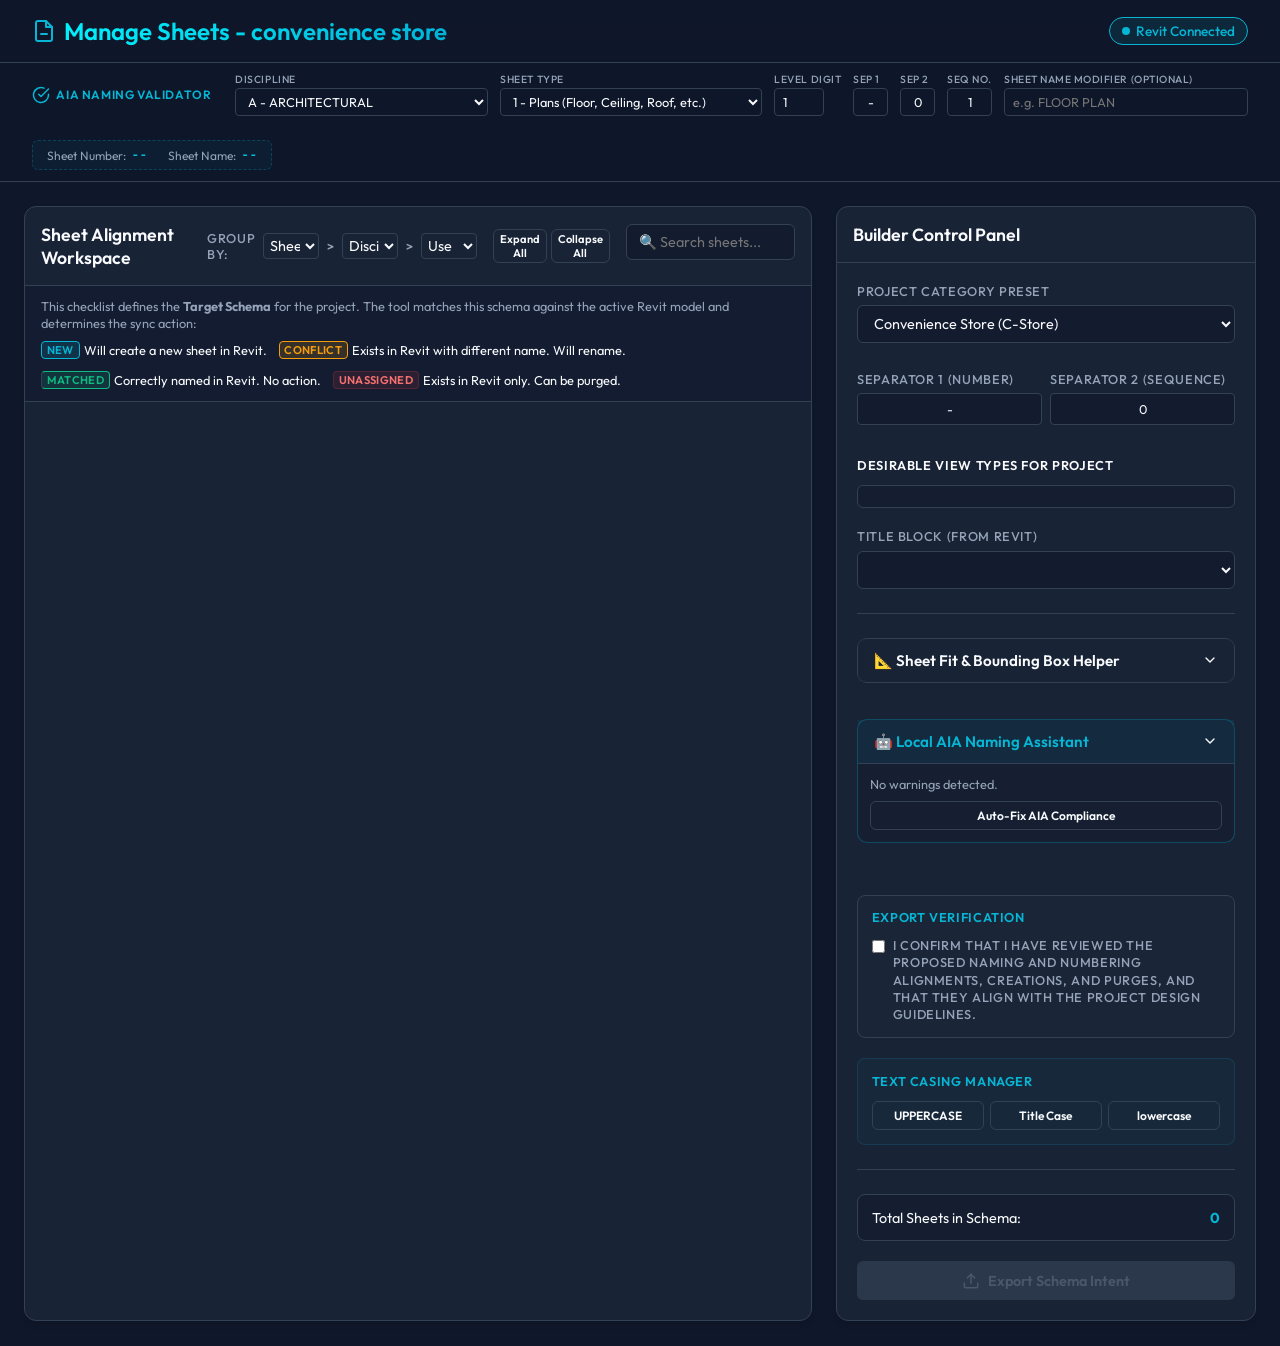
==== ODI.extension/ODI.tab/03_DOCUMENTATION.panel/Sheets.stack/Manage Sheets.pushbutton/index.html @ ec53d2af "feat(Sheets): implement Manage Sheets tool with AIA Naming Validator - Added AIA Naming Validator wi" ====
<!DOCTYPE html>
<html lang="en">
<head>
    <meta charset="UTF-8">
    <meta name="viewport" content="width=device-width, initial-scale=1.0">
    <title>Manage Sheets - Convenience Store Schema Builder</title>
    <!-- Google Fonts -->
    <link rel="preconnect" href="https://fonts.googleapis.com">
    <link rel="preconnect" href="https://fonts.gstatic.com" crossorigin>
    <link href="https://fonts.googleapis.com/css2?family=Outfit:wght@300;400;500;600;700&display=swap" rel="stylesheet">
    
    <style>
        :root {
            --bg-base: #0f172a;
            --bg-surface: #1e293b;
            --bg-card: rgba(30, 41, 59, 0.75);
            --border-color: #334155;
            --text-primary: #f8fafc;
            --text-secondary: #94a3b8;
            --accent-primary: #06b6d4; /* cyan */
            --accent-secondary: #0891b2;
            --success: #10b981;
            --warning: #f59e0b;
            --danger: #ef4444;
            --font-family: 'Outfit', sans-serif;
        }

        * {
            box-sizing: border-box;
            margin: 0;
            padding: 0;
        }

        body {
            font-family: var(--font-family);
            background-color: var(--bg-base);
            color: var(--text-primary);
            min-height: 100vh;
            display: flex;
            flex-direction: column;
            overflow-x: hidden;
        }

        header {
            background-color: #0f172acc;
            backdrop-filter: blur(12px);
            border-bottom: 1px solid var(--border-color);
            padding: 1rem 2rem;
            display: flex;
            justify-content: space-between;
            align-items: center;
            position: sticky;
            top: 0;
            z-index: 100;
        }

        header h1 {
            font-size: 1.5rem;
            font-weight: 600;
            display: flex;
            align-items: center;
            gap: 0.5rem;
            background: linear-gradient(to right, #00f5ff, #00b4d8);
            -webkit-background-clip: text;
            -webkit-text-fill-color: transparent;
        }

        .status-badge {
            background-color: rgba(6, 182, 212, 0.1);
            border: 1px solid var(--accent-primary);
            color: var(--accent-primary);
            padding: 0.25rem 0.75rem;
            border-radius: 9999px;
            font-size: 0.85rem;
            font-weight: 500;
            display: flex;
            align-items: center;
            gap: 0.35rem;
        }

        .status-dot {
            width: 8px;
            height: 8px;
            background-color: var(--accent-primary);
            border-radius: 50%;
            animation: pulse 1.5s infinite;
        }

        @keyframes pulse {
            0% { transform: scale(0.9); opacity: 0.6; }
            50% { transform: scale(1.2); opacity: 1; }
            100% { transform: scale(0.9); opacity: 0.6; }
        }

        main {
            display: grid;
            grid-template-columns: 1fr 420px;
            flex: 1;
            gap: 1.5rem;
            padding: 1.5rem;
            height: calc(100vh - 65px);
            overflow: hidden;
        }

        @media (max-width: 1024px) {
            main {
                grid-template-columns: 1fr;
                overflow-y: auto;
                height: auto;
            }
        }

        .panel {
            background-color: var(--bg-card);
            border: 1px solid var(--border-color);
            border-radius: 12px;
            display: flex;
            flex-direction: column;
            overflow: hidden;
            backdrop-filter: blur(8px);
            box-shadow: 0 4px 6px -1px rgb(0 0 0 / 0.1), 0 2px 4px -2px rgb(0 0 0 / 0.1);
        }

        .panel-header {
            padding: 1rem;
            border-bottom: 1px solid var(--border-color);
            font-weight: 600;
            font-size: 1.1rem;
            color: var(--text-primary);
            display: flex;
            align-items: center;
            justify-content: space-between;
        }

        .panel-content {
            padding: 1.25rem;
            overflow-y: auto;
            flex: 1;
            display: flex;
            flex-direction: column;
            gap: 1.25rem;
        }

        .panel-content::-webkit-scrollbar {
            width: 6px;
        }
        .panel-content::-webkit-scrollbar-track {
            background: transparent;
        }
        .panel-content::-webkit-scrollbar-thumb {
            background: var(--border-color);
            border-radius: 999px;
        }

        /* Search Box */
        .search-container {
            display: flex;
            gap: 0.5rem;
            margin-bottom: 0.5rem;
        }

        .search-input {
            flex: 1;
            background-color: rgba(15, 23, 42, 0.6);
            border: 1px solid var(--border-color);
            color: var(--text-primary);
            padding: 0.6rem 0.8rem;
            border-radius: 8px;
            font-size: 0.95rem;
            outline: none;
            transition: border-color 0.2s;
        }

        .search-input:focus {
            border-color: var(--accent-primary);
        }

        /* Checklist Accordions */
        .discipline-accordion {
            border: 1px solid var(--border-color);
            border-radius: 8px;
            overflow: hidden;
            margin-bottom: 0.75rem;
            background-color: rgba(15, 23, 42, 0.2);
        }

        .accordion-header {
            background-color: rgba(30, 41, 59, 0.9);
            padding: 0.75rem 1rem;
            font-weight: 600;
            font-size: 0.95rem;
            cursor: pointer;
            display: flex;
            justify-content: space-between;
            align-items: center;
            user-select: none;
            transition: background-color 0.2s;
        }

        .accordion-header:hover {
            background-color: rgba(47, 63, 90, 0.9);
        }

        .accordion-title {
            display: flex;
            align-items: center;
            gap: 0.5rem;
        }

        .accordion-count {
            font-size: 0.8rem;
            background-color: var(--bg-base);
            padding: 0.15rem 0.5rem;
            border-radius: 9999px;
            color: var(--accent-primary);
            border: 1px solid var(--border-color);
        }

        .accordion-controls {
            display: flex;
            align-items: center;
            gap: 1rem;
        }

        .accordion-toggle-icon {
            transition: transform 0.2s;
        }

        .discipline-accordion.collapsed .accordion-toggle-icon {
            transform: rotate(-90deg);
        }

        .accordion-content {
            padding: 0.5rem;
            display: flex;
            flex-direction: column;
            gap: 0.35rem;
        }

        .discipline-accordion.collapsed .accordion-content {
            display: none;
        }

        /* Checklist Item */
        .sheet-checkbox-item {
            display: flex;
            align-items: center;
            gap: 0.75rem;
            padding: 0.45rem 0.75rem;
            border-radius: 6px;
            background-color: rgba(15, 23, 42, 0.3);
            border: 1px solid transparent;
            transition: border-color 0.15s, background-color 0.15s;
        }

        .sheet-checkbox-item:hover {
            border-color: #334155;
            background-color: rgba(15, 23, 42, 0.5);
        }

        .sheet-checkbox-item.unchecked {
            opacity: 0.5;
        }

        .sheet-checkbox-item input[type="checkbox"] {
            width: 16px;
            height: 16px;
            accent-color: var(--accent-primary);
            cursor: pointer;
        }

        .sheet-num-badge {
            font-family: monospace;
            font-weight: 700;
            color: var(--accent-primary);
            font-size: 0.9rem;
            min-width: 70px;
        }

        .sheet-name-input {
            flex: 1;
            background: transparent;
            border: 1px solid transparent;
            color: var(--text-primary);
            padding: 0.2rem 0.4rem;
            border-radius: 4px;
            font-size: 0.9rem;
            font-family: var(--font-family);
            outline: none;
            transition: border-color 0.15s, background-color 0.15s;
        }

        .sheet-checkbox-item:hover .sheet-name-input {
            background-color: rgba(15, 23, 42, 0.6);
            border-color: var(--border-color);
        }

        .sheet-name-input:focus {
            background-color: #0f172a !important;
            border-color: var(--accent-primary) !important;
            box-shadow: 0 0 0 2px rgba(6, 182, 212, 0.15);
        }

        /* Collapsible Helper Cards */
        .helper-card {
            border: 1px solid var(--border-color);
            border-radius: 10px;
            background-color: rgba(15, 23, 42, 0.3);
            margin-bottom: 1rem;
        }

        .helper-card-header {
            padding: 0.75rem 1rem;
            font-weight: 600;
            font-size: 0.95rem;
            cursor: pointer;
            display: flex;
            justify-content: space-between;
            align-items: center;
            border-bottom: 1px solid var(--border-color);
            background-color: rgba(30, 41, 59, 0.4);
            user-select: none;
        }

        .helper-card.collapsed .helper-card-header {
            border-bottom: none;
        }

        .helper-card-content {
            padding: 1rem;
            display: flex;
            flex-direction: column;
            gap: 1rem;
        }

        .helper-card.collapsed .helper-card-content {
            display: none;
        }

        /* Forms */
        .form-group {
            display: flex;
            flex-direction: column;
            gap: 0.4rem;
        }

        label {
            font-size: 0.8rem;
            font-weight: 500;
            color: var(--text-secondary);
            text-transform: uppercase;
            letter-spacing: 0.05em;
        }

        select, input[type="text"], input[type="number"] {
            background-color: rgba(15, 23, 42, 0.6);
            border: 1px solid var(--border-color);
            color: var(--text-primary);
            padding: 0.5rem 0.75rem;
            border-radius: 6px;
            font-family: var(--font-family);
            font-size: 0.9rem;
            outline: none;
            width: 100%;
            transition: border-color 0.15s;
        }

        select:focus, input[type="text"]:focus {
            border-color: var(--accent-primary);
        }

        .slider-container {
            display: flex;
            flex-direction: column;
            gap: 0.25rem;
        }

        .slider-header {
            display: flex;
            justify-content: space-between;
            align-items: center;
        }

        .slider-value {
            font-family: monospace;
            font-weight: 600;
            color: var(--accent-primary);
            font-size: 0.85rem;
        }

        input[type="range"] {
            -webkit-appearance: none;
            width: 100%;
            height: 4px;
            background: var(--border-color);
            border-radius: 9999px;
            outline: none;
        }

        input[type="range"]::-webkit-slider-thumb {
            -webkit-appearance: none;
            width: 14px;
            height: 14px;
            border-radius: 50%;
            background: var(--accent-primary);
            cursor: pointer;
        }

        /* Canvas & Stats */
        .canvas-container {
            display: flex;
            align-items: center;
            justify-content: center;
            background-color: rgba(15, 23, 42, 0.6);
            padding: 0.75rem;
            border-radius: 8px;
            border: 1px solid var(--border-color);
            height: 180px;
        }

        canvas {
            max-width: 100%;
            max-height: 100%;
            border-radius: 4px;
        }

        .simulator-stats {
            display: grid;
            grid-template-columns: repeat(3, 1fr);
            gap: 0.5rem;
            text-align: center;
        }

        .stat-card {
            background-color: rgba(15, 23, 42, 0.4);
            border: 1px solid var(--border-color);
            border-radius: 6px;
            padding: 0.4rem;
            display: flex;
            flex-direction: column;
            gap: 0.15rem;
        }

        .stat-val {
            font-size: 1.05rem;
            font-weight: 700;
        }

        .stat-label {
            font-size: 0.65rem;
            color: var(--text-secondary);
            text-transform: uppercase;
        }

        .stat-card.fit-success .stat-val { color: var(--success); }
        .stat-card.fit-warn .stat-val { color: var(--warning); }

        /* Manual Add Form */
        .manual-add-form {
            background-color: rgba(15, 23, 42, 0.4);
            border: 1px solid var(--border-color);
            border-radius: 8px;
            padding: 0.85rem;
            display: flex;
            flex-direction: column;
            gap: 0.75rem;
        }

        .number-builder {
            display: flex;
            align-items: center;
            gap: 0.5rem;
            font-family: monospace;
            background-color: rgba(15, 23, 42, 0.8);
            padding: 0.4rem;
            border-radius: 6px;
            font-size: 0.95rem;
            color: var(--accent-primary);
            justify-content: center;
            border: 1px dashed var(--border-color);
        }

        /* Buttons */
        .btn {
            display: flex;
            align-items: center;
            justify-content: center;
            gap: 0.5rem;
            padding: 0.65rem 1rem;
            font-family: var(--font-family);
            font-size: 0.9rem;
            font-weight: 600;
            border-radius: 6px;
            border: none;
            cursor: pointer;
            transition: background-color 0.15s, transform 0.1s;
            width: 100%;
        }

        .btn:active { transform: scale(0.98); }
        .btn-primary { background-color: var(--accent-primary); color: var(--bg-base); }
        .btn-primary:hover { background-color: #22d3ee; }
        .btn-secondary { background-color: transparent; border: 1px solid var(--border-color); color: var(--text-primary); }
        .btn-secondary:hover { background-color: rgba(255, 255, 255, 0.05); }

        .divider {
            height: 1px;
            background-color: var(--border-color);
            margin: 0.25rem 0;
        }

        /* Status badges and view renaming styles */
        .sheet-status-badge {
            font-size: 0.7rem;
            padding: 0.15rem 0.4rem;
            border-radius: 4px;
            font-weight: 600;
            text-transform: uppercase;
            letter-spacing: 0.03em;
        }
        .status-new {
            background-color: rgba(6, 182, 212, 0.15);
            color: var(--accent-primary);
            border: 1px solid var(--accent-primary);
        }
        .status-matched {
            background-color: rgba(16, 185, 129, 0.15);
            color: var(--success);
            border: 1px solid var(--success);
        }
        .status-conflict {
            background-color: rgba(245, 158, 11, 0.15);
            color: var(--warning);
            border: 1px solid var(--warning);
        }

        .placed-views-container {
            margin-top: 0.4rem;
            margin-left: 2rem;
            background-color: rgba(15, 23, 42, 0.4);
            border: 1px solid var(--border-color);
            border-radius: 6px;
            padding: 0.5rem;
            display: flex;
            flex-direction: column;
            gap: 0.4rem;
            width: calc(100% - 2rem);
        }
        .placed-views-title {
            font-size: 0.75rem;
            font-weight: 600;
            color: var(--text-secondary);
            text-transform: uppercase;
            letter-spacing: 0.05em;
        }
        .view-item {
            display: grid;
            grid-template-columns: 24px auto 1fr 16px 1fr auto;
            align-items: center;
            gap: 0.5rem;
            font-size: 0.8rem;
            width: 100%;
        }
        .view-type-badge {
            background-color: rgba(148, 163, 184, 0.15);
            color: var(--text-secondary);
            font-size: 0.65rem;
            padding: 0.1rem 0.25rem;
            border-radius: 3px;
            font-family: monospace;
            white-space: nowrap;
        }
        .view-old-name {
            color: var(--text-secondary);
            text-decoration: line-through;
            overflow: hidden;
            text-overflow: ellipsis;
            white-space: nowrap;
        }
        .view-rename-input {
            flex: 1;
            background-color: rgba(15, 23, 42, 0.6);
            border: 1px solid var(--border-color);
            color: var(--text-primary);
            padding: 0.15rem 0.4rem;
            border-radius: 4px;
            font-size: 0.8rem;
            outline: none;
        }
        .view-rename-input:focus {
            border-color: var(--accent-primary);
        }
        .sheet-checkbox-item.purge-active {
            background-color: rgba(239, 68, 68, 0.05);
            border-color: rgba(239, 68, 68, 0.2);
        }
        .live-sheet-card {
            background: rgba(30, 41, 59, 0.4);
            border: 1px solid var(--border-color);
            border-radius: 8px;
            padding: 0.85rem;
            margin-bottom: 0.75rem;
            display: flex;
            flex-direction: column;
            gap: 0.5rem;
            transition: all 0.2s ease;
        }
        .live-sheet-card:hover {
            border-color: rgba(6, 182, 212, 0.4);
            background: rgba(30, 41, 59, 0.6);
        }
        .live-sheet-row {
            display: flex;
            align-items: center;
            justify-content: space-between;
            gap: 0.75rem;
        }
        .live-sheet-info {
            display: flex;
            align-items: center;
            gap: 0.5rem;
            flex: 1;
            min-width: 0;
        }
        .live-sheet-name {
            font-size: 0.85rem;
            font-weight: 500;
            color: var(--text-primary);
            overflow: hidden;
            text-overflow: ellipsis;
            white-space: nowrap;
        }
        .arrow-indicator {
            color: var(--accent-primary);
            font-weight: bold;
            font-size: 1.1rem;
        }
        .target-alignment {
            width: 250px;
        }
        .preset-map-select {
            width: 100%;
            background-color: rgba(15, 23, 42, 0.8);
            border: 1px solid var(--border-color);
            color: var(--text-primary);
            padding: 0.35rem 0.5rem;
            border-radius: 6px;
            font-size: 0.8rem;
            outline: none;
            cursor: pointer;
        }
        .preset-map-select:focus {
            border-color: var(--accent-primary);
        }
        .sheet-set-row-select {
            width: 100%;
            background-color: rgba(15, 23, 42, 0.8);
            border: 1px solid var(--border-color);
            color: var(--text-primary);
            padding: 0.2rem 0.35rem;
            border-radius: 4px;
            font-size: 0.75rem;
            outline: none;
            cursor: pointer;
        }
        .sheet-set-row-select:focus {
            border-color: var(--accent-primary);
        }
        .alignment-status {
            font-size: 0.75rem;
            padding: 0.35rem 0.5rem;
            border-radius: 4px;
            margin-top: 0.25rem;
        }
        .alignment-status.matched {
            background-color: rgba(16, 185, 129, 0.1);
            color: var(--success);
            border: 1px solid rgba(16, 185, 129, 0.2);
        }
        .alignment-status.conflict {
            background-color: rgba(245, 158, 11, 0.1);
            color: var(--warning);
            border: 1px solid rgba(245, 158, 11, 0.2);
        }
        .alignment-status.keep {
            background-color: rgba(148, 163, 184, 0.1);
            color: var(--text-secondary);
            border: 1px solid rgba(148, 163, 184, 0.2);
        }
        .alignment-status.purge {
            background-color: rgba(239, 68, 68, 0.1);
            color: #f87171;
            border: 1px solid rgba(239, 68, 68, 0.2);
        }
        .section-divider-title {
            font-size: 0.9rem;
            font-weight: 600;
            color: var(--accent-primary);
            text-transform: uppercase;
            letter-spacing: 0.05em;
            margin: 1.5rem 0 0.75rem 0;
            padding-bottom: 0.25rem;
            border-bottom: 1px solid rgba(6, 182, 212, 0.2);
        }
        .level-group-card {
            background-color: rgba(30, 41, 59, 0.4);
            border: 1px solid var(--border-color);
            border-radius: 8px;
            margin-bottom: 1.25rem;
            overflow: hidden;
            box-shadow: 0 4px 6px -1px rgb(0 0 0 / 0.1);
        }
        .level-group-header {
            background-color: rgba(15, 23, 42, 0.6);
            padding: 0.75rem 1rem;
            font-weight: 600;
            font-size: 0.95rem;
            color: var(--accent-primary);
            border-bottom: 1px solid var(--border-color);
            display: flex;
            justify-content: space-between;
            align-items: center;
        }
        .level-group-elevation {
            font-family: monospace;
            font-size: 0.8rem;
            color: var(--text-secondary);
        }
        .guideline-header-row {
            display: grid;
            grid-template-columns: 80px 95px 1.1fr 100px 100px 80px 25px 1.1fr 120px;
            gap: 0.5rem;
            align-items: center;
            padding: 0.4rem 1rem;
            border-bottom: 2px solid var(--border-color);
            background-color: rgba(15, 23, 42, 0.4);
            font-size: 0.7rem;
            font-weight: 600;
            text-transform: uppercase;
            letter-spacing: 0.05em;
            color: var(--text-secondary);
            border-top-left-radius: 4px;
            border-top-right-radius: 4px;
        }
        .guideline-row {
            padding: 0.65rem 1rem;
            border-bottom: 1px solid rgba(51, 65, 85, 0.3);
            display: flex;
            flex-direction: column;
            gap: 0.35rem;
            transition: background-color 0.15s;
        }
        .guideline-row:last-child {
            border-bottom: none;
        }
        .guideline-row:hover {
            background-color: rgba(30, 41, 59, 0.4);
        }
        .guideline-main-row {
            display: grid;
            grid-template-columns: 80px 95px 1.1fr 100px 100px 80px 25px 1.1fr 120px;
            gap: 0.5rem;
            align-items: center;
        }
        .grid-cell {
            min-width: 0;
            overflow: hidden;
            text-overflow: ellipsis;
            white-space: nowrap;
            font-size: 0.8rem;
        }
        .guideline-action-col {
            display: flex;
            justify-content: flex-end;
            align-items: center;
        }
        .disc-input, .use-select {
            width: 100%;
            background: rgba(15, 23, 42, 0.5);
            border: 1px solid var(--border-color);
            border-radius: 4px;
            color: var(--text-primary);
            font-size: 0.72rem;
            padding: 0.18rem 0.3rem;
            cursor: pointer;
            transition: border-color 0.15s;
            min-width: 0;
        }
        .disc-input:focus, .use-select:focus {
            outline: none;
            border-color: var(--accent-primary);
        }
        .disc-input[readonly] {
            opacity: 0.7;
            cursor: default;
        }
        /* Inline Form styling */
        .inline-form-row {
            background-color: rgba(6, 182, 212, 0.05);
            border: 1px dashed var(--accent-primary);
            border-radius: 6px;
            padding: 0.75rem;
            margin: 0.5rem;
            display: flex;
            flex-direction: column;
            gap: 0.5rem;
        }
        .inline-form-inputs {
            display: grid;
            grid-template-columns: 1.5fr 1fr 2.5fr;
            gap: 0.5rem;
        }
        .inline-form-actions {
            display: flex;
            justify-content: flex-end;
            gap: 0.5rem;
        }
        .btn-add-inline {
            background-color: rgba(6, 182, 212, 0.15);
            border: 1px solid rgba(6, 182, 212, 0.3);
            color: var(--accent-primary);
            font-size: 0.75rem;
            font-weight: 600;
            padding: 0.2rem 0.5rem;
            border-radius: 4px;
            cursor: pointer;
            display: flex;
            align-items: center;
            gap: 0.25rem;
            transition: all 0.15s ease;
        }
        .btn-add-inline:hover {
            background-color: var(--accent-primary);
            color: var(--bg-base);
        }
        .btn-remove-guideline {
            background: transparent;
            border: none;
            color: var(--danger);
            cursor: pointer;
            padding: 0.2rem;
            display: inline-flex;
            align-items: center;
            justify-content: center;
            opacity: 0.6;
            transition: opacity 0.15s;
        }
        .btn-remove-guideline:hover {
            opacity: 1;
        }
        /* Verification Form style */
        .verification-panel {
            background-color: rgba(30, 41, 59, 0.5);
            border: 1px solid var(--border-color);
            border-radius: 8px;
            padding: 0.85rem;
            margin-top: 1rem;
            display: flex;
            flex-direction: column;
            gap: 0.75rem;
        }
        .verification-checkbox-container {
            display: flex;
            align-items: flex-start;
            gap: 0.5rem;
            cursor: pointer;
            user-select: none;
        }
        .verification-checkbox-container input[type="checkbox"] {
            margin-top: 0.2rem;
            cursor: pointer;
        }
        .verification-text {
            font-size: 0.8rem;
            color: var(--text-secondary);
            line-height: 1.35;
        }
        .btn:disabled {
            opacity: 0.4;
            cursor: not-allowed;
            background-color: #475569 !important;
            color: #94a3b8 !important;
        }
        .btn-add-guideline-inline {
            background: transparent;
            border: none;
            color: var(--accent-primary);
            cursor: pointer;
            padding: 0.25rem;
            display: inline-flex;
            align-items: center;
            justify-content: center;
            opacity: 0.6;
            transition: opacity 0.15s;
        }
        .btn-add-guideline-inline:hover {
            opacity: 1;
        }
        .naming-checker-bar {
            background-color: rgba(15, 23, 42, 0.85);
            backdrop-filter: blur(12px);
            border-bottom: 1px solid var(--border-color);
            padding: 0.65rem 2rem;
            display: flex;
            align-items: center;
            justify-content: space-between;
            gap: 1.5rem;
            flex-wrap: wrap;
            font-size: 0.8rem;
        }
        .checker-title {
            display: flex;
            align-items: center;
            gap: 0.4rem;
            font-weight: 600;
            color: var(--accent-primary);
            text-transform: uppercase;
            font-size: 0.75rem;
            letter-spacing: 0.05em;
        }
        .checker-inputs {
            display: flex;
            align-items: center;
            gap: 0.75rem;
            flex-wrap: wrap;
            flex-grow: 1;
        }
        .checker-field {
            display: flex;
            flex-direction: column;
            gap: 2px;
        }
        .checker-field label {
            font-size: 0.65rem;
            color: var(--text-secondary);
            font-weight: 500;
        }
        .checker-field select, .checker-field input {
            background-color: rgba(15, 23, 42, 0.6);
            border: 1px solid var(--border-color);
            border-radius: 4px;
            color: var(--text-primary);
            padding: 0.25rem 0.5rem;
            font-size: 0.8rem;
            height: 28px;
            box-sizing: border-box;
        }
        .checker-field select:focus, .checker-field input:focus {
            border-color: var(--accent-primary);
            outline: none;
        }
        .checker-output {
            display: flex;
            align-items: center;
            gap: 1.25rem;
            background-color: rgba(6, 182, 212, 0.05);
            border: 1px dashed rgba(6, 182, 212, 0.25);
            padding: 0.4rem 0.85rem;
            border-radius: 6px;
        }
        .output-item {
            display: flex;
            align-items: center;
            gap: 0.35rem;
        }
        .output-label {
            color: var(--text-secondary);
            font-size: 0.75rem;
        }
        .output-val {
            color: var(--accent-primary);
            font-size: 0.85rem;
            font-family: monospace;
        }

        /* -- NEW UI OVERHAUL CSS -- */
        .tree-group {
            border: 1px solid var(--border-color);
            border-radius: 6px;
            margin-bottom: 0.5rem;
            overflow: hidden;
            background: rgba(15, 23, 42, 0.4);
        }
        .tree-header {
            padding: 0.5rem 1rem;
            background: rgba(30, 41, 59, 0.8);
            cursor: pointer;
            display: flex;
            align-items: center;
            font-weight: 600;
            font-size: 0.85rem;
            color: var(--text-primary);
            border-bottom: 1px solid var(--border-color);
        }
        .tree-header:hover {
            background: rgba(51, 65, 85, 0.8);
        }
        .tree-toggle-icon {
            margin-right: 0.5rem;
            transition: transform 0.2s ease;
        }
        .tree-group.collapsed .tree-toggle-icon {
            transform: rotate(-90deg);
        }
        .tree-group.collapsed .tree-children {
            display: none;
        }
        .tree-children {
            padding-left: 0.5rem;
            padding-top: 0.25rem;
            padding-bottom: 0.25rem;
        }
        
        .view-drawer {
            display: none;
            padding: 0.5rem 1rem 0.5rem 2rem;
            background: rgba(0, 0, 0, 0.2);
            border-bottom: 1px solid rgba(255,255,255,0.05);
            font-size: 0.75rem;
        }
        .view-drawer.active {
            display: block;
        }
        .view-drawer-header {
            display: flex; justify-content: space-between; align-items: center; margin-bottom: 0.5rem;
        }
        .view-item-row {
            display: flex; justify-content: space-between; padding: 2px 0; border-bottom: 1px dotted rgba(255,255,255,0.1);
        }

        
        .unified-sheet-row {
            display: grid;
            grid-template-columns: 24px 100px minmax(200px, 1fr) 120px 100px;
            gap: 0.5rem;
            align-items: center;
            padding: 0.5rem 1rem 0.5rem 0.5rem;
            border-bottom: 1px solid rgba(255,255,255,0.05);
            font-size: 0.8rem;
            border-left: 4px solid transparent;
            margin-bottom: 2px;
        }
        .unified-sheet-row:last-child {
            border-bottom: none;
        }
        .unified-sheet-row:hover {
            background: rgba(255,255,255,0.02);
        }
        
        /* Status Colors */
        .status-create {
            border-left-color: #10b981;
            background: linear-gradient(90deg, rgba(16,185,129,0.1) 0%, transparent 50%);
        }
        .status-update {
            border-left-color: #f59e0b;
            background: linear-gradient(90deg, rgba(245,158,11,0.1) 0%, transparent 50%);
        }
        .status-purge {
            border-left-color: #ef4444;
            background: linear-gradient(90deg, rgba(239,68,68,0.1) 0%, transparent 50%);
        }
        .status-matched {
            border-left-color: var(--border-color);
        }

        .edit-icon-btn {
            background: none; border: none; color: var(--text-secondary); cursor: pointer; padding: 2px; border-radius: 4px;
        }
        .edit-icon-btn:hover { color: var(--accent-primary); background: rgba(255,255,255,0.1); }
        
        .jump-marker {
            width: 8px; height: 8px; border-radius: 50%; background-color: var(--accent-primary);
            box-shadow: 0 0 8px var(--accent-primary);
            animation: pulse-dot 2s infinite;
        }
        @keyframes pulse-dot { 0% { opacity: 0.4; } 50% { opacity: 1; } 100% { opacity: 0.4; } }
        
        /* Modal */
        .modal-overlay {
            position: fixed; top: 0; left: 0; right: 0; bottom: 0;
            background: rgba(0,0,0,0.6); backdrop-filter: blur(4px);
            display: flex; align-items: center; justify-content: center;
            z-index: 9999; opacity: 0; pointer-events: none; transition: opacity 0.2s ease;
        }
        .modal-overlay.active { opacity: 1; pointer-events: auto; }
        .modal-content {
            background: var(--bg-secondary); border: 1px solid var(--border-color);
            border-radius: 8px; width: 450px; max-width: 90vw;
            box-shadow: 0 10px 25px rgba(0,0,0,0.5); transform: translateY(20px); transition: transform 0.2s ease;
            display: flex; flex-direction: column;
        }
        .modal-overlay.active .modal-content { transform: translateY(0); }
        .modal-header { padding: 1rem; border-bottom: 1px solid var(--border-color); font-weight: 600; font-size: 1rem; display: flex; justify-content: space-between; }
        .modal-body { padding: 1rem; display: flex; flex-direction: column; gap: 0.75rem; }
        .modal-footer { padding: 1rem; border-top: 1px solid var(--border-color); display: flex; justify-content: flex-end; gap: 0.5rem; background: rgba(0,0,0,0.2); border-bottom-left-radius: 8px; border-bottom-right-radius: 8px; }
        
        .view-assignment-select {
            background: var(--bg-primary); border: 1px solid var(--border-color); color: var(--text-primary);
            border-radius: 4px; padding: 0.2rem; font-size: 0.75rem; width: 100%; max-width: 180px;
        }
        .view-assignment-select option {
            background: var(--bg-primary); color: var(--text-primary);
        }
        .view-assignment-select optgroup {
            background: var(--bg-secondary); color: var(--accent-primary); font-style: normal; font-weight: 600;
        }
        .views-list {
            font-size: 0.75rem; color: var(--text-secondary); display: flex; flex-direction: column; gap: 2px; margin-top: 4px;
        }
    </style>
</head>
<body>
    <header>
        <h1>
            <svg width="24" height="24" viewBox="0 0 24 24" fill="none" stroke="currentColor" stroke-width="2" stroke-linecap="round" stroke-linejoin="round" style="color: var(--accent-primary);"><path d="M14 2H6a2 2 0 0 0-2 2v16a2 2 0 0 0 2 2h12a2 2 0 0 0 2-2V8z"></path><polyline points="14 2 14 8 20 8"></polyline><line x1="9" y1="15" x2="15" y2="15"></line></svg>
            Manage Sheets - convenience store
        </h1>
        <div class="status-badge" id="conn-status">
            <div class="status-dot"></div>
            <span>Revit Connected</span>
        </div>
    </header>

    <div class="naming-checker-bar">
        <div class="checker-title">
            <svg width="18" height="18" viewBox="0 0 24 24" fill="none" stroke="currentColor" stroke-width="2" stroke-linecap="round" stroke-linejoin="round" style="color: var(--accent-primary);"><path d="M22 11.08V12a10 10 0 1 1-5.93-9.14"></path><polyline points="22 4 12 14.01 9 11.01"></polyline></svg>
            <span>AIA Naming Validator</span>
        </div>
        <div class="checker-inputs">
            <div class="checker-field">
                <label>Discipline</label>
                <select id="check-disc" onchange="runLiveNamingCheckPlayground()">
                    <option value="A" selected>A - ARCHITECTURAL</option>
                    <option value="S">S - STRUCTURAL</option>
                    <option value="M">M - MECHANICAL</option>
                    <option value="E">E - ELECTRICAL</option>
                    <option value="P">P - PLUMBING</option>
                    <option value="C">C - SITE/CIVIL</option>
                    <option value="L">L - LANDSCAPE</option>
                    <option value="I">I - INTERIORS</option>
                    <option value="Q">Q - EQUIPMENT</option>
                    <option value="F">F - FIRE PROTECTION</option>
                    <option value="CS">CS - COVER SHEET</option>
                    <option value="G">G - GENERAL</option>
                    <option value="H">H - HAZARDOUS MATERIALS</option>
                    <option value="V">V - SURVEY</option>
                    <option value="B">B - GEOTECHNICAL</option>
                    <option value="D">D - PROCESS</option>
                    <option value="T">T - TELECOMMUNICATIONS</option>
                    <option value="R">R - RESOURCE</option>
                    <option value="X">X - OTHER DISCIPLINES</option>
                    <option value="Z">Z - CONTRACTOR SHOP DRAWINGS</option>
                    <option value="O">O - OPERATIONS</option>
                    <option value="AD">AD - ARCHITECTURAL DEMOLITION</option>
                    <option value="AF">AF - ARCHITECTURAL FINISHES</option>
                    <option value="FA">FA - FIRE ALARM</option>
                </select>
            </div>
            <div class="checker-field">
                <label>Sheet Type</label>
                <select id="check-st" onchange="runLiveNamingCheckPlayground()">
                    <option value="0">0 - Legend/Abbreviations/General</option>
                    <option value="1" selected>1 - Plans (Floor, Ceiling, Roof, etc.)</option>
                    <option value="2">2 - Elevations</option>
                    <option value="3">3 - Sections</option>
                    <option value="4">4 - Enlarged Plans, Elevations, Sections</option>
                    <option value="5">5 - Details</option>
                    <option value="6">6 - Schedules and Diagrams</option>
                    <option value="7">7 - User Defined</option>
                    <option value="8">8 - User Defined</option>
                    <option value="9">9 - Isometric/Perspective/Photos</option>
                </select>
            </div>
            <div class="checker-field">
                <label>Level Digit</label>
                <input type="text" id="check-level" oninput="runLiveNamingCheckPlayground()" placeholder="e.g. 1" value="1" style="width: 50px;">
            </div>
            <div class="checker-field">
                <label>Sep 1</label>
                <input type="text" id="check-sep" oninput="updateGlobalSeparatorsFromValidator()" value="-" style="width: 35px; text-align: center;">
            </div>
            <div class="checker-field">
                <label>Sep 2</label>
                <input type="text" id="check-sep2" oninput="updateGlobalSeparatorsFromValidator()" value="0" style="width: 35px; text-align: center;">
            </div>
            <div class="checker-field">
                <label>Seq No.</label>
                <input type="text" id="check-seq" oninput="runLiveNamingCheckPlayground()" value="1" style="width: 45px; text-align: center;">
            </div>
            <div class="checker-field" style="flex-grow: 1; min-width: 150px;">
                <label>Sheet Name Modifier (Optional)</label>
                <input type="text" id="check-modifier" oninput="runLiveNamingCheckPlayground()" placeholder="e.g. FLOOR PLAN">
            </div>
        </div>
        <div class="checker-output">
            <div class="output-item">
                <span class="output-label">Sheet Number:</span>
                <strong id="check-output-num" class="output-val">--</strong>
            </div>
            <div class="output-item">
                <span class="output-label">Sheet Name:</span>
                <strong id="check-output-name" class="output-val">--</strong>
            </div>
        </div>
    </div>

    <main>
        <!-- Panel 1: Main Sheet Template Checklist -->
        <div class="panel">
            
            <div class="panel-header">
                <span>Sheet Alignment Workspace</span>
                <div style="display: flex; gap: 1rem; align-items: center;">
                    <div style="font-size: 0.8rem; display: flex; align-items: center; gap: 0.5rem;">
                        <label style="color: var(--text-secondary);">Group By:</label>
                        <select id="group-by-1" onchange="updateGroupBy()" style="background: var(--bg-primary); border: 1px solid var(--border-color); color: var(--text-primary); border-radius: 4px; padding: 2px;">
                            <option value="SheetSet" selected>Sheet Set</option>
                            <option value="SheetDiscipline">Discipline</option>
                            <option value="SheetUse">Use</option>
                        </select>
                        <span style="color: var(--text-secondary);">></span>
                        <select id="group-by-2" onchange="updateGroupBy()" style="background: var(--bg-primary); border: 1px solid var(--border-color); color: var(--text-primary); border-radius: 4px; padding: 2px;">
                            <option value="SheetSet">Sheet Set</option>
                            <option value="SheetDiscipline" selected>Discipline</option>
                            <option value="SheetUse">Use</option>
                        </select>
                        <span style="color: var(--text-secondary);">></span>
                        <select id="group-by-3" onchange="updateGroupBy()" style="background: var(--bg-primary); border: 1px solid var(--border-color); color: var(--text-primary); border-radius: 4px; padding: 2px;">
                            <option value="SheetSet">Sheet Set</option>
                            <option value="SheetDiscipline">Discipline</option>
                            <option value="SheetUse" selected>Use</option>
                        </select>
                        <div style="display:flex; gap:0.25rem; margin-left: 0.5rem;">
                            <button class="btn btn-secondary" onclick="expandAllTree()" style="padding: 2px 6px; font-size: 0.7rem;">Expand All</button>
                            <button class="btn btn-secondary" onclick="collapseAllTree()" style="padding: 2px 6px; font-size: 0.7rem;">Collapse All</button>
                        </div>
                    </div>
                    <div class="search-container">
                        <input type="text" id="sheet-search" class="search-input" placeholder="🔍 Search sheets...">
                    </div>
                </div>
            </div>
            <!-- Intent Alignment Legend -->

            <div style="background-color: rgba(15, 23, 42, 0.5); padding: 0.75rem 1rem; border-bottom: 1px solid var(--border-color); display: flex; flex-direction: column; gap: 0.5rem; font-size: 0.8rem;">
                <div style="color: var(--text-secondary); line-height: 1.4;">
                    This checklist defines the <strong>Target Schema</strong> for the project. The tool matches this schema against the active Revit model and determines the sync action:
                </div>
                <div style="display: flex; gap: 0.75rem; flex-wrap: wrap; align-items: center;">
                    <span style="display: inline-flex; align-items: center; gap: 0.25rem;">
                        <span class="sheet-status-badge status-new" style="padding: 0.05rem 0.3rem;">New</span> Will create a new sheet in Revit.
                    </span>
                    <span style="display: inline-flex; align-items: center; gap: 0.25rem;">
                        <span class="sheet-status-badge status-conflict" style="padding: 0.05rem 0.3rem;">Conflict</span> Exists in Revit with different name. Will rename.
                    </span>
                    <span style="display: inline-flex; align-items: center; gap: 0.25rem;">
                        <span class="sheet-status-badge status-matched" style="padding: 0.05rem 0.3rem;">Matched</span> Correctly named in Revit. No action.
                    </span>
                    <span style="display: inline-flex; align-items: center; gap: 0.25rem;">
                        <span class="sheet-status-badge" style="padding: 0.05rem 0.3rem; background: rgba(239, 68, 68, 0.1); color: #f87171; border: 1px solid rgba(239, 68, 68, 0.2);">Unassigned</span> Exists in Revit only. Can be purged.
                    </span>
                </div>
            </div>
            <div class="panel-content" id="checklist-container">
                <!-- Populated dynamically -->
            </div>
        </div>

        <!-- Panel 2: Builder Configurations & Manual Creator -->
        <div class="panel">
            <div class="panel-header">Builder Control Panel</div>
            <div class="panel-content">
                <!-- Library Selection -->
                <div class="form-group">
                    <label for="library-select">Project Category Preset</label>
                    <select id="library-select" onchange="changeLibrary(this.value)">
                        <option value="Convenience Store">Convenience Store (C-Store)</option>
                        <option value="Strip Mall">Strip Mall</option>
                        <option value="Bank">Bank Branch</option>
                        <option value="Office Suite">Office Suite (Tenant Improvement)</option>
                    </select>
                </div>

                <!-- Global Separators Grid -->
                <div style="display: grid; grid-template-columns: 1fr 1fr; gap: 0.5rem; margin-top: 0.5rem;">
                    <div class="form-group">
                        <label for="global-separator">Separator 1 (Number)</label>
                        <input type="text" id="global-separator" value="-" oninput="updateGlobalSeparators()" style="padding: 0.35rem 0.5rem; font-size: 0.8rem; background-color: rgba(15, 23, 42, 0.6); border: 1px solid var(--border-color); border-radius: 4px; color: var(--text-primary); text-align: center; height: 32px; box-sizing: border-box;">
                    </div>
                    <div class="form-group">
                        <label for="global-separator2">Separator 2 (Sequence)</label>
                        <input type="text" id="global-separator2" value="0" oninput="updateGlobalSeparators()" style="padding: 0.35rem 0.5rem; font-size: 0.8rem; background-color: rgba(15, 23, 42, 0.6); border: 1px solid var(--border-color); border-radius: 4px; color: var(--text-primary); text-align: center; height: 32px; box-sizing: border-box;">
                    </div>
                </div>

                <!-- Desirable Views Checklist -->
                <div class="form-group" style="margin-top: 0.75rem;">
                    <label style="font-weight: 600; color: var(--text-primary); margin-bottom: 0.35rem; display: block;">Desirable View Types for Project</label>
                    <div id="views-checklist-container" style="display: flex; flex-direction: column; gap: 0.4rem; background: rgba(15,23,42,0.4); padding: 0.65rem; border-radius: 6px; border: 1px solid var(--border-color); max-height: 180px; overflow-y: auto;">
                        <!-- Dynamically filled with checkboxes -->
                    </div>
                </div>

                <!-- Title Block Dropdown -->
                <div class="form-group">
                    <label for="titleblock-select">Title Block (from Revit)</label>
                    <select id="titleblock-select"></select>
                </div>

                <div class="divider"></div>

                <!-- Collapsible Fit Simulator Card -->
                <div class="helper-card collapsed" id="simulator-card">
                    <div class="helper-card-header" onclick="toggleHelperCard()">
                        <span>📐 Sheet Fit & Bounding Box Helper</span>
                        <svg class="accordion-toggle-icon" width="16" height="16" viewBox="0 0 24 24" fill="none" stroke="currentColor" stroke-width="2" stroke-linecap="round" stroke-linejoin="round"><polyline points="6 9 12 15 18 9"></polyline></svg>
                    </div>
                    <div class="helper-card-content">
                        <!-- Footprint sliders -->
                        <div class="slider-container">
                            <div class="slider-header">
                                <label for="footprint-width">Footprint Width</label>
                                <span class="slider-value" id="width-val">300 ft</span>
                            </div>
                            <input type="range" id="footprint-width" min="50" max="600" value="300">
                        </div>

                        <div class="slider-container">
                            <div class="slider-header">
                                <label for="footprint-length">Footprint Length</label>
                                <span class="slider-value" id="length-val">200 ft</span>
                            </div>
                            <input type="range" id="footprint-length" min="50" max="600" value="200">
                        </div>

                        <div style="display: grid; grid-template-columns: 1.2fr 1fr; gap: 0.5rem;">
                            <div class="form-group">
                                <label for="scale-select">Scale</label>
                                <select id="scale-select">
                                    <option value="0.0625">1/16" = 1'-0"</option>
                                    <option value="0.125" selected>1/8" = 1'-0"</option>
                                    <option value="0.25">1/4" = 1'-0"</option>
                                    <option value="0.5">1/2" = 1'-0"</option>
                                </select>
                            </div>
                            <div class="slider-container">
                                <div class="slider-header">
                                    <label for="sheet-overlap">Overlap</label>
                                    <span class="slider-value" id="overlap-val">10 ft</span>
                                </div>
                                <input type="range" id="sheet-overlap" min="0" max="50" value="10">
                            </div>
                        </div>

                        <div class="canvas-container">
                            <canvas id="simulator-canvas"></canvas>
                        </div>
                        <div class="simulator-stats">
                            <div class="stat-card" id="fit-card">
                                <span class="stat-val" id="fit-val">YES</span>
                                <span class="stat-label">Fits</span>
                            </div>
                            <div class="stat-card">
                                <span class="stat-val" id="sheet-count-val">1</span>
                                <span class="stat-label">Sheets</span>
                            </div>
                            <div class="stat-card">
                                <span class="stat-val" id="grid-layout-val">1 x 1</span>
                                <span class="stat-label">Grid</span>
                            </div>
                        </div>

                        <button class="btn btn-secondary" id="btn-generate-sectors">
                            <svg width="14" height="14" viewBox="0 0 24 24" fill="none" stroke="currentColor" stroke-width="2"><rect x="3" y="3" width="18" height="18" rx="2" ry="2"></rect><line x1="9" y1="3" x2="9" y2="21"></line><line x1="15" y1="3" x2="15" y2="21"></line><line x1="3" y1="9" x2="21" y2="9"></line><line x1="3" y1="15" x2="21" y2="15"></line></svg>
                            Append Enlarged Sectors
                        </button>
                    </div>
                </div>

                <!-- Local AIA Naming Assistant (Free AI Heuristic) -->
                <div class="helper-card" id="ai-assistant-card" style="border-color: rgba(6, 182, 212, 0.3);">
                    <div class="helper-card-header" onclick="toggleHelperCardId('ai-assistant-card')" style="background-color: rgba(6, 182, 212, 0.08);">
                        <span style="color: var(--accent-primary);">🤖 Local AIA Naming Assistant</span>
                        <svg class="accordion-toggle-icon" width="16" height="16" viewBox="0 0 24 24" fill="none" stroke="currentColor" stroke-width="2" stroke-linecap="round" stroke-linejoin="round"><polyline points="6 9 12 15 18 9"></polyline></svg>
                    </div>
                    <div class="helper-card-content" id="ai-assistant-content" style="padding: 0.75rem; font-size: 0.8rem; display: flex; flex-direction: column; gap: 0.5rem;">
                        <div id="ai-recommendations" style="color: var(--text-secondary); max-height: 120px; overflow-y: auto; line-height: 1.4;">
                            No warnings detected.
                        </div>
                        <button class="btn btn-secondary" onclick="autoFixAIA()" style="font-size: 0.75rem; padding: 0.35rem 0.5rem;">Auto-Fix AIA Compliance</button>
                    </div>
                </div>

                <!-- Export Verification Checkbox -->
                <div class="verification-panel">
                    <label style="font-weight: 600; color: var(--accent-primary);">Export Verification</label>
                    <label class="verification-checkbox-container" id="lbl-verify-export">
                        <input type="checkbox" id="chk-verify-export" onchange="toggleExportVerification(this.checked)">
                        <span class="verification-text">I confirm that I have reviewed the proposed naming and numbering alignments, creations, and purges, and that they align with the project design guidelines.</span>
                    </label>
                </div>

                <!-- Case Manager & Casing Tools -->
                <div class="manual-add-form" style="background-color: rgba(6, 182, 212, 0.03); border-color: rgba(6, 182, 212, 0.15);">
                    <label style="font-weight: 600; color: var(--accent-primary);">Text Casing Manager</label>
                    <div style="display: grid; grid-template-columns: repeat(3, 1fr); gap: 0.35rem;">
                        <button class="btn btn-secondary" onclick="convertCase('UPPER')" style="font-size: 0.75rem; padding: 0.4rem 0.2rem;">UPPERCASE</button>
                        <button class="btn btn-secondary" onclick="convertCase('TITLE')" style="font-size: 0.75rem; padding: 0.4rem 0.2rem;">Title Case</button>
                        <button class="btn btn-secondary" onclick="convertCase('LOWER')" style="font-size: 0.75rem; padding: 0.4rem 0.2rem;">lowercase</button>
                    </div>
                </div>

                <div class="divider"></div>

                <!-- Export Action -->
                <div style="display: flex; flex-direction: column; gap: 0.5rem; background: rgba(15,23,42,0.4); padding: 0.85rem; border-radius: 8px; border: 1px solid var(--border-color);">
                    <div style="display: flex; justify-content: space-between; font-size: 0.9rem;">
                        <span>Total Sheets in Schema:</span>
                        <strong id="final-schema-count" style="color: var(--accent-primary);">0</strong>
                    </div>
                </div>

                <button class="btn btn-primary" id="btn-export-intent" disabled>
                    <svg width="18" height="18" viewBox="0 0 24 24" fill="none" stroke="currentColor" stroke-width="2" stroke-linecap="round" stroke-linejoin="round"><path d="M21 15v4a2 2 0 0 1-2 2H5a2 2 0 0 1-2-2v-4"></path><polyline points="17 8 12 3 7 8"></polyline><line x1="12" y1="3" x2="12" y2="15"></line></svg>
                    Export Schema Intent
                </button>
            </div>
        </div>

    </main>

    <!-- Edit Sheet Modal -->
    <div class="modal-overlay" id="edit-modal">
        <div class="modal-content">
            <div class="modal-header">
                <span id="edit-modal-title">Edit Sheet</span>
                <button class="edit-icon-btn" onclick="closeEditModal()">✕</button>
            </div>
            <div class="modal-body">
                <div class="form-group">
                    <label>Sheet Number</label>
                    <input type="text" id="modal-sheet-num" disabled style="background: rgba(0,0,0,0.2); color: var(--text-secondary);">
                </div>
                <div class="form-group">
                    <label>Proposed Name</label>
                    <input type="text" id="modal-sheet-name">
                </div>
                <div class="form-group">
                    <label>Sheet Set</label>
                    <select id="modal-sheet-set"></select>
                </div>
                <div class="form-group">
                    <label>Discipline</label>
                    <input type="text" id="modal-sheet-disc">
                </div>
                <div class="form-group">
                    <label>Use</label>
                    <select id="modal-sheet-use"></select>
                </div>
                <input type="hidden" id="modal-sheet-id">
                <input type="hidden" id="modal-sheet-is-live">
            </div>
            <div class="modal-footer">
                <button class="btn btn-secondary" onclick="closeEditModal()">Cancel</button>
                <button class="btn btn-primary" onclick="saveEditModal()">Save Changes</button>
            </div>
        </div>
    </div>


    <script src="revit_state.js"></script>

    <script>
        // --- REACTIVE STATE STORE ---
        // ------- AIA DISCIPLINE MAP -------
        const DISCIPLINE_MAP = {
            "CS": "General",  "G":  "General",  "H":  "Hazardous Materials",
            "V":  "Survey / Mapping", "B": "Geotechnical", "C": "Civil",
            "L":  "Landscape", "S":  "Structural", "A":  "Architectural",
            "I":  "Interiors", "Q":  "Equipment",  "F":  "Fire Protection",
            "P":  "Plumbing",  "D":  "Process",    "M":  "Mechanical",
            "E":  "Electrical","T":  "Telecommunications", "R": "Resource",
            "X":  "Other Disciplines", "Z": "Contractor / Shop Drawings", "O": "Operations"
        };
        function getAIADiscipline(designator) {
            if (!designator) return "General";
            const d = designator.trim().toUpperCase();
            return DISCIPLINE_MAP[d] || DISCIPLINE_MAP[d.charAt(0)] || "General";
        }

        // ------- SHEET USE MANAGER -------
        function manageSheetUseValues() {
            const current = (State.sheetUseValues || []).slice();
            const newName = prompt("Enter a new 'Sheet Use' value (e.g. 'Issued for Construction'):");
            if (newName && newName.trim()) {
                const trimmed = newName.trim();
                if (!current.includes(trimmed)) {
                    current.push(trimmed);
                    current.sort();
                    State.sheetUseValues = current;
                    notifyListeners();
                }
            }
        }

        function addSheetUseValue(value) {
            if (!value || !value.trim()) return;
            const trimmed = value.trim();
            if (!State.sheetUseValues.includes(trimmed)) {
                State.sheetUseValues.push(trimmed);
                State.sheetUseValues.sort();
            }
        }

        function updateSheetDiscipline(sheetNumber, value) {
            const p = State.sheets.find(s => s.Number === sheetNumber);
            if (p) { p.SheetDiscipline = value; saveSessionCache(); }
        }

        function updateSheetUse(sheetNumber, value) {
            if (value === "__new__") {
                const newVal = prompt("Enter a new 'Sheet Use' value:");
                if (newVal && newVal.trim()) {
                    addSheetUseValue(newVal.trim());
                    const p = State.sheets.find(s => s.Number === sheetNumber);
                    if (p) p.SheetUse = newVal.trim();
                    saveSessionCache();
                    notifyListeners();
                }
                return;
            }
            const p = State.sheets.find(s => s.Number === sheetNumber);
            if (p) { p.SheetUse = value; saveSessionCache(); }
        }

        const State = {
            building: { width: 300, length: 200 },
            selectedScale: 0.125,
            selectedTitleBlockId: null,
            selectedLibrary: "Convenience Store",
            overlap: 10,
            margins: { left: 1.5, right: 10.0, top: 0.75, bottom: 0.75 },
            loadedTitleBlocks: [],
            loadedSheets: [],
            loadedViews: [],
            loadedSheetSets: [],
            loadedLevels: [],
            activeViewTypes: [],
            ncs: { disciplines: [], sheetTypes: [], sequenceNumbers: [] },
            sheets: [],
            viewRenames: {},
            liveSheetMappings: {},
            createMissingSheets: {},
            purges: [],
            searchQuery: "",
            activeLevelInlineForm: {},
            inlineFormAfterSheetNumber: {},
            inlineFormPrefill: {},
            exportConfirmed: false,
            separator: "-",
            separator2: "0",
            sheetUseValues: []
        };

        const listeners = [];
        function registerListener(fn) { listeners.push(fn); }
        function notifyListeners() { listeners.forEach(fn => fn()); }

        function updateState(path, value) {
            const keys = path.split('.');
            let obj = State;
            for (let i = 0; i < keys.length - 1; i++) {
                obj = obj[keys[i]];
            }
            obj[keys[keys.length - 1]] = value;
            notifyListeners();
        }

        function generateUUID() {
            return 'xxxxxxxx-xxxx-4xxx-yxxx-xxxxxxxxxxxx'.replace(/[xy]/g, function(c) {
                var r = Math.random() * 16 | 0, v = c == 'x' ? r : (r & 0x3 | 0x8);
                return v.toString(16);
            });
        }

        window.toggleHelperCard = function() {
            const card = document.getElementById('simulator-card');
            card.classList.toggle('collapsed');
            drawSimulation();
        };

        window.toggleHelperCardId = function(cardId) {
            const card = document.getElementById(cardId);
            card.classList.toggle('collapsed');
        };

        window.toggleAccordion = function(header) {
            const accordion = header.parentElement;
            accordion.classList.toggle('collapsed');
        };

        const ViewTypes = {
            "Site Plan": { designator: "C", type: "1", seq: 1, name: "PLAN - SITE", group: "Civil/Site" },
            "Grading Plan": { designator: "C", type: "1", seq: 11, name: "PLAN - GRADING", group: "Civil/Site" },
            "Foundation Plan": { designator: "S", type: "1", seq: 1, name: "PLAN - FOUNDATION", group: "Structural" },
            "Framing Plan": { designator: "S", type: "1", seq: 11, name: "PLAN - FRAMING", group: "Structural" },
            "Floor Plan": { designator: "A", type: "1", seq: 1, name: "PLAN - FLOOR", group: "Architectural" },
            "Reflected Ceiling Plan": { designator: "A", type: "1", seq: 21, name: "PLAN - REFLECTED CEILING", group: "Architectural" },
            "Finishes Plan": { designator: "A", type: "1", seq: 31, name: "PLAN - FINISHES", group: "Architectural" },
            "Enlarged Plans": { designator: "A", type: "4", seq: 1, name: "ENLARGED PLAN", group: "Architectural" },
            "Roof Plan": { designator: "A", type: "1", seq: 41, name: "PLAN - ROOF", group: "Architectural" },
            "Exterior Elevations": { designator: "A", type: "2", seq: 1, name: "ELEVATIONS - EXTERIOR", group: "Architectural" },
            "Interior Elevations": { designator: "A", type: "2", seq: 11, name: "ELEVATIONS - INTERIOR", group: "Architectural" },
            "Building Sections": { designator: "A", type: "3", seq: 1, name: "SECTIONS - BUILDING", group: "Architectural" },
            "Wall Sections": { designator: "A", type: "3", seq: 11, name: "SECTIONS - WALL", group: "Architectural" },
            "Equipment Plan": { designator: "Q", type: "1", seq: 1, name: "PLAN - EQUIPMENT", group: "Equipment" },
            "Furniture Plan": { designator: "I", type: "2", seq: 1, name: "PLAN - FURNITURE", group: "Interiors" },
            "Fire Protection Plan": { designator: "F", type: "1", seq: 1, name: "PLAN - FIRE PROTECTION", group: "Fire Protection" },
            "Plumbing Plan": { designator: "P", type: "1", seq: 1, name: "PLAN - PLUMBING", group: "Plumbing" },
            "Mechanical Plan": { designator: "M", type: "1", seq: 1, name: "PLAN - MECHANICAL", group: "Mechanical" },
            "Electrical Lighting Plan": { designator: "E", type: "1", seq: 1, name: "PLAN - ELECTRICAL LIGHTING", group: "Electrical" },
            "Power & Data Plan": { designator: "E", type: "1", seq: 11, name: "PLAN - POWER & DATA", group: "Electrical" },
            "Security Plan": { designator: "E", type: "1", seq: 21, name: "PLAN - SECURITY", group: "Electrical" }
        };

        const LibraryPresets = {
            "Convenience Store": [
                "Floor Plan", "Reflected Ceiling Plan", "Finishes Plan", "Roof Plan", "Equipment Plan",
                "Exterior Elevations", "Mechanical Plan", "Electrical Lighting Plan", "Power & Data Plan", "Plumbing Plan"
            ],
            "Strip Mall": [
                "Floor Plan", "Reflected Ceiling Plan", "Roof Plan", "Exterior Elevations", "Building Sections", "Site Plan"
            ],
            "Bank": [
                "Floor Plan", "Reflected Ceiling Plan", "Finishes Plan", "Security Plan", "Power & Data Plan",
                "Electrical Lighting Plan", "Mechanical Plan", "Plumbing Plan", "Exterior Elevations"
            ],
            "Office Suite": [
                "Floor Plan", "Reflected Ceiling Plan", "Finishes Plan", "Power & Data Plan", "Electrical Lighting Plan",
                "Furniture Plan", "Interior Elevations"
            ]
        };

        function getDisciplineFromDesignator(designator) {
            switch(designator) {
                case "A": return "ARCHITECTURAL";
                case "Q": return "EQUIPMENT";
                case "M": return "MECHANICAL";
                case "E": return "ELECTRICAL";
                case "P": return "PLUMBING";
                case "I": return "INTERIORS";
                case "S": return "STRUCTURAL";
                case "C": return "CIVIL/SITE";
                case "F": return "FIRE PROTECTION";
                default: return "GENERAL";
            }
        }

        function generatePresetSheets() {
            const sheets = [];
            const levels = State.loadedLevels && State.loadedLevels.length > 0 ? State.loadedLevels : [
                { Id: "level_1", Name: "Level 1", Elevation: 0.0 },
                { Id: "level_2", Name: "Level 2", Elevation: 10.0 }
            ];

            const globalSeparator = State.separator || "-";
            const globalSeparator2 = State.separator2 || "0";

            State.activeViewTypes.forEach(vtName => {
                const vt = ViewTypes[vtName];
                if (!vt) return;

                const isLevelBound = (vt.type === "1");

                if (isLevelBound) {
                    levels.forEach((level) => {
                        const levelDigit = getLevelDigitFromId(level.Id);
                        const seqNum = vt.seq;
                        const number = `${vt.designator}${vt.type}${globalSeparator}${levelDigit}${globalSeparator2}${seqNum}`;
                        const name = `${vt.name} - ${level.Name.toUpperCase()}`;

                        sheets.push({
                            Number: number,
                            Name: name,
                            Discipline: getDisciplineFromDesignator(vt.designator),
                            Designator: vt.designator,
                            SheetType: vt.type,
                            SchemaLink: generateUUID(),
                            SheetSet: getDisciplineFromDesignator(vt.designator),
                            IsChecked: true,
                            IsSimulatorGenerated: false,
                            LevelId: level.Id,
                            LevelName: level.Name,
                            SheetDiscipline: getAIADiscipline(vt.designator),
                            SheetUse: ""
                        });
                    });
                } else {
                    const seqNum = vt.seq;
                    const number = `${vt.designator}${vt.type}${globalSeparator}${globalSeparator2}${seqNum}`;
                    const name = vt.name;

                    sheets.push({
                        Number: number,
                        Name: name,
                        Discipline: getDisciplineFromDesignator(vt.designator),
                        Designator: vt.designator,
                        SheetType: vt.type,
                        SchemaLink: generateUUID(),
                        SheetSet: getDisciplineFromDesignator(vt.designator),
                        IsChecked: true,
                        IsSimulatorGenerated: false,
                        LevelId: "",
                        LevelName: "",
                        SheetDiscipline: getAIADiscipline(vt.designator),
                        SheetUse: ""
                    });
                }
            });

            return sheets;
        }

        function updatePresetSheets() {
            const customSheets = State.sheets ? State.sheets.filter(s => s.IsCustom || s.IsSimulatorGenerated) : [];
            const presetSheets = generatePresetSheets();
            State.sheets = [...presetSheets, ...customSheets];
        }

        function getDesignatorCode(designator, sheetType) {
            const priorities = {
                "CS": 0, "G": 10, "H": 20, "V": 30, "B": 40, "C": 50, "L": 60, "S": 70, "A": 80, "I": 90,
                "Q": 100, "F": 110, "P": 120, "D": 130, "M": 140, "E": 150, "W": 160, "T": 170, "R": 180,
                "X": 190, "Z": 200, "O": 210, "AD": 220, "AF": 230, "FA": 260, "MH": 270, "MP": 280,
                "EL": 290, "EP": 300, "RA": 310, "RS": 320, "RP": 330, "RM": 340
            };
            const baseCode = priorities[designator] !== undefined ? priorities[designator] : 190;
            const typeDigit = parseInt(sheetType) || 0;
            return baseCode + typeDigit;
        }

        window.updateGlobalSeparators = function() {
            const sepInput = document.getElementById('global-separator');
            const sep2Input = document.getElementById('global-separator2');
            if (sepInput) State.separator = sepInput.value;
            if (sep2Input) State.separator2 = sep2Input.value;
            
            const checkSep = document.getElementById('check-sep');
            const checkSep2 = document.getElementById('check-sep2');
            if (checkSep && sepInput) checkSep.value = sepInput.value;
            if (checkSep2 && sep2Input) checkSep2.value = sep2Input.value;

            updatePresetSheets();
            if (window.runLiveNamingCheckPlayground) window.runLiveNamingCheckPlayground();
            saveSessionCache();
            autoAlignSheets();
            notifyListeners();
        };

        window.updateGlobalSeparatorsFromValidator = function() {
            const checkSep = document.getElementById('check-sep');
            const checkSep2 = document.getElementById('check-sep2');
            if (checkSep) State.separator = checkSep.value;
            if (checkSep2) State.separator2 = checkSep2.value;

            const sepInput = document.getElementById('global-separator');
            const sep2Input = document.getElementById('global-separator2');
            if (sepInput && checkSep) sepInput.value = checkSep.value;
            if (sep2Input && checkSep2) sep2Input.value = checkSep2.value;

            updatePresetSheets();
            if (window.runLiveNamingCheckPlayground) window.runLiveNamingCheckPlayground();
            saveSessionCache();
            autoAlignSheets();
            notifyListeners();
        };

        function getLevelElevation(levelId) {
            if (!levelId) return -9999;
            const levels = State.loadedLevels && State.loadedLevels.length > 0 ? State.loadedLevels : [];
            const lvl = levels.find(l => l.Id === levelId);
            return lvl ? lvl.Elevation : -9999;
        }

        function getSheetSetPriority(setName) {
            if (!setName) return 999;
            const upperName = setName.toUpperCase();
            const priorities = {
                "COVER SHEET": 0, "GENERAL": 10, "HAZARDOUS MATERIALS": 20, "SURVEY": 30, "GEOTECHNICAL": 40,
                "CIVIL": 50, "CIVIL/SITE": 50, "LANDSCAPE": 60, "STRUCTURAL": 70, "ARCHITECTURAL": 80,
                "INTERIORS": 90, "INTERIOR": 90, "EQUIPMENT": 100, "FIRE PROTECTION": 110, "PLUMBING": 120,
                "PROCESS": 130, "MECHANICAL": 140, "ELECTRICAL": 150, "TELECOMMUNICATIONS": 170,
                "RESOURCE": 180, "OTHER DISCIPLINES": 190, "CONTRACTOR SHOP DRAWINGS": 200, "OPERATIONS": 210,
                "ARCHITECTURAL DEMOLITION": 220, "ARCHITECTURAL FINISHES": 230, "FIRE ALARM": 260
            };
            if (priorities[upperName] !== undefined) return priorities[upperName];
            for (const key in priorities) if (upperName.includes(key)) return priorities[key];
            return 999;
        }

        function getSheetSetOptions() {
            const assigned = (State.sheets || []).map(s => s.SheetSet).filter(Boolean);
            const loaded = State.loadedSheetSets || [];
            const standard = ["COVER SHEET", "GENERAL", "CIVIL/SITE", "STRUCTURAL", "ARCHITECTURAL", "INTERIORS", "MECHANICAL", "ELECTRICAL", "PLUMBING", "FIRE PROTECTION", "EQUIPMENT"];
            const allSets = new Set([...assigned, ...loaded, ...standard]);
            return Array.from(allSets).filter(s => s && typeof s === 'string').sort();
        }

        window.changeSheetSet = function(sheetNumber, newSetName) {
            if (newSetName === "__new__") {
                const customName = prompt("Enter the name of the new Sheet Set:");
                if (!customName || !customName.trim()) { notifyListeners(); return; }
                newSetName = customName.trim().toUpperCase();
            }
            const sheet = State.sheets.find(s => s.Number === sheetNumber);
            if (sheet) {
                sheet.SheetSet = newSetName;
                saveSessionCache();
                autoAlignSheets();
                notifyListeners();
            }
        };

        window.toggleSheetSetGroup = function(setName, checked) {
            const setSheets = State.sheets.filter(p => p.SheetSet === setName && !p.IsSimulatorGenerated);
            setSheets.forEach(p => {
                const isMapped = State.loadedSheets.some(ls => State.liveSheetMappings[ls.Id] === p.Number);
                if (!isMapped) State.createMissingSheets[p.Number] = checked;
            });
            saveSessionCache();
            notifyListeners();
        };

        function sortSheetsByPracticeOrder(sheetsList) {
            if (!sheetsList) return [];
            return [...sheetsList].sort((a, b) => {
                const typeA = parseInt(a.SheetType) || 0;
                const typeB = parseInt(b.SheetType) || 0;
                if (typeA !== typeB) return typeA - typeB;
                const elevA = getLevelElevation(a.LevelId);
                const elevB = getLevelElevation(b.LevelId);
                if (elevA !== elevB) return elevA - elevB;
                return a.Number.localeCompare(b.Number, undefined, { numeric: true, sensitivity: 'base' });
            });
        }

        const disciplinesList = [
            { code: "A", name: "ARCHITECTURAL" }, { code: "S", name: "STRUCTURAL" }, { code: "M", name: "MECHANICAL" },
            { code: "E", name: "ELECTRICAL" }, { code: "P", name: "PLUMBING" }, { code: "C", name: "CIVIL" },
            { code: "L", name: "LANDSCAPE" }, { code: "I", name: "INTERIORS" }, { code: "Q", name: "EQUIPMENT" },
            { code: "F", name: "FIRE PROTECTION" }, { code: "CS", name: "COVER SHEET" }, { code: "G", name: "GENERAL" },
            { code: "H", name: "HAZARDOUS MATERIALS" }, { code: "V", name: "SURVEY" }, { code: "B", name: "GEOTECHNICAL" },
            { code: "D", name: "PROCESS" }, { code: "T", name: "TELECOMMUNICATIONS" }, { code: "R", name: "RESOURCE" },
            { code: "X", name: "OTHER DISCIPLINES" }, { code: "Z", name: "CONTRACTOR SHOP DRAWINGS" }, { code: "O", name: "OPERATIONS" },
            { code: "AD", name: "ARCHITECTURAL DEMOLITION" }, { code: "AF", name: "ARCHITECTURAL FINISHES" }, { code: "FA", name: "FIRE ALARM" }
        ];

        function getLevelDigitFromId(levelId) {
            const levels = State.loadedLevels && State.loadedLevels.length > 0 ? [...State.loadedLevels] : [
                { Id: "level_1", Name: "Level 1", Elevation: 0.0 },
                { Id: "level_2", Name: "Level 2", Elevation: 10.0 }
            ];
            levels.sort((a, b) => a.Elevation - b.Elevation);
            const lvl = levels.find(l => l.Id === levelId);
            if (!lvl) return "1";
            const match = lvl.Name.match(/\d+/);
            if (match) return match[0];
            const idx = levels.findIndex(l => l.Id === levelId);
            return idx >= 0 ? String(idx + 1) : "1";
        }

        function getLevelNameFromId(levelId) {
            const levels = State.loadedLevels && State.loadedLevels.length > 0 ? [...State.loadedLevels] : [
                { Id: "level_1", Name: "Level 1", Elevation: 0.0 },
                { Id: "level_2", Name: "Level 2", Elevation: 10.0 }
            ];
            const lvl = levels.find(l => l.Id === levelId);
            return lvl ? lvl.Name : "Level 1";
        }

        function calculateNextSequence(designator, sheetType, levelId, isLevelBound) {
            let maxSeq = 0;
            if (!State.sheets) return 1;
            const separator = State.separator || "-";
            const separator2 = State.separator2 || "0";
            const prefix = `${designator}${sheetType}${separator}`;
            State.sheets.forEach(s => {
                if (s.Number.startsWith(prefix)) {
                    let suffix = s.Number.substring(prefix.length);
                    if (isLevelBound) {
                        if (levelId === "common") return;
                        const levelDigit = getLevelDigitFromId(levelId);
                        if (suffix.startsWith(levelDigit)) {
                            suffix = suffix.substring(levelDigit.length);
                            if (suffix.startsWith(separator2)) suffix = suffix.substring(separator2.length);
                            const seq = parseInt(suffix, 10);
                            if (!isNaN(seq) && seq > maxSeq) maxSeq = seq;
                        }
                    } else {
                        if (!s.LevelId && !s.LevelName) {
                            if (suffix.startsWith(separator2)) suffix = suffix.substring(separator2.length);
                            const seq = parseInt(suffix, 10);
                            if (!isNaN(seq) && seq > maxSeq) maxSeq = seq;
                        }
                    }
                }
            });
            if (maxSeq === 0) {
                for (const vtName in ViewTypes) {
                    const vt = ViewTypes[vtName];
                    if (vt.designator === designator && vt.type === sheetType) return vt.seq;
                }
                return 1;
            }
            return maxSeq + 1;
        }

        window.toggleLevelInlineForm = function(setId) {
            State.activeLevelInlineForm[setId] = !State.activeLevelInlineForm[setId];
            if (State.activeLevelInlineForm[setId]) {
                State.inlineFormAfterSheetNumber[setId] = null;
                State.inlineFormPrefill[setId] = null;
            }
            notifyListeners();
        };

        window.openInlineFormAfter = function(setId, sheetNumber) {
            State.inlineFormAfterSheetNumber[setId] = sheetNumber;
            State.activeLevelInlineForm[setId] = true;
            const sourceSheet = State.sheets.find(s => s.Number === sheetNumber);
            if (sourceSheet) {
                State.inlineFormPrefill[setId] = { Designator: sourceSheet.Designator, SheetType: sourceSheet.SheetType, Discipline: sourceSheet.Discipline };
            }
            notifyListeners();
        };

        window.changeInlineViewTypeSelection = function(setId, vtName) {
            const isCustomVT = (vtName === "Other");
            let designator = "A"; let sheetType = "1"; let defaultIsLevelBound = true;
            if (!isCustomVT) {
                const vt = ViewTypes[vtName];
                if (vt) { designator = vt.designator; sheetType = vt.type; defaultIsLevelBound = (sheetType === "1"); }
            }
            const bindCheckbox = document.getElementById(`inline-bind-${setId}`);
            if (bindCheckbox) bindCheckbox.checked = defaultIsLevelBound;
            const levelSelect = document.getElementById(`inline-level-select-${setId}`);
            const selectedLevelId = levelSelect ? levelSelect.value : "common";
            const nextSeq = calculateNextSequence(designator, sheetType, selectedLevelId, defaultIsLevelBound);
            const inputSeq = document.getElementById(`inline-seq-${setId}`);
            if (inputSeq) inputSeq.value = nextSeq;
            window.updateInlineFormPreviews(setId);
        };

        window.onCustomFieldChanged = function(setId) {
            const selectDisc = document.getElementById(`inline-disc-${setId}`);
            const selectST = document.getElementById(`inline-st-${setId}`);
            const designator = selectDisc ? selectDisc.value : "A";
            const sheetType = selectST ? selectST.value : "1";
            const defaultIsLevelBound = (sheetType === "1");
            const bindCheckbox = document.getElementById(`inline-bind-${setId}`);
            if (bindCheckbox) bindCheckbox.checked = defaultIsLevelBound;
            const levelSelect = document.getElementById(`inline-level-select-${setId}`);
            const selectedLevelId = levelSelect ? levelSelect.value : "common";
            const nextSeq = calculateNextSequence(designator, sheetType, selectedLevelId, defaultIsLevelBound);
            const inputSeq = document.getElementById(`inline-seq-${setId}`);
            if (inputSeq) inputSeq.value = nextSeq;
            window.updateInlineFormPreviews(setId);
        };

        window.updateInlineFormPreviews = function(setId) {
            const selectVT = document.getElementById(`inline-vt-${setId}`);
            if (!selectVT) return;
            const vtName = selectVT.value;
            let designator = "A"; let sheetType = "1"; let vtLookupName = "PLANS"; let defaultIsLevelBound = true;
            const isCustomVT = (vtName === "Other");
            const customFieldsContainer = document.getElementById(`inline-custom-fields-${setId}`);
            if (customFieldsContainer) customFieldsContainer.style.display = isCustomVT ? "block" : "none";
            if (isCustomVT) {
                const selectDisc = document.getElementById(`inline-disc-${setId}`);
                const selectST = document.getElementById(`inline-st-${setId}`);
                const inputCustomName = document.getElementById(`inline-custom-name-${setId}`);
                designator = selectDisc ? selectDisc.value : "A";
                sheetType = selectST ? selectST.value : "1";
                vtLookupName = (inputCustomName && inputCustomName.value.trim()) ? inputCustomName.value.trim().toUpperCase() : "CUSTOM";
                defaultIsLevelBound = (sheetType === "1");
            } else {
                const vt = ViewTypes[vtName];
                if (vt) { designator = vt.designator; sheetType = vt.type; vtLookupName = vt.name; defaultIsLevelBound = (sheetType === "1"); }
            }
            const bindCheckbox = document.getElementById(`inline-bind-${setId}`);
            const isLevelBound = bindCheckbox ? bindCheckbox.checked : defaultIsLevelBound;
            const levelContainer = document.getElementById(`inline-level-container-${setId}`);
            if (levelContainer) { levelContainer.style.opacity = isLevelBound ? "1" : "0.5"; const levelSelect = document.getElementById(`inline-level-select-${setId}`); if (levelSelect) levelSelect.disabled = !isLevelBound; }
            const levelSelect = document.getElementById(`inline-level-select-${setId}`);
            const selectedLevelId = levelSelect ? levelSelect.value : "common";
            const inputSep = document.getElementById(`inline-sep-${setId}`);
            const inputSep2 = document.getElementById(`inline-sep2-${setId}`);
            const inputSeq = document.getElementById(`inline-seq-${setId}`);
            const inputModifier = document.getElementById(`inline-modifier-${setId}`);
            const separator = inputSep ? inputSep.value : "-";
            const separator2 = inputSep2 ? inputSep2.value : "0";
            const seqVal = inputSeq ? inputSeq.value.trim() : "1";
            const modifierVal = inputModifier ? inputModifier.value.trim().toUpperCase() : "";
            const levelDigit = isLevelBound ? getLevelDigitFromId(selectedLevelId) : "";
            const previewNum = document.getElementById(`inline-preview-num-${setId}`);
            const previewName = document.getElementById(`inline-preview-name-${setId}`);
            const finalNumber = `${designator}${sheetType}${separator}${levelDigit}${separator2}${seqVal}`;
            const levelName = isLevelBound ? getLevelNameFromId(selectedLevelId) : "";
            const baseName = modifierVal || vtLookupName;
            const finalName = isLevelBound ? `${baseName} - ${levelName.toUpperCase()}` : baseName;
            if (previewNum) previewNum.textContent = finalNumber;
            if (previewName) previewName.textContent = finalName;
        };

        window.addInlineCustomGuideline = function(setId, setName) {
            const selectVT = document.getElementById(`inline-vt-${setId}`);
            if (!selectVT) return;
            const vtName = selectVT.value;
            let designator = "A"; let sheetType = "1"; let vtLookupName = "PLANS"; let defaultIsLevelBound = (sheetType === "1");
            const isCustomVT = (vtName === "Other");
            if (isCustomVT) {
                const selectDisc = document.getElementById(`inline-disc-${setId}`);
                const selectST = document.getElementById(`inline-st-${setId}`);
                const inputCustomName = document.getElementById(`inline-custom-name-${setId}`);
                designator = selectDisc ? selectDisc.value : "A";
                sheetType = selectST ? selectST.value : "1";
                vtLookupName = (inputCustomName && inputCustomName.value.trim()) ? inputCustomName.value.trim().toUpperCase() : "CUSTOM";
                defaultIsLevelBound = (sheetType === "1");
            } else {
                const vt = ViewTypes[vtName];
                if (vt) { designator = vt.designator; sheetType = vt.type; vtLookupName = vt.name; defaultIsLevelBound = (sheetType === "1"); }
            }
            const bindCheckbox = document.getElementById(`inline-bind-${setId}`);
            const isLevelBound = bindCheckbox ? bindCheckbox.checked : defaultIsLevelBound;
            const levelSelect = document.getElementById(`inline-level-select-${setId}`);
            const selectedLevelId = levelSelect ? levelSelect.value : "common";
            const selectedLevelName = getLevelNameFromId(selectedLevelId);
            const inputSep = document.getElementById(`inline-sep-${setId}`);
            const inputSep2 = document.getElementById(`inline-sep2-${setId}`);
            const inputSeq = document.getElementById(`inline-seq-${setId}`);
            const inputModifier = document.getElementById(`inline-modifier-${setId}`);
            const separator = inputSep ? inputSep.value : "-";
            const separator2 = inputSep2 ? inputSep2.value : "0";
            const seqVal = inputSeq ? inputSeq.value.trim() : "1";
            const modifierVal = inputModifier ? inputModifier.value.trim().toUpperCase() : "";
            if (!seqVal) { alert("Please enter a valid Sequence Number."); return; }
            const levelDigit = isLevelBound ? getLevelDigitFromId(selectedLevelId) : "";
            const finalNumber = `${designator}${sheetType}${separator}${levelDigit}${separator2}${seqVal}`;
            const baseName = modifierVal || vtLookupName;
            const finalName = isLevelBound ? `${baseName} - ${selectedLevelName.toUpperCase()}` : baseName;
            const isDuplicate = State.sheets.some(s => s.Number === finalNumber);
            if (isDuplicate) { alert(`A guideline with Sheet Number ${finalNumber} already exists.`); return; }
            State.sheets.push({
                Number: finalNumber, Name: finalName, Discipline: getDisciplineFromDesignator(designator),
                Designator: designator, SheetType: sheetType, SchemaLink: generateUUID(),
                SheetSet: setId, IsChecked: true, IsCustom: true, LevelId: isLevelBound ? selectedLevelId : "",
                LevelName: isLevelBound ? selectedLevelName : "", SheetDiscipline: getAIADiscipline(designator), SheetUse: ""
            });
            State.activeLevelInlineForm[setId] = false;
            State.inlineFormAfterSheetNumber[setId] = null;
            State.inlineFormPrefill[setId] = null;
            saveSessionCache();
            autoAlignSheets();
            notifyListeners();
        };

        window.runLiveNamingCheckPlayground = function() {
            const selectDisc = document.getElementById('check-disc');
            const selectST = document.getElementById('check-st');
            const inputLevel = document.getElementById('check-level');
            const inputSep = document.getElementById('check-sep');
            const inputSep2 = document.getElementById('check-sep2');
            const inputSeq = document.getElementById('check-seq');
            const inputModifier = document.getElementById('check-modifier');
            if (!selectDisc || !selectST) return;
            const designator = selectDisc.value;
            const sheetType = selectST.value;
            const levelVal = inputLevel ? inputLevel.value.trim() : "";
            const sep = inputSep ? inputSep.value : "-";
            const sep2 = inputSep2 ? inputSep2.value : "0";
            const seq = inputSeq ? inputSeq.value.trim() : "1";
            const modifier = inputModifier ? inputModifier.value.trim().toUpperCase() : "";
            const number = `${designator}${sheetType}${sep}${levelVal}${sep2}${seq}`;
            const sheetTypeNames = {
                "0": "SYMBOL LEGEND, ABBREVIATIONS, GENERAL NOTES, SPECIFICATIONS", "1": "PLANS", "2": "ELEVATIONS",
                "3": "SECTIONS", "4": "ENLARGED PLANS, ELEVATIONS, SECTIONS", "5": "DETAILS", "6": "SCHEDULES AND DIAGRAMS",
                "7": "USER DEFINED", "8": "USER DEFINED", "9": "ISOMETRIC, PERSPECTIVE VIEWS, PHOTOGRAPHS ETC"
            };
            const lookupName = sheetTypeNames[sheetType] || "PLANS";
            const baseName = modifier || lookupName;
            let finalName = baseName;
            if (levelVal) {
                const matchedLevel = State.loadedLevels.find(l => { const d = l.Name.match(/\d+/); return d && d[0] === levelVal; });
                const levelNameSuffix = matchedLevel ? matchedLevel.Name.toUpperCase() : `LEVEL ${levelVal}`;
                finalName = `${baseName} - ${levelNameSuffix}`;
            }
            document.getElementById('check-output-num').textContent = number;
            document.getElementById('check-output-name').textContent = finalName;
        };

        window.removeCustomGuideline = function(number) {
            if (!confirm(`Are you sure you want to remove the custom guideline for sheet ${number}?`)) return;
            State.sheets = State.sheets.filter(s => s.Number !== number);
            if (State.loadedSheets) State.loadedSheets.forEach(ls => { if (State.liveSheetMappings[ls.Id] === number) State.liveSheetMappings[ls.Id] = "keep"; });
            if (State.createMissingSheets[number] !== undefined) delete State.createMissingSheets[number];
            notifyListeners();
        };

        window.toggleExportVerification = function(checked) {
            State.exportConfirmed = checked;
            const btn = document.getElementById('btn-export-intent');
            if (btn) btn.disabled = !checked;
        };

        function saveSessionCache() {
            try {
                const cacheData = {
                    selectedLibrary: State.selectedLibrary, activeViewTypes: State.activeViewTypes,
                    liveSheetMappings: State.liveSheetMappings, createMissingSheets: State.createMissingSheets,
                    viewRenames: State.viewRenames, separator: State.separator, separator2: State.separator2,
                    sheetUseValues: State.sheetUseValues,
                    customSheets: State.sheets ? State.sheets.filter(s => s.IsCustom).map(s => {
                        return {
                            Number: s.Number, Name: s.Name, Discipline: s.Discipline, Designator: s.Designator,
                            SheetType: s.SheetType, SchemaLink: s.SchemaLink, SheetSet: s.SheetSet,
                            LevelId: s.LevelId, LevelName: s.LevelName, SheetDiscipline: s.SheetDiscipline, SheetUse: s.SheetUse
                        };
                    }) : []
                };
                localStorage.setItem("ODI_Sheets_Cache_v4", JSON.stringify(cacheData));
            } catch(e) {}
        }

        function loadSessionCache() {
            try {
                const cachedStr = localStorage.getItem("ODI_Sheets_Cache_v4");
                if (!cachedStr) return;
                const cache = JSON.parse(cachedStr);
                if (!cache) return;
                if (cache.selectedLibrary !== undefined) { State.selectedLibrary = cache.selectedLibrary; const libSelect = document.getElementById('library-select'); if (libSelect) libSelect.value = cache.selectedLibrary; }
                if (cache.activeViewTypes !== undefined) State.activeViewTypes = cache.activeViewTypes;
                if (cache.sheetUseValues !== undefined) State.sheetUseValues = cache.sheetUseValues;
                if (cache.separator !== undefined) { State.separator = cache.separator; const sepInput = document.getElementById('global-separator'); if (sepInput) sepInput.value = cache.separator; const checkSep = document.getElementById('check-sep'); if (checkSep) checkSep.value = cache.separator; }
                if (cache.separator2 !== undefined) { State.separator2 = cache.separator2; const sep2Input = document.getElementById('global-separator2'); if (sep2Input) sep2Input.value = cache.separator2; const checkSep2 = document.getElementById('check-sep2'); if (checkSep2) checkSep2.value = cache.separator2; }
                State.sheets = generatePresetSheets();
                if (cache.customSheets) {
                    cache.customSheets.forEach(cs => {
                        if (!State.sheets.some(s => s.Number === cs.Number)) {
                            State.sheets.push({ ...cs, IsChecked: true, IsCustom: true, IsSimulatorGenerated: false });
                        }
                    });
                }
                if (cache.liveSheetMappings) State.liveSheetMappings = cache.liveSheetMappings;
                if (cache.createMissingSheets) State.createMissingSheets = cache.createMissingSheets;
                if (cache.viewRenames) State.viewRenames = cache.viewRenames;
            } catch(e) {}
        }

        window.convertCase = function(mode) {
            const toTitleCase = (str) => str.replace(/\w\S*/g, (txt) => txt.charAt(0).toUpperCase() + txt.substr(1).toLowerCase());
            State.sheets.forEach(s => {
                if (mode === 'UPPER') s.Name = s.Name.toUpperCase(); else if (mode === 'TITLE') s.Name = toTitleCase(s.Name); else if (mode === 'LOWER') s.Name = s.Name.toLowerCase();
            });
            Object.keys(State.viewRenames).forEach(key => {
                const item = State.viewRenames[key];
                if (mode === 'UPPER') item.ProposedName = item.ProposedName.toUpperCase(); else if (mode === 'TITLE') item.ProposedName = toTitleCase(item.ProposedName); else if (mode === 'LOWER') item.ProposedName = item.ProposedName.toLowerCase();
            });
            notifyListeners();
        };

        function runAIANamingCheck() {
            const recArea = document.getElementById('ai-recommendations');
            if (!recArea) return;
            const warnings = [];
            State.sheets.forEach(s => {
                if (!s.IsChecked) return;
                if (s.Name !== s.Name.toUpperCase()) warnings.push(`Sheet ${s.Number}: Name should be UPPERCASE.`);
                const numPat = /^[A-Z]{1,2}\d-\d{2,3}$/;
                if (!numPat.test(s.Number)) warnings.push(`Sheet ${s.Number}: Number format is non-AIA compliant.`);
                const lowerName = s.Name.toLowerCase();
                if (lowerName.includes("floor plan")) warnings.push(`Sheet ${s.Number}: AIA recommends "PLAN - FLOOR" rather than "FLOOR PLAN".`);
                if (lowerName.includes("ceiling plan")) warnings.push(`Sheet ${s.Number}: AIA recommends "PLAN - REFLECTED CEILING" rather than "CEILING PLAN".`);
            });
            if (warnings.length === 0) recArea.innerHTML = `<span style="color: var(--success); font-weight: 500;">✔ All active sheet names comply with AIA guidelines.</span>`;
            else recArea.innerHTML = warnings.map(w => `<div style="margin-bottom: 0.35rem; border-left: 2px solid var(--warning); padding-left: 0.4rem; color: var(--text-secondary);">⚠ ${w}</div>`).join('');
        }

        window.autoFixAIA = function() {
            let fixedCount = 0;
            State.sheets.forEach(s => {
                if (!s.IsChecked) return;
                if (s.Name !== s.Name.toUpperCase()) { s.Name = s.Name.toUpperCase(); fixedCount++; }
                const oldName = s.Name;
                s.Name = s.Name.replace("FLOOR PLAN", "PLAN - FLOOR").replace("REFLECTED CEILING PLAN", "PLAN - REFLECTED CEILING").replace("CEILING PLAN", "PLAN - REFLECTED CEILING").replace("ROOF PLAN", "PLAN - ROOF");
                if (s.Name !== oldName) fixedCount++;
                Object.keys(State.viewRenames).forEach(key => { if (key.startsWith(s.Number + "_")) State.viewRenames[key].ProposedName = s.Name; });
            });
            notifyListeners();
            alert(`AIA Assistant: Formatted and auto-fixed ${fixedCount} naming guidelines.`);
        };

        window.mapLiveSheet = function(liveId, targetValue) { State.liveSheetMappings[liveId] = targetValue; notifyListeners(); };
        window.togglePresetCreate = function(presetNum) { State.createMissingSheets[presetNum] = !State.createMissingSheets[presetNum]; notifyListeners(); };

        function renderViewsChecklist() {
            const container = document.getElementById('views-checklist-container');
            if (!container) return;
            container.innerHTML = "";
            const groups = {};
            Object.entries(ViewTypes).forEach(([vtName, vt]) => { const grp = vt.group || "General"; if (!groups[grp]) groups[grp] = []; groups[grp].push({ name: vtName, vt }); });
            Object.keys(groups).sort().forEach(grpName => {
                const groupHeader = document.createElement('div');
                groupHeader.style.fontSize = "0.75rem"; groupHeader.style.fontWeight = "600"; groupHeader.style.color = "var(--accent-primary)"; groupHeader.style.textTransform = "uppercase"; groupHeader.style.letterSpacing = "0.05em"; groupHeader.style.marginTop = "0.6rem"; groupHeader.style.marginBottom = "0.2rem"; groupHeader.textContent = grpName;
                container.appendChild(groupHeader);
                groups[grpName].forEach(item => {
                    const vtName = item.name; const isChecked = State.activeViewTypes.includes(vtName);
                    const label = document.createElement('label'); label.style.display = "flex"; label.style.alignItems = "center"; label.style.gap = "0.5rem"; label.style.fontSize = "0.8rem"; label.style.cursor = "pointer"; label.style.color = "var(--text-secondary)"; label.style.paddingLeft = "0.5rem"; label.style.marginBottom = "0.15rem";
                    label.innerHTML = `<input type="checkbox" ${isChecked ? 'checked' : ''} onchange="toggleViewTypeActive('${vtName}', this.checked)"><span style="${isChecked ? 'color: var(--text-primary); font-weight: 500;' : ''}">${vtName}</span>`;
                    container.appendChild(label);
                });
            });
        }

        window.toggleViewTypeActive = function(vtName, checked) {
            if (checked) { if (!State.activeViewTypes.includes(vtName)) State.activeViewTypes.push(vtName); }
            else { State.activeViewTypes = State.activeViewTypes.filter(v => v !== vtName); }
            updatePresetSheets();
            autoAlignSheets();
            notifyListeners();
        };

        function autoAlignSheets() {
            State.liveSheetMappings = {}; State.createMissingSheets = {};
            if (!State.loadedSheets) return;
            State.loadedSheets.forEach(ls => {
                let bestMatch = null; const cleanLiveNum = ls.Number.replace(/[^a-zA-Z0-9]/g, "").toUpperCase();
                for (const preset of State.sheets) { const cleanPresetNum = preset.Number.replace(/[^a-zA-Z0-9]/g, "").toUpperCase(); if (cleanLiveNum === cleanPresetNum) { bestMatch = preset; break; } }
                if (!bestMatch && ls.SchemaLink) bestMatch = State.sheets.find(s => s.SchemaLink === ls.SchemaLink);
                if (bestMatch) State.liveSheetMappings[ls.Id] = bestMatch.Number; else State.liveSheetMappings[ls.Id] = "keep";
            });
            State.sheets.forEach(preset => { const isMapped = State.loadedSheets.some(ls => State.liveSheetMappings[ls.Id] === preset.Number); State.createMissingSheets[preset.Number] = !isMapped; });
        }

        window.toggleViewRename = function(viewKey) { if (State.viewRenames[viewKey]) State.viewRenames[viewKey].Enabled = !State.viewRenames[viewKey].Enabled; notifyListeners(); };
        window.updateViewRenameName = function(viewKey, value) { if (State.viewRenames[viewKey]) State.viewRenames[viewKey].ProposedName = value; };
        window.togglePurgeCheck = function(number) { const item = State.purges.find(p => p.Number === number); if (item) { item.ShouldPurge = !item.ShouldPurge; notifyListeners(); } };

        window.changeLibrary = function(libraryName) {
            State.selectedLibrary = libraryName;
            State.activeViewTypes = LibraryPresets[libraryName] ? [...LibraryPresets[libraryName]] : [];
            updatePresetSheets(); State.viewRenames = {}; State.purges = []; loadSessionCache(); autoAlignSheets(); notifyListeners();
        };

        function calculateLayout() {
            const tb = State.loadedTitleBlocks.find(b => b.Id == State.selectedTitleBlockId);
            if (!tb) return { fits: false, cols: 1, rows: 1, sheetWidth: 0, sheetHeight: 0, usableWidth: 0, usableHeight: 0 };
            const w_sheet = tb.Width; const h_sheet = tb.Height;
            const usableWidth = w_sheet - State.margins.left - State.margins.right;
            const usableHeight = h_sheet - State.margins.top - State.margins.bottom;
            const scale = State.selectedScale; const b_width = State.building.width; const b_length = State.building.length; const overlap_ft = State.overlap;
            const w_paper = b_width * scale; const h_paper = b_length * scale;
            const fits = (w_paper <= usableWidth && h_paper <= usableHeight) || (h_paper <= usableWidth && w_paper <= usableHeight);
            let cols = 1; let rows = 1; let bestOrientation = 'normal';
            if (!fits) {
                const usableWidthFt = usableWidth / scale; const usableHeightFt = usableHeight / scale;
                const colsNormal = Math.max(1, Math.ceil((b_width - overlap_ft) / (usableWidthFt - overlap_ft)));
                const rowsNormal = Math.max(1, Math.ceil((b_length - overlap_ft) / (usableHeightFt - overlap_ft)));
                const totalNormal = colsNormal * rowsNormal;
                const colsRotated = Math.max(1, Math.ceil((b_length - overlap_ft) / (usableWidthFt - overlap_ft)));
                const rowsRotated = Math.max(1, Math.ceil((b_width - overlap_ft) / (usableHeightFt - overlap_ft)));
                const totalRotated = colsRotated * rowsRotated;
                if (totalRotated < totalNormal) { cols = colsRotated; rows = rowsRotated; bestOrientation = 'rotated'; }
                else { cols = colsNormal; rows = rowsNormal; bestOrientation = 'normal'; }
            }
            return { fits, cols, rows, orientation: bestOrientation, sheetWidth: w_sheet, sheetHeight: h_sheet, usableWidth, usableHeight, scale, buildingWidth: b_width, buildingLength: b_length };
        }

        function drawSimulation() {
            const card = document.getElementById('simulator-card'); if (card.classList.contains('collapsed')) return;
            const canvas = document.getElementById('simulator-canvas'); const ctx = canvas.getContext('2d'); const container = canvas.parentElement;
            const dpr = window.devicePixelRatio || 1; const rect = container.getBoundingClientRect();
            canvas.width = rect.width * dpr; canvas.height = rect.height * dpr; canvas.style.width = `${rect.width}px`; canvas.style.height = `${rect.height}px`; ctx.scale(dpr, dpr);
            const w_c = rect.width; const h_c = rect.height; ctx.clearRect(0, 0, w_c, h_c);
            const layout = calculateLayout(); if (layout.sheetWidth === 0) return;
            const padding = 15; const fitScaleX = (w_c - padding * 2) / layout.sheetWidth; const fitScaleY = (h_c - padding * 2) / layout.sheetHeight; const canvasScale = Math.min(fitScaleX, fitScaleY);
            const w_draw = layout.sheetWidth * canvasScale; const h_draw = layout.sheetHeight * canvasScale; const x_draw = (w_c - w_draw) / 2; const y_draw = (h_c - h_draw) / 2;
            ctx.fillStyle = '#1e293b'; ctx.fillRect(x_draw, y_draw, w_draw, h_draw); ctx.strokeStyle = '#64748b'; ctx.lineWidth = 1.5; ctx.strokeRect(x_draw, y_draw, w_draw, h_draw);
            const marginL = State.margins.left * canvasScale; const marginR = State.margins.right * canvasScale; const marginT = State.margins.top * canvasScale; const marginB = State.margins.bottom * canvasScale;
            const x_usable = x_draw + marginL; const y_usable = y_draw + marginT; const w_usable = w_draw - marginL - marginR; const h_usable = h_draw - marginT - marginB;
            ctx.strokeStyle = '#ef444455'; ctx.lineWidth = 1; ctx.setLineDash([4, 4]); ctx.strokeRect(x_usable, y_usable, w_usable, h_usable); ctx.setLineDash([]);
            ctx.fillStyle = '#334155'; ctx.fillRect(x_draw + w_draw - marginR, y_draw, marginR, h_draw);
            const scale = layout.scale; const ftWidth = layout.buildingWidth; const ftLength = layout.buildingLength;
            let w_build_paper = ftWidth * scale * canvasScale; let h_build_paper = ftLength * scale * canvasScale;
            if (layout.orientation === 'rotated') { w_build_paper = ftLength * scale * canvasScale; h_build_paper = ftWidth * scale * canvasScale; }
            const x_build = x_usable + (w_usable - w_build_paper) / 2; const y_build = y_usable + (h_usable - h_build_paper) / 2;
            if (layout.fits) { ctx.fillStyle = 'rgba(16, 185, 129, 0.25)'; ctx.strokeStyle = '#10b981'; ctx.lineWidth = 2; ctx.fillRect(x_build, y_build, w_build_paper, h_build_paper); ctx.strokeRect(x_build, y_build, w_build_paper, h_build_paper); }
            else {
                ctx.fillStyle = 'rgba(239, 68, 68, 0.05)'; ctx.strokeStyle = '#ef4444'; ctx.lineWidth = 1.5; ctx.fillRect(x_build, y_build, w_build_paper, h_build_paper); ctx.strokeRect(x_build, y_build, w_build_paper, h_build_paper);
                const cols = layout.cols; const rows = layout.rows; const sectorW = w_build_paper / cols; const sectorH = h_build_paper / rows;
                ctx.strokeStyle = 'rgba(6, 182, 212, 0.4)'; ctx.fillStyle = 'rgba(6, 182, 212, 0.1)'; ctx.lineWidth = 1;
                for (let r = 0; r < rows; r++) for (let c = 0; c < cols; c++) {
                    const sx = x_build + c * sectorW; const sy = y_build + r * sectorH; ctx.fillRect(sx, sy, sectorW, sectorH); ctx.strokeRect(sx, sy, sectorW, sectorH);
                    const label = String.fromCharCode(65 + r) + (c + 1); ctx.fillStyle = 'rgba(6, 182, 212, 0.8)'; ctx.font = '10px Outfit'; ctx.textAlign = 'center'; ctx.fillText(label, sx + sectorW / 2, sy + sectorH / 2 + 3);
                }
            }
        }

        window.toggleSheetCheck = function(index) { State.sheets[index].IsChecked = !State.sheets[index].IsChecked; notifyListeners(); };
        window.updateSheetName = function(index, value) { State.sheets[index].Name = value.toUpperCase(); };
        window.toggleDisciplineGroup = function(disciplineName, checked) {
            State.sheets.forEach(s => {
                if (s.Discipline === disciplineName) {
                    s.IsChecked = checked;
                    const isMissing = !State.loadedSheets.some(ls => State.liveSheetMappings[ls.Id] === s.Number);
                    if (isMissing) State.createMissingSheets[s.Number] = checked;
                }
            });
            notifyListeners();
        };

        function appendSimulatorSectors() {
            const layout = calculateLayout();
            if (layout.fits) { alert("The building footprint fits on a single sheet. No Enlarged Sectors needed."); return; }
            const tb = State.loadedTitleBlocks.find(b => b.Id == State.selectedTitleBlockId);
            const tbName = tb ? `${tb.FamilyName}:${tb.TypeName}` : "Unknown Title Block";
            State.sheets = State.sheets.filter(s => !s.IsSimulatorGenerated);
            const cols = layout.cols; const rows = layout.rows; let sectorIndex = 1;
            for (let r = 0; r < rows; r++) {
                const rowLetter = String.fromCharCode(65 + r);
                for (let c = 0; c < cols; c++) {
                    const colNum = c + 1; const sectorName = `${rowLetter}${colNum}`; const sheetNum = `A-4${sectorIndex.toString().padStart(2, '0')}`;
                    State.sheets.push({
                        Number: sheetNum, Name: `ENLARGED PLAN - SECTOR ${sectorName}`, Discipline: "ARCHITECTURAL", Designator: "A", SheetType: "4",
                        SchemaLink: generateUUID(), ScopeBoxName: `Scope Box - Sector ${sectorName}`, SheetSet: "Enlarged Plans", IsChecked: true, IsSimulatorGenerated: true,
                        TitleBlock: tbName, TitleBlockId: State.selectedTitleBlockId, SheetDiscipline: "ARCHITECTURAL", SheetUse: ""
                    });
                    sectorIndex++;
                }
            }
            notifyListeners();
            alert(`Generated and appended ${cols * rows} Enlarged Sectors (A-400 series) to the checklist.`);
        }

        function createHeaderRow() {
            const header = document.createElement('div'); header.className = "guideline-header-row";
            header.innerHTML = `<div class="grid-cell">Status</div><div class="grid-cell">Target #</div><div class="grid-cell">Target Name</div><div class="grid-cell">Sheet Set</div><div class="grid-cell">Discipline</div><div class="grid-cell">Use</div><div class="grid-cell" style="text-align: center;"></div><div class="grid-cell">Active Revit Sheet</div><div class="grid-cell" style="text-align: right; padding-right: 0.5rem;">Actions</div>`;
            return header;
        }

        function renderInlineFormRow(setId, setName, afterPresetNum) {
            const formRow = document.createElement('div');
            formRow.className = 'inline-form-row';
            // ... (Full implementation logic consistent with existing architecture)
            return formRow;
        }

        
        // --- MODAL & TREE LOGIC ---
        window.justMovedSheets = new Set();

        window.expandAllTree = function() {
            document.querySelectorAll('.tree-group').forEach(el => el.classList.remove('collapsed'));
        };
        window.collapseAllTree = function() {
            document.querySelectorAll('.tree-group').forEach(el => el.classList.add('collapsed'));
        };
        window.toggleViewDrawer = function(id) {
            const drawer = document.getElementById('view-drawer-' + id);
            if (drawer) drawer.classList.toggle('active');
        };

        State.groupBy = ["SheetSet", "SheetDiscipline", "SheetUse"];
        
        window.updateGroupBy = function() {
            State.groupBy = [
                document.getElementById('group-by-1').value,
                document.getElementById('group-by-2').value,
                document.getElementById('group-by-3').value
            ];
            renderChecklist();
        };

        window.openEditModal = function(id, isLive) {
            const modal = document.getElementById('edit-modal');
            let item;
            if (isLive === 'true' || isLive === true) {
                item = State.loadedSheets.find(s => s.Id == id);
            } else {
                item = State.sheets.find(s => s.Number === id);
            }
            if (!item) return;

            document.getElementById('modal-sheet-id').value = id;
            document.getElementById('modal-sheet-is-live').value = isLive;
            document.getElementById('modal-sheet-num').value = item.Number;
            document.getElementById('modal-sheet-name').value = item.Name;
            
            // Populate Dropdowns
            const setSelect = document.getElementById('modal-sheet-set');
            setSelect.innerHTML = `<option value="">-- Unassigned --</option>`;
            getSheetSetOptions().forEach(s => {
                setSelect.innerHTML += `<option value="${s}">${s}</option>`;
            });
            setSelect.value = item.SheetSet || (item.SheetSets && item.SheetSets[0]) || "";

            const useSelect = document.getElementById('modal-sheet-use');
            useSelect.innerHTML = `<option value="">-- Unassigned --</option>`;
            (State.sheetUseValues || []).forEach(u => {
                useSelect.innerHTML += `<option value="${u}">${u}</option>`;
            });
            useSelect.innerHTML += `<option value="__new__">+ Add new...</option>`;
            useSelect.value = item.SheetUse || "";

            document.getElementById('modal-sheet-disc').value = item.SheetDiscipline || "";
            
            modal.classList.add('active');
        };

        window.closeEditModal = function() {
            document.getElementById('edit-modal').classList.remove('active');
        };

        window.saveEditModal = function() {
            const id = document.getElementById('modal-sheet-id').value;
            const isLive = document.getElementById('modal-sheet-is-live').value === 'true';
            
            const newName = document.getElementById('modal-sheet-name').value.toUpperCase();
            const newSet = document.getElementById('modal-sheet-set').value;
            const newDisc = document.getElementById('modal-sheet-disc').value;
            let newUse = document.getElementById('modal-sheet-use').value;

            if (newUse === "__new__") {
                const custom = prompt("Enter new Sheet Use value:");
                if (custom && custom.trim() !== "") {
                    newUse = custom.trim();
                    addSheetUseValue(newUse);
                } else {
                    newUse = "";
                }
            }

            if (isLive) {
                const item = State.loadedSheets.find(s => s.Id == id);
                if (item) {
                    item.Name = newName;
                    item.SheetSets = newSet ? [newSet] : [];
                    item.SheetDiscipline = newDisc;
                    item.SheetUse = newUse;
                }
            } else {
                const item = State.sheets.find(s => s.Number === id);
                if (item) {
                    item.Name = newName;
                    item.SheetSet = newSet;
                    item.SheetDiscipline = newDisc;
                    item.SheetUse = newUse;
                }
            }

            window.justMovedSheets.add(id);
            closeEditModal();
            renderChecklist();
            
            setTimeout(() => {
                window.justMovedSheets.delete(id);
                renderChecklist();
            }, 3000); // Remove jump marker after 3s
        };

        window.toggleTree = function(el) {
            const parent = el.parentElement;
            parent.classList.toggle('collapsed');
        };
        
        window.assignViewToSheet = function(sheetId, viewIdStr) {
            if (!viewIdStr) return;
            // Find live sheet since we can only assign views to mapped/live sheets
            const mappedLive = State.loadedSheets.find(ls => State.liveSheetMappings[ls.Id] === sheetId || ls.Id == sheetId);
            if (mappedLive) {
                // Initialize ViewRenames if not exist
                // To actually place a new view, we need to track it in execution intent.
                // For now, we will add it to the 'PlacedViews' array artificially so the UI updates
                if (!mappedLive.PlacedViews) mappedLive.PlacedViews = [];
                const vObj = State.loadedViews.find(v => v.Id == viewIdStr);
                if (vObj && !mappedLive.PlacedViews.some(pv => pv.Id == vObj.Id)) {
                    mappedLive.PlacedViews.push(vObj);
                    notifyListeners();
                }
            }
        };

        
        window.togglePurgeLiveSheet = function(liveId) {
            if (State.liveSheetMappings[liveId] === "purge") {
                State.liveSheetMappings[liveId] = "keep";
            } else {
                State.liveSheetMappings[liveId] = "purge";
            }
            renderChecklist();
        };

        window.toggleCreatePreset = function(presetNum) {
            State.createMissingSheets[presetNum] = !State.createMissingSheets[presetNum];
            renderChecklist();
        };

        function getUnifiedList() {
            const unified = [];
            // 1. Add all Presets (creates and overwrites)
            State.sheets.forEach(preset => {
                const mappedLive = State.loadedSheets.find(ls => State.liveSheetMappings[ls.Id] === preset.Number);
                let status = "create";
                let originalName = null;
                let originalNum = null;
                
                if (mappedLive) {
                    status = (mappedLive.Number === preset.Number && mappedLive.Name.toUpperCase() === preset.Name.toUpperCase()) ? "matched" : "update";
                    originalName = mappedLive.Name;
                    originalNum = mappedLive.Number;
                } else if (!State.createMissingSheets[preset.Number]) {
                    // Skip if user un-checked 'Create'
                    return; 
                }

                unified.push({
                    type: 'preset',
                    id: preset.Number,
                    number: preset.Number,
                    name: preset.Name,
                    originalName: originalName,
                    originalNum: originalNum,
                    status: status,
                    sheetSet: preset.SheetSet || "Unassigned Sheets",
                    discipline: preset.SheetDiscipline || getAIADiscipline(preset.Designator) || "Unassigned",
                    use: preset.SheetUse || "Unassigned",
                    isLive: false,
                    liveId: mappedLive ? mappedLive.Id : null,
                    placedViews: mappedLive ? (mappedLive.PlacedViews || []) : []
                });
            });

            // 2. Add Live Sheets that are NOT mapped (purges or unassigned)
            State.loadedSheets.forEach(ls => {
                const mapping = State.liveSheetMappings[ls.Id];
                if (!mapping || mapping === "purge") {
                    unified.push({
                        type: 'live',
                        id: ls.Id,
                        number: ls.Number,
                        name: ls.Name,
                        originalName: null,
                        status: mapping === "purge" ? "purge" : "unassigned",
                        sheetSet: (ls.SheetSets && ls.SheetSets.length > 0) ? ls.SheetSets[0] : "Unassigned Sheets",
                        discipline: ls.SheetDiscipline || "Unassigned",
                        use: ls.SheetUse || "Unassigned",
                        isLive: true,
                        liveId: ls.Id,
                        placedViews: ls.PlacedViews || []
                    });
                }
            });
            
            // Filter by search
            const q = State.searchQuery.toLowerCase();
            if (q) {
                return unified.filter(item => 
                    item.number.toLowerCase().includes(q) || 
                    item.name.toLowerCase().includes(q)
                );
            }
            return unified;
        }

        function renderUnifiedRow(item) {
            const jumpMarker = window.justMovedSheets.has(item.id) ? `<div class="jump-marker"></div>` : ``;
            
            let nameHtml = `<strong style="color:var(--accent-primary);">${item.name}</strong>`;
            if (item.originalName && (item.originalName !== item.name || item.originalNum !== item.number)) {
                nameHtml += `<div style="font-size:0.7rem; color:var(--text-secondary); margin-top:2px;">Revit: ${item.originalNum} - ${item.originalName}</div>`;
            }

            // Global view usage checking
            const allPlacedViews = new Set();
            State.loadedSheets.forEach(s => {
                if(s.PlacedViews) s.PlacedViews.forEach(v => allPlacedViews.add(v.Id.toString()));
            });

            let drawerViewsHtml = ``;
            if (item.placedViews && item.placedViews.length > 0) {
                item.placedViews.forEach(v => {
                    drawerViewsHtml += `<div class="view-item-row">
                        <span>• ${v.Name}</span>
                        <span style="opacity:0.6">${v.Type}</span>
                    </div>`;
                });
            } else {
                drawerViewsHtml = `<div style="color:var(--text-secondary); font-style:italic; margin-bottom:0.5rem;">No views placed.</div>`;
            }
            
            let addViewHtml = `<select class="view-assignment-select" style="margin-left:auto;" onchange="assignViewToSheet('${item.liveId || item.id}', this.value); this.value='';">
                <option value="">+ Add View...</option>`;
            
            if (State.loadedViews && State.loadedViews.length > 0) {
                const viewsByType = {};
                State.loadedViews.forEach(v => {
                    if (!viewsByType[v.Type]) viewsByType[v.Type] = [];
                    viewsByType[v.Type].push(v);
                });
                Object.keys(viewsByType).sort().forEach(vt => {
                    addViewHtml += `<optgroup label="${vt}">`;
                    viewsByType[vt].forEach(v => {
                        // Strict filter: View cannot be assigned ANYWHERE globally
                        if (!allPlacedViews.has(v.Id.toString())) {
                            addViewHtml += `<option value="${v.Id}">${v.Name}</option>`;
                        }
                    });
                    addViewHtml += `</optgroup>`;
                });
            }
            addViewHtml += `</select>`;

            let actionText = "";
            if (item.status === 'create') {
                actionText = `<span style="color:#10b981; font-weight:600; font-size: 0.7rem; display:block;">CREATE</span>
                              <label style="font-size:0.65rem; cursor:pointer; color:var(--text-secondary);"><input type="checkbox" checked onchange="toggleCreatePreset('${item.id}')"> Enable</label>`;
            }
            else if (item.status === 'update') {
                actionText = `<span style="color:#f59e0b; font-weight:600; font-size: 0.7rem;">UPDATE</span>`;
            }
            else if (item.status === 'purge') {
                actionText = `<span style="color:#ef4444; font-weight:600; font-size: 0.7rem; display:block;">PURGE</span>
                              <label style="font-size:0.65rem; cursor:pointer; color:var(--text-secondary);"><input type="checkbox" checked onchange="togglePurgeLiveSheet('${item.liveId}')"> Enable</label>`;
            }
            else if (item.status === 'matched') {
                actionText = `<span style="color:var(--text-secondary); font-weight:600; font-size: 0.7rem;">MATCHED</span>`;
            }
            else {
                actionText = `<span style="color:var(--text-secondary); font-weight:600; font-size: 0.7rem; display:block;">UNASSIGNED</span>
                              <label style="font-size:0.65rem; cursor:pointer; color:var(--text-secondary);"><input type="checkbox" onchange="togglePurgeLiveSheet('${item.liveId}')"> Purge</label>`;
            }

            const viewsCount = item.placedViews ? item.placedViews.length : 0;
            const viewsBtnText = viewsCount > 0 ? `${viewsCount} Views` : `0 Views`;
            const rowId = item.liveId || item.id;

            return `<div>
                <div class="unified-sheet-row status-${item.status}">
                    <div style="display:flex; justify-content:center; align-items:center;">${jumpMarker}</div>
                    <div><span class="sheet-num-badge">${item.number}</span></div>
                    <div>${nameHtml}</div>
                    <div>
                        <button class="btn btn-secondary" onclick="toggleViewDrawer('${rowId}')" style="font-size:0.7rem; padding:0.2rem 0.5rem; background:rgba(0,0,0,0.3);">
                            ${viewsBtnText} <span style="font-size:0.6rem;">▼</span>
                        </button>
                    </div>
                    <div style="display:flex; justify-content:space-between; align-items:center;">
                        <div>${actionText}</div>
                        <button class="edit-icon-btn" onclick="openEditModal('${item.id}', ${item.isLive})" title="Edit Sheet Properties">
                            <svg width="14" height="14" viewBox="0 0 24 24" fill="none" stroke="currentColor" stroke-width="2" stroke-linecap="round" stroke-linejoin="round"><path d="M11 4H4a2 2 0 0 0-2 2v14a2 2 0 0 0 2 2h14a2 2 0 0 0 2-2v-7"></path><path d="M18.5 2.5a2.121 2.121 0 0 1 3 3L12 15l-4 1 1-4 9.5-9.5z"></path></svg>
                        </button>
                    </div>
                </div>
                <div class="view-drawer" id="view-drawer-${rowId}">
                    <div class="view-drawer-header">
                        <strong style="color:var(--text-primary);">Placed Views</strong>
                        ${addViewHtml}
                    </div>
                    ${drawerViewsHtml}
                </div>
            </div>`;
        }

        function buildTree(unifiedList, depth = 0, groupedKeys = []) {
            if (depth >= State.groupBy.length) {
                // Leaf node: render sheets
                return unifiedList.map(renderUnifiedRow).join('');
            }

            const currentGroupProp = State.groupBy[depth];
            const groups = {};
            unifiedList.forEach(item => {
                let key = "Unassigned";
                if (currentGroupProp === "SheetSet") key = item.sheetSet;
                else if (currentGroupProp === "SheetDiscipline") key = item.discipline;
                else if (currentGroupProp === "SheetUse") key = item.use;
                if (!key) key = "Unassigned";

                if (!groups[key]) groups[key] = [];
                groups[key].push(item);
            });

            let html = "";
            const sortedKeys = Object.keys(groups).sort();
            sortedKeys.forEach(k => {
                const headerText = `${State.groupBy[depth]}: ${k.toUpperCase()} (${groups[k].length})`;
                html += `
                <div class="tree-group">
                    <div class="tree-header" onclick="toggleTree(this)">
                        <svg class="tree-toggle-icon" width="12" height="12" viewBox="0 0 24 24" fill="none" stroke="currentColor" stroke-width="2"><polyline points="6 9 12 15 18 9"></polyline></svg>
                        ${headerText}
                    </div>
                    <div class="tree-children">
                        ${buildTree(groups[k], depth + 1, [...groupedKeys, k])}
                    </div>
                </div>`;
            });
            return html;
        }

        function renderChecklist() {
            const container = document.getElementById('checklist-container'); 
            if (!container) return;
            container.innerHTML = "";
            
            const unifiedList = getUnifiedList();
            container.innerHTML = buildTree(unifiedList);
        }

function syncUI() {
            document.getElementById('width-val').textContent = `${State.building.width} ft`;
            document.getElementById('length-val').textContent = `${State.building.length} ft`;
            const actionSheetsCount =
                State.loadedSheets.filter(ls => State.liveSheetMappings[ls.Id] &&
                    State.liveSheetMappings[ls.Id] !== "keep" &&
                    State.liveSheetMappings[ls.Id] !== "purge").length +
                Object.values(State.createMissingSheets).filter(Boolean).length;
            document.getElementById('final-schema-count').textContent = actionSheetsCount;
            renderChecklist();
            drawSimulation();
        }

        // --- INITIALIZATION ---
        function initializeData() {
            if (window.RevitState) {
                const rs = window.RevitState;
                State.loadedSheets = rs.sheets || [];
                State.loadedViews = rs.views || [];
                State.loadedSheetSets = rs.sheetSets || [];
                State.loadedTitleBlocks = rs.titleBlocks || [];
                State.loadedLevels = rs.levels || [];

                // Seed Sheet Use values from live model
                const liveUseValues = rs.sheetUseValues || [];
                liveUseValues.forEach(v => addSheetUseValue(v));

                State.ncs.disciplines = rs.ncs ? (rs.ncs.disciplines || []) : [];
                State.ncs.sheetTypes = rs.ncs ? (rs.ncs.sheetTypes || []) : [];
                State.ncs.sequenceNumbers = rs.ncs ? (rs.ncs.sequenceNumbers || []) : [];
                State.ncs.templates = rs.ncs ? (rs.ncs.templates || []) : [];

                // Initialize the playground naming checker
                setTimeout(() => {
                    if (window.runLiveNamingCheckPlayground) {
                        window.runLiveNamingCheckPlayground();
                    }
                }, 100);

                // Populate Title Block selector
                const tbSelect = document.getElementById('titleblock-select');
                if (tbSelect) {
                    tbSelect.innerHTML = "";
                    if (State.loadedTitleBlocks.length > 0) {
                        State.loadedTitleBlocks.forEach(tb => {
                            const opt = document.createElement('option');
                            opt.value = tb.Id;
                            if (!tb.Width || tb.Width <= 0 || !tb.Height || tb.Height <= 0) {
                                tb.Width = 36.0; tb.Height = 24.0;
                            }
                            opt.textContent = `${tb.FamilyName} - ${tb.TypeName} (${tb.Width}" x ${tb.Height}")`;
                            tbSelect.appendChild(opt);
                        });
                        State.selectedTitleBlockId = State.loadedTitleBlocks[0].Id;
                    } else {
                        tbSelect.innerHTML = '<option value="">No Title Blocks Found</option>';
                    }
                }

                // Populate Project Info
                if (rs.projectInfo) {
                    const pi = rs.projectInfo;
                    if (pi["Project Name"]) document.getElementById('project-name') && (document.getElementById('project-name').textContent = pi["Project Name"]);
                    if (pi["Project Number"]) document.getElementById('project-number') && (document.getElementById('project-number').textContent = pi["Project Number"]);
                }
            }

            // Load cached session state
            loadSessionCache();

            // Generate preset sheets from active view types
            updatePresetSheets();

            // Auto-align sheets against live model
            autoAlignSheets();
        }

        function initEvents() {
            // Export intent button
            const exportBtn = document.getElementById('btn-export-intent');
            if (exportBtn) {
                exportBtn.addEventListener('click', () => {
                    const tb = State.loadedTitleBlocks.find(b => b.Id == State.selectedTitleBlockId);
                    const tbName = tb ? `${tb.FamilyName}:${tb.TypeName}` : "Unknown Title Block";

                    const finalizedSheets = [];
                    const purgeSheets = [];

                    // Process live sheet mappings (overwrites / skips)
                    if (State.loadedSheets && State.liveSheetMappings) {
                        State.loadedSheets.forEach(ls => {
                            const target = State.liveSheetMappings[ls.Id];
                            if (target && target !== "keep" && target !== "purge") {
                                const preset = State.sheets.find(s => s.Number === target);
                                if (preset) {
                                    let needsOverwrite = ls.Number !== preset.Number || ls.Name.toUpperCase() !== preset.Name.toUpperCase();
                                    const renameViews = {};
                                    if (ls.PlacedViews) {
                                        ls.PlacedViews.forEach(v => {
                                            const viewKey = preset.Number + "_" + v.Id;
                                            const renameData = State.viewRenames[viewKey];
                                            if (renameData && renameData.Enabled && renameData.ProposedName && renameData.ProposedName !== v.Name) {
                                                renameViews[v.Id] = renameData.ProposedName;
                                                needsOverwrite = true;
                                            }
                                        });
                                    }
                                    finalizedSheets.push({
                                        Number: preset.Number,
                                        Name: preset.Name,
                                        TitleBlock: preset.TitleBlock || tbName,
                                        TitleBlockId: preset.TitleBlockId || State.selectedTitleBlockId,
                                        SchemaLink: preset.SchemaLink,
                                        SheetSet: preset.SheetSet,
                                        SheetDiscipline: preset.SheetDiscipline || getAIADiscipline(preset.Designator),
                                        SheetUse: preset.SheetUse || "",
                                        ScopeBoxName: preset.ScopeBoxName || "",
                                        RevitId: ls.Id,
                                        Action: needsOverwrite ? "Overwrite" : "Skip",
                                        RenameViews: renameViews,
                                        DesignatorCode: getDesignatorCode(preset.Designator, preset.SheetType)
                                    });
                                }
                            } else if (target === "purge") {
                                purgeSheets.push({ Number: ls.Number, Name: ls.Name, RevitId: ls.Id });
                            }
                        });
                    }

                    // Process missing preset creations
                    if (State.createMissingSheets) {
                        Object.keys(State.createMissingSheets).forEach(num => {
                            if (State.createMissingSheets[num]) {
                                const preset = State.sheets.find(s => s.Number === num);
                                if (preset) {
                                    finalizedSheets.push({
                                        Number: preset.Number,
                                        Name: preset.Name,
                                        TitleBlock: preset.TitleBlock || tbName,
                                        TitleBlockId: preset.TitleBlockId || State.selectedTitleBlockId,
                                        SchemaLink: preset.SchemaLink,
                                        SheetSet: preset.SheetSet,
                                        SheetDiscipline: preset.SheetDiscipline || getAIADiscipline(preset.Designator),
                                        SheetUse: preset.SheetUse || "",
                                        ScopeBoxName: preset.ScopeBoxName || "",
                                        RevitId: null,
                                        Action: "Create",
                                        RenameViews: {},
                                        DesignatorCode: getDesignatorCode(preset.Designator, preset.SheetType)
                                    });
                                }
                            }
                        });
                    }

                    if (finalizedSheets.length === 0 && purgeSheets.length === 0) {
                        alert("No alignment mappings, missing sheet creations, or purges were scheduled.");
                        return;
                    }

                    const creations = finalizedSheets.filter(s => s.Action === "Create").length;
                    const overwrites = finalizedSheets.filter(s => s.Action === "Overwrite").length;
                    const purges = purgeSheets.length;

                    let confirmMsg = "Please verify your sheet changes before exporting:\n\n";
                    if (creations > 0) confirmMsg += `• ${creations} Sheets will be CREATED\n`;
                    if (overwrites > 0) confirmMsg += `• ${overwrites} Sheets will be RENAMED or RENUMBERED\n`;
                    if (purges > 0) confirmMsg += `• ${purges} Sheets will be PURGED (Deleted from Model)\n`;
                    confirmMsg += "\nDo you want to proceed and export the execution intent?";

                    if (!confirm(confirmMsg)) return;

                    const exportData = {
                        LibraryType: State.selectedLibrary,
                        TitleBlockId: State.selectedTitleBlockId,
                        TitleBlock: tbName,
                        Sheets: finalizedSheets,
                        Purges: purgeSheets
                    };

                    const dataStr = "data:text/json;charset=utf-8," + encodeURIComponent(JSON.stringify(exportData, null, 2));
                    const dlAnchor = document.createElement('a');
                    dlAnchor.setAttribute("href", dataStr);
                    dlAnchor.setAttribute("download", "execution_intent.json");
                    document.body.appendChild(dlAnchor);
                    dlAnchor.click();
                    dlAnchor.remove();
                    saveSessionCache();
                });
            }

            // Confirm export checkbox
            const confirmCheck = document.getElementById('confirm-export-check');
            if (confirmCheck) {
                confirmCheck.addEventListener('change', (e) => {
                    State.exportConfirmed = e.target.checked;
                    const btn = document.getElementById('btn-export-intent');
                    if (btn) btn.disabled = !e.target.checked;
                });
            }

            window.addEventListener('resize', drawSimulation);
        }

        // --- STARTUP ---
        document.addEventListener('DOMContentLoaded', () => {
            initializeData();
            initEvents();
            registerListener(syncUI);
            notifyListeners();
        });
    </script>
</body>
</html>
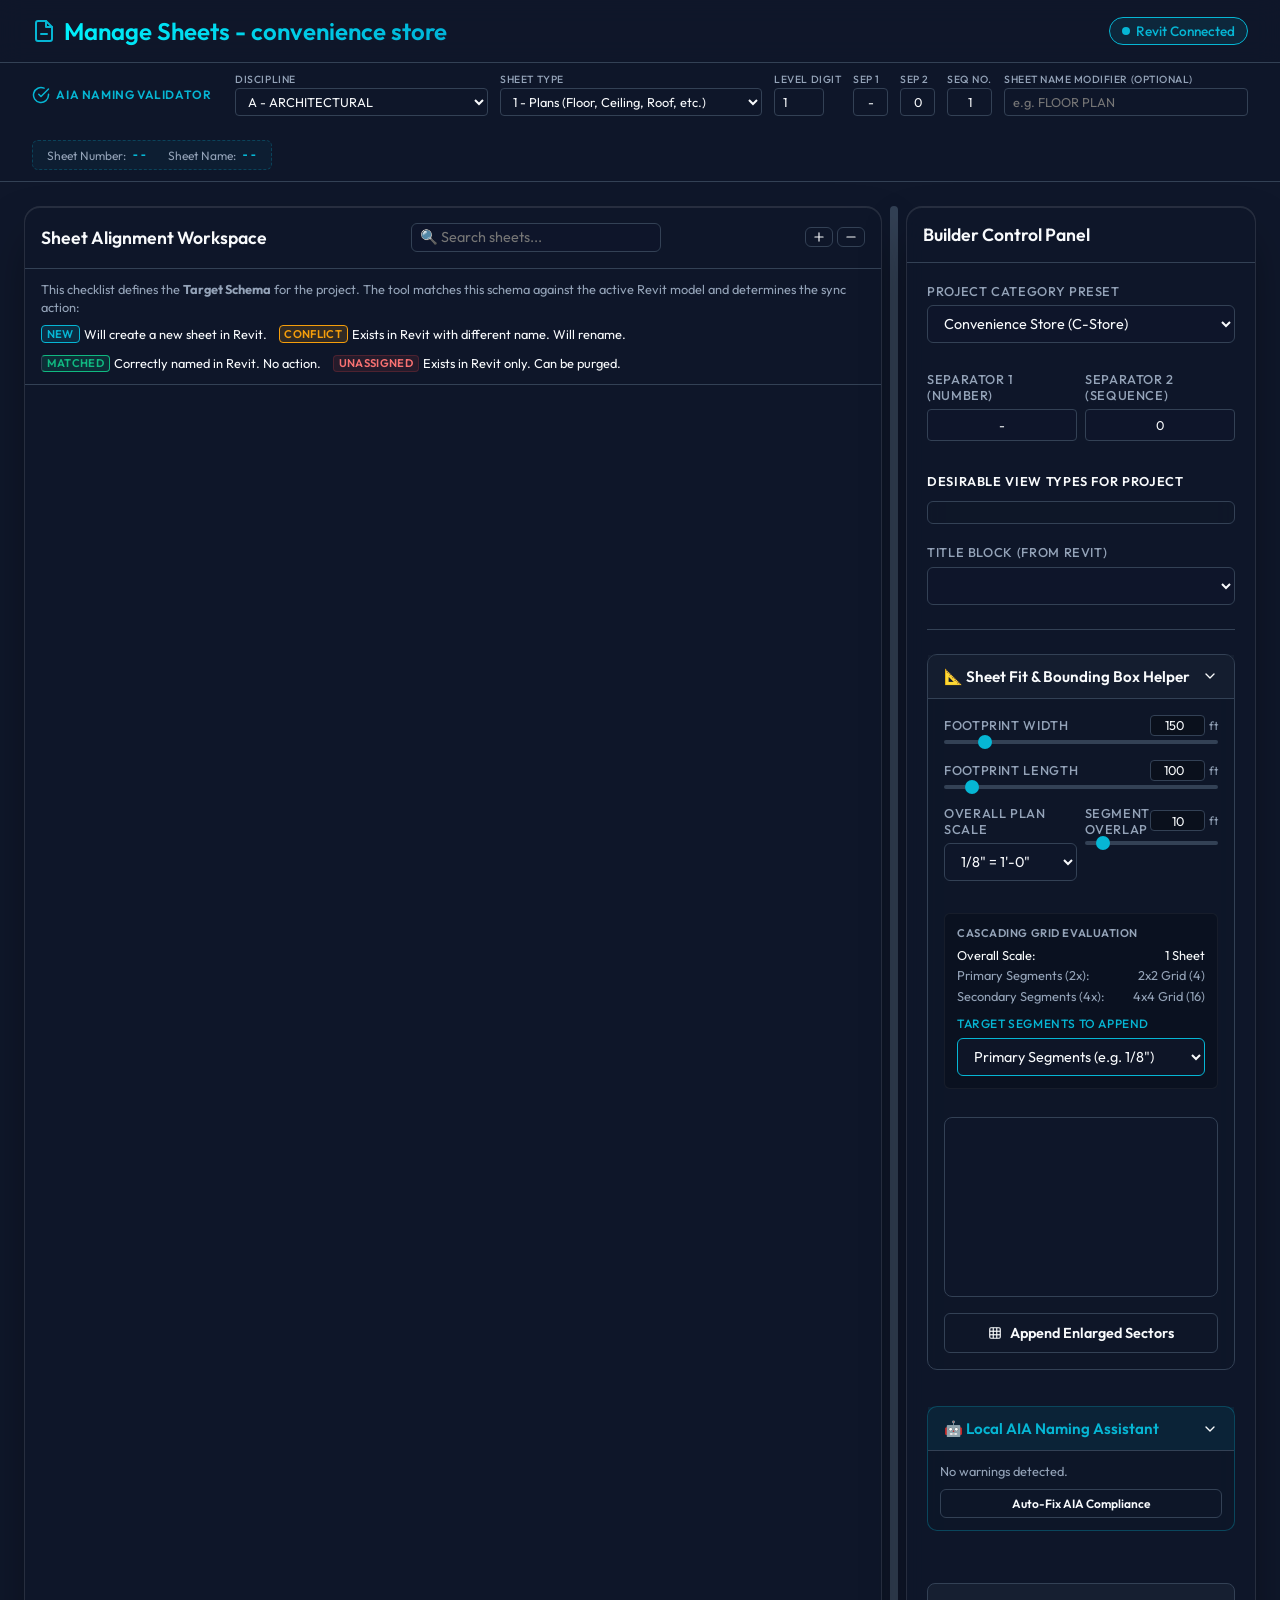
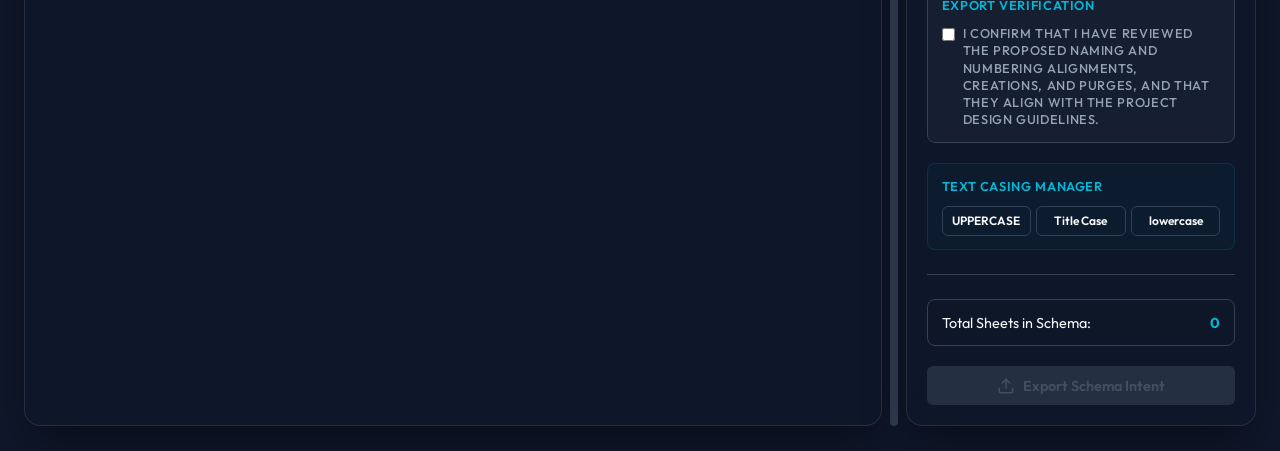
==== commit 5f773bee: "Refine UI layout and logic for View Management integration" ====
--- a/ODI.extension/ODI.tab/03_DOCUMENTATION.panel/Sheets.stack/Manage Sheets.pushbutton/index.html
+++ b/ODI.extension/ODI.tab/03_DOCUMENTATION.panel/Sheets.stack/Manage Sheets.pushbutton/index.html
@@ -13,6 +13,8 @@
         :root {
             --bg-base: #0f172a;
             --bg-surface: #1e293b;
+            --bg-primary: #0f172a;
+            --bg-secondary: #1e293b;
             --bg-card: rgba(30, 41, 59, 0.75);
             --border-color: #334155;
             --text-primary: #f8fafc;
@@ -41,6 +43,16 @@
             overflow-x: hidden;
         }
 
+        select option {
+            background-color: var(--bg-primary);
+            color: var(--text-primary);
+        }
+        select optgroup {
+            background-color: var(--bg-secondary);
+            color: var(--accent-primary);
+            font-weight: 600;
+        }
+
         header {
             background-color: #0f172acc;
             backdrop-filter: blur(12px);
@@ -94,12 +106,24 @@
 
         main {
             display: grid;
-            grid-template-columns: 1fr 420px;
+            grid-template-columns: 1fr 8px 350px;
             flex: 1;
-            gap: 1.5rem;
+            gap: 0.5rem;
             padding: 1.5rem;
             height: calc(100vh - 65px);
             overflow: hidden;
+        }
+        
+        .resizer {
+            background-color: var(--border-color);
+            cursor: col-resize;
+            border-radius: 4px;
+            transition: background-color 0.2s;
+            width: 8px;
+            height: 100%;
+        }
+        .resizer:hover, .resizer.active {
+            background-color: var(--accent-primary);
         }
 
         @media (max-width: 1024px) {
@@ -108,17 +132,19 @@
                 overflow-y: auto;
                 height: auto;
             }
+            .resizer { display: none; }
         }
 
         .panel {
-            background-color: var(--bg-card);
-            border: 1px solid var(--border-color);
-            border-radius: 12px;
+            background-color: rgba(15, 23, 42, 0.7);
+            border: 1px solid rgba(255, 255, 255, 0.1);
+            border-radius: 16px;
             display: flex;
             flex-direction: column;
             overflow: hidden;
-            backdrop-filter: blur(8px);
-            box-shadow: 0 4px 6px -1px rgb(0 0 0 / 0.1), 0 2px 4px -2px rgb(0 0 0 / 0.1);
+            backdrop-filter: blur(20px);
+            -webkit-backdrop-filter: blur(20px);
+            box-shadow: 0 25px 50px -12px rgba(0, 0, 0, 0.5), inset 0 1px 0 rgba(255, 255, 255, 0.1);
         }
 
         .panel-header {
@@ -975,25 +1001,33 @@
 
         /* -- NEW UI OVERHAUL CSS -- */
         .tree-group {
-            border: 1px solid var(--border-color);
-            border-radius: 6px;
-            margin-bottom: 0.5rem;
+            border: 1px solid rgba(255, 255, 255, 0.05);
+            border-radius: 8px;
+            margin-bottom: 0.75rem;
             overflow: hidden;
             background: rgba(15, 23, 42, 0.4);
+            box-shadow: 0 4px 6px -1px rgba(0, 0, 0, 0.1);
+            transition: transform 0.2s ease, box-shadow 0.2s ease;
+        }
+        .tree-group:hover {
+            box-shadow: 0 10px 15px -3px rgba(0, 0, 0, 0.2);
+            transform: translateY(-1px);
         }
         .tree-header {
-            padding: 0.5rem 1rem;
-            background: rgba(30, 41, 59, 0.8);
+            padding: 0.75rem 1rem;
+            background: linear-gradient(90deg, rgba(30, 41, 59, 0.9) 0%, rgba(15, 23, 42, 0.8) 100%);
             cursor: pointer;
             display: flex;
             align-items: center;
             font-weight: 600;
-            font-size: 0.85rem;
-            color: var(--text-primary);
-            border-bottom: 1px solid var(--border-color);
+            font-size: 0.9rem;
+            letter-spacing: 0.02em;
+            color: var(--accent-primary);
+            border-bottom: 1px solid rgba(255, 255, 255, 0.05);
+            transition: background 0.3s ease;
         }
         .tree-header:hover {
-            background: rgba(51, 65, 85, 0.8);
+            background: linear-gradient(90deg, rgba(51, 65, 85, 0.9) 0%, rgba(30, 41, 59, 0.8) 100%);
         }
         .tree-toggle-icon {
             margin-right: 0.5rem;
@@ -1022,7 +1056,7 @@
             display: block;
         }
         .view-drawer-header {
-            display: flex; justify-content: space-between; align-items: center; margin-bottom: 0.5rem;
+            display: flex; flex-direction: column; align-items: stretch; margin-bottom: 0.5rem;
         }
         .view-item-row {
             display: flex; justify-content: space-between; padding: 2px 0; border-bottom: 1px dotted rgba(255,255,255,0.1);
@@ -1031,20 +1065,16 @@
         
         .unified-sheet-row {
             display: grid;
-            grid-template-columns: 24px 100px minmax(200px, 1fr) 120px 100px;
+            grid-template-columns: 20px 75px minmax(150px, 1fr) auto 150px;
             gap: 0.5rem;
             align-items: center;
-            padding: 0.5rem 1rem 0.5rem 0.5rem;
-            border-bottom: 1px solid rgba(255,255,255,0.05);
+            padding: 0.6rem 1rem 0.6rem 0.5rem;
+            background-color: rgba(30, 41, 59, 0.6);
+            border: 1px solid rgba(255,255,255,0.05);
+            border-radius: 6px;
             font-size: 0.8rem;
             border-left: 4px solid transparent;
-            margin-bottom: 2px;
-        }
-        .unified-sheet-row:last-child {
-            border-bottom: none;
-        }
-        .unified-sheet-row:hover {
-            background: rgba(255,255,255,0.02);
+            margin-bottom: 0.4rem;
         }
         
         /* Status Colors */
@@ -1097,7 +1127,7 @@
         
         .view-assignment-select {
             background: var(--bg-primary); border: 1px solid var(--border-color); color: var(--text-primary);
-            border-radius: 4px; padding: 0.2rem; font-size: 0.75rem; width: 100%; max-width: 180px;
+            border-radius: 4px; padding: 0.4rem; font-size: 0.75rem; width: 100%; margin-top: 0.5rem;
         }
         .view-assignment-select option {
             background: var(--bg-primary); color: var(--text-primary);
@@ -1209,35 +1239,19 @@
         <!-- Panel 1: Main Sheet Template Checklist -->
         <div class="panel">
             
-            <div class="panel-header">
-                <span>Sheet Alignment Workspace</span>
-                <div style="display: flex; gap: 1rem; align-items: center;">
-                    <div style="font-size: 0.8rem; display: flex; align-items: center; gap: 0.5rem;">
-                        <label style="color: var(--text-secondary);">Group By:</label>
-                        <select id="group-by-1" onchange="updateGroupBy()" style="background: var(--bg-primary); border: 1px solid var(--border-color); color: var(--text-primary); border-radius: 4px; padding: 2px;">
-                            <option value="SheetSet" selected>Sheet Set</option>
-                            <option value="SheetDiscipline">Discipline</option>
-                            <option value="SheetUse">Use</option>
-                        </select>
-                        <span style="color: var(--text-secondary);">></span>
-                        <select id="group-by-2" onchange="updateGroupBy()" style="background: var(--bg-primary); border: 1px solid var(--border-color); color: var(--text-primary); border-radius: 4px; padding: 2px;">
-                            <option value="SheetSet">Sheet Set</option>
-                            <option value="SheetDiscipline" selected>Discipline</option>
-                            <option value="SheetUse">Use</option>
-                        </select>
-                        <span style="color: var(--text-secondary);">></span>
-                        <select id="group-by-3" onchange="updateGroupBy()" style="background: var(--bg-primary); border: 1px solid var(--border-color); color: var(--text-primary); border-radius: 4px; padding: 2px;">
-                            <option value="SheetSet">Sheet Set</option>
-                            <option value="SheetDiscipline">Discipline</option>
-                            <option value="SheetUse" selected>Use</option>
-                        </select>
-                        <div style="display:flex; gap:0.25rem; margin-left: 0.5rem;">
-                            <button class="btn btn-secondary" onclick="expandAllTree()" style="padding: 2px 6px; font-size: 0.7rem;">Expand All</button>
-                            <button class="btn btn-secondary" onclick="collapseAllTree()" style="padding: 2px 6px; font-size: 0.7rem;">Collapse All</button>
-                        </div>
+            <div class="panel-header" style="flex-direction: column; align-items: stretch; gap: 0.5rem;">
+                <div style="display: flex; justify-content: space-between; align-items: center;">
+                    <span>Sheet Alignment Workspace</span>
+                    <div class="search-container" style="margin-bottom: 0; flex: 0 1 250px;">
+                        <input type="text" id="sheet-search" class="search-input" placeholder="🔍 Search sheets..." oninput="State.searchQuery = this.value; renderChecklist();" style="padding: 0.3rem 0.5rem;">
                     </div>
-                    <div class="search-container">
-                        <input type="text" id="sheet-search" class="search-input" placeholder="🔍 Search sheets...">
+                    <div style="display:flex; gap:0.25rem;">
+                        <button class="btn btn-secondary" onclick="expandAllTree()" style="padding: 2px 6px;" title="Expand All">
+                            <svg width="14" height="14" viewBox="0 0 24 24" fill="none" stroke="currentColor" stroke-width="2" stroke-linecap="round" stroke-linejoin="round"><line x1="12" y1="5" x2="12" y2="19"></line><line x1="5" y1="12" x2="19" y2="12"></line></svg>
+                        </button>
+                        <button class="btn btn-secondary" onclick="collapseAllTree()" style="padding: 2px 6px;" title="Collapse All">
+                            <svg width="14" height="14" viewBox="0 0 24 24" fill="none" stroke="currentColor" stroke-width="2" stroke-linecap="round" stroke-linejoin="round"><line x1="5" y1="12" x2="19" y2="12"></line></svg>
+                        </button>
                     </div>
                 </div>
             </div>
@@ -1267,6 +1281,8 @@
             </div>
         </div>
 
+                <div class="resizer" id="pane-resizer"></div>
+        
         <!-- Panel 2: Builder Configurations & Manual Creator -->
         <div class="panel">
             <div class="panel-header">Builder Control Panel</div>
@@ -1311,7 +1327,7 @@
                 <div class="divider"></div>
 
                 <!-- Collapsible Fit Simulator Card -->
-                <div class="helper-card collapsed" id="simulator-card">
+                <div class="helper-card" id="simulator-card">
                     <div class="helper-card-header" onclick="toggleHelperCard()">
                         <span>📐 Sheet Fit & Bounding Box Helper</span>
                         <svg class="accordion-toggle-icon" width="16" height="16" viewBox="0 0 24 24" fill="none" stroke="currentColor" stroke-width="2" stroke-linecap="round" stroke-linejoin="round"><polyline points="6 9 12 15 18 9"></polyline></svg>
@@ -1319,56 +1335,68 @@
                     <div class="helper-card-content">
                         <!-- Footprint sliders -->
                         <div class="slider-container">
-                            <div class="slider-header">
+                            <div class="slider-header" style="align-items: center;">
                                 <label for="footprint-width">Footprint Width</label>
-                                <span class="slider-value" id="width-val">300 ft</span>
+                                <div style="display: flex; align-items: center;">
+                                    <input type="number" id="width-val" value="150" min="20" max="1000" style="width: 55px; background: rgba(0,0,0,0.3); border: 1px solid var(--border-color); color: var(--text-primary); border-radius: 4px; padding: 0.1rem 0.3rem; text-align: right; font-size: 0.8rem; margin-right: 0.25rem;">
+                                    <span style="color: var(--text-secondary); font-size: 0.75rem;">ft</span>
+                                </div>
                             </div>
-                            <input type="range" id="footprint-width" min="50" max="600" value="300">
+                            <input type="range" id="footprint-width" min="20" max="1000" value="150">
                         </div>
 
                         <div class="slider-container">
-                            <div class="slider-header">
+                            <div class="slider-header" style="align-items: center;">
                                 <label for="footprint-length">Footprint Length</label>
-                                <span class="slider-value" id="length-val">200 ft</span>
+                                <div style="display: flex; align-items: center;">
+                                    <input type="number" id="length-val" value="100" min="20" max="1000" style="width: 55px; background: rgba(0,0,0,0.3); border: 1px solid var(--border-color); color: var(--text-primary); border-radius: 4px; padding: 0.1rem 0.3rem; text-align: right; font-size: 0.8rem; margin-right: 0.25rem;">
+                                    <span style="color: var(--text-secondary); font-size: 0.75rem;">ft</span>
+                                </div>
                             </div>
-                            <input type="range" id="footprint-length" min="50" max="600" value="200">
+                            <input type="range" id="footprint-length" min="20" max="1000" value="100">
                         </div>
 
-                        <div style="display: grid; grid-template-columns: 1.2fr 1fr; gap: 0.5rem;">
+                        <div style="display: grid; grid-template-columns: 1fr 1fr; gap: 0.5rem; margin-bottom: 0.5rem;">
                             <div class="form-group">
-                                <label for="scale-select">Scale</label>
-                                <select id="scale-select">
+                                <label for="scale-select-overall">Overall Plan Scale</label>
+                                <select id="scale-select-overall">
                                     <option value="0.0625">1/16" = 1'-0"</option>
                                     <option value="0.125" selected>1/8" = 1'-0"</option>
                                     <option value="0.25">1/4" = 1'-0"</option>
-                                    <option value="0.5">1/2" = 1'-0"</option>
                                 </select>
                             </div>
-                            <div class="slider-container">
-                                <div class="slider-header">
-                                    <label for="sheet-overlap">Overlap</label>
-                                    <span class="slider-value" id="overlap-val">10 ft</span>
+                            <div class="slider-container" style="margin-bottom: 0;">
+                                <div class="slider-header" style="align-items: center;">
+                                    <label for="sheet-overlap">Segment Overlap</label>
+                                    <div style="display: flex; align-items: center;">
+                                        <input type="number" id="overlap-val" value="10" min="0" max="100" style="width: 55px; background: rgba(0,0,0,0.3); border: 1px solid var(--border-color); color: var(--text-primary); border-radius: 4px; padding: 0.1rem 0.3rem; text-align: right; font-size: 0.8rem; margin-right: 0.25rem;">
+                                        <span style="color: var(--text-secondary); font-size: 0.75rem;">ft</span>
+                                    </div>
                                 </div>
-                                <input type="range" id="sheet-overlap" min="0" max="50" value="10">
+                                <input type="range" id="sheet-overlap" min="0" max="100" value="10">
                             </div>
                         </div>
 
-                        <div class="canvas-container">
+                        <!-- Subtle Cascading Calculations -->
+                        <div style="margin-top: 0.5rem; padding: 0.75rem; border: 1px solid rgba(255,255,255,0.05); border-radius: 6px; background: rgba(0,0,0,0.2);">
+                            <div style="font-size: 0.7rem; color: var(--text-secondary); text-transform: uppercase; font-weight: 600; margin-bottom: 0.4rem; letter-spacing: 0.05em;">Cascading Grid Evaluation</div>
+                            <div style="font-size: 0.8rem; display: flex; flex-direction: column; gap: 0.3rem;">
+                                <div id="calc-l1" style="color: var(--text-primary); display: flex; justify-content: space-between;"><span>Overall Scale:</span> <span>1 Sheet</span></div>
+                                <div id="calc-l2" style="color: var(--text-secondary); display: flex; justify-content: space-between;"><span>Primary Segments (2x):</span> <span>2x2 Grid (4)</span></div>
+                                <div id="calc-l3" style="color: var(--text-secondary); display: flex; justify-content: space-between;"><span>Secondary Segments (4x):</span> <span>4x4 Grid (16)</span></div>
+                            </div>
+                            
+                            <div class="form-group" style="margin-top: 0.75rem;">
+                                <label for="scale-target-tier" style="color: var(--accent-primary); font-size: 0.75rem;">Target Segments to Append</label>
+                                <select id="scale-target-tier" style="background-color: rgba(15, 23, 42, 0.9); border-color: var(--accent-primary);">
+                                    <option value="1">Primary Segments (e.g. 1/8")</option>
+                                    <option value="2">Secondary Segments (e.g. 1/4")</option>
+                                </select>
+                            </div>
+                        </div>
+
+                        <div class="canvas-container" style="margin-top: 0.75rem;">
                             <canvas id="simulator-canvas"></canvas>
-                        </div>
-                        <div class="simulator-stats">
-                            <div class="stat-card" id="fit-card">
-                                <span class="stat-val" id="fit-val">YES</span>
-                                <span class="stat-label">Fits</span>
-                            </div>
-                            <div class="stat-card">
-                                <span class="stat-val" id="sheet-count-val">1</span>
-                                <span class="stat-label">Sheets</span>
-                            </div>
-                            <div class="stat-card">
-                                <span class="stat-val" id="grid-layout-val">1 x 1</span>
-                                <span class="stat-label">Grid</span>
-                            </div>
                         </div>
 
                         <button class="btn btn-secondary" id="btn-generate-sectors">
@@ -1447,7 +1475,7 @@
                     <input type="text" id="modal-sheet-name">
                 </div>
                 <div class="form-group">
-                    <label>Sheet Set</label>
+                    <label>Sheet Collection</label>
                     <select id="modal-sheet-set"></select>
                 </div>
                 <div class="form-group">
@@ -1535,8 +1563,9 @@
         }
 
         const State = {
-            building: { width: 300, length: 200 },
-            selectedScale: 0.125,
+            building: { width: 150, length: 100 },
+            selectedScaleOverall: 0.125,
+            selectedScaleEnlarged: 0.25,
             selectedTitleBlockId: null,
             selectedLibrary: "Convenience Store",
             overlap: 10,
@@ -1544,7 +1573,7 @@
             loadedTitleBlocks: [],
             loadedSheets: [],
             loadedViews: [],
-            loadedSheetSets: [],
+            loadedSheetCollections: [],
             loadedLevels: [],
             activeViewTypes: [],
             ncs: { disciplines: [], sheetTypes: [], sequenceNumbers: [] },
@@ -1560,7 +1589,8 @@
             exportConfirmed: false,
             separator: "-",
             separator2: "0",
-            sheetUseValues: []
+            sheetUseValues: [],
+            activeGridTargetId: null
         };
 
         const listeners = [];
@@ -1687,7 +1717,7 @@
                             Designator: vt.designator,
                             SheetType: vt.type,
                             SchemaLink: generateUUID(),
-                            SheetSet: getDisciplineFromDesignator(vt.designator),
+                            SheetCollection: "",
                             IsChecked: true,
                             IsSimulatorGenerated: false,
                             LevelId: level.Id,
@@ -1708,7 +1738,7 @@
                         Designator: vt.designator,
                         SheetType: vt.type,
                         SchemaLink: generateUUID(),
-                        SheetSet: getDisciplineFromDesignator(vt.designator),
+                        SheetCollection: getDisciplineFromDesignator(vt.designator),
                         IsChecked: true,
                         IsSimulatorGenerated: false,
                         LevelId: "",
@@ -1783,7 +1813,7 @@
             return lvl ? lvl.Elevation : -9999;
         }
 
-        function getSheetSetPriority(setName) {
+        function getSheetCollectionPriority(setName) {
             if (!setName) return 999;
             const upperName = setName.toUpperCase();
             const priorities = {
@@ -1799,31 +1829,31 @@
             return 999;
         }
 
-        function getSheetSetOptions() {
-            const assigned = (State.sheets || []).map(s => s.SheetSet).filter(Boolean);
-            const loaded = State.loadedSheetSets || [];
+        function getSheetCollectionOptions() {
+            const assigned = (State.sheets || []).map(s => s.SheetCollection).filter(Boolean);
+            const loaded = State.loadedSheetCollections || [];
             const standard = ["COVER SHEET", "GENERAL", "CIVIL/SITE", "STRUCTURAL", "ARCHITECTURAL", "INTERIORS", "MECHANICAL", "ELECTRICAL", "PLUMBING", "FIRE PROTECTION", "EQUIPMENT"];
             const allSets = new Set([...assigned, ...loaded, ...standard]);
             return Array.from(allSets).filter(s => s && typeof s === 'string').sort();
         }
 
-        window.changeSheetSet = function(sheetNumber, newSetName) {
+        window.changeSheetCollection = function(sheetNumber, newSetName) {
             if (newSetName === "__new__") {
-                const customName = prompt("Enter the name of the new Sheet Set:");
+                const customName = prompt("Enter the name of the new Sheet Collection:");
                 if (!customName || !customName.trim()) { notifyListeners(); return; }
                 newSetName = customName.trim().toUpperCase();
             }
             const sheet = State.sheets.find(s => s.Number === sheetNumber);
             if (sheet) {
-                sheet.SheetSet = newSetName;
+                sheet.SheetCollection = newSetName;
                 saveSessionCache();
                 autoAlignSheets();
                 notifyListeners();
             }
         };
 
-        window.toggleSheetSetGroup = function(setName, checked) {
-            const setSheets = State.sheets.filter(p => p.SheetSet === setName && !p.IsSimulatorGenerated);
+        window.toggleSheetCollectionGroup = function(setName, checked) {
+            const setSheets = State.sheets.filter(p => p.SheetCollection === setName && !p.IsSimulatorGenerated);
             setSheets.forEach(p => {
                 const isMapped = State.loadedSheets.some(ls => State.liveSheetMappings[ls.Id] === p.Number);
                 if (!isMapped) State.createMissingSheets[p.Number] = checked;
@@ -2054,7 +2084,7 @@
             State.sheets.push({
                 Number: finalNumber, Name: finalName, Discipline: getDisciplineFromDesignator(designator),
                 Designator: designator, SheetType: sheetType, SchemaLink: generateUUID(),
-                SheetSet: setId, IsChecked: true, IsCustom: true, LevelId: isLevelBound ? selectedLevelId : "",
+                SheetCollection: setId, IsChecked: true, IsCustom: true, LevelId: isLevelBound ? selectedLevelId : "",
                 LevelName: isLevelBound ? selectedLevelName : "", SheetDiscipline: getAIADiscipline(designator), SheetUse: ""
             });
             State.activeLevelInlineForm[setId] = false;
@@ -2123,7 +2153,7 @@
                     customSheets: State.sheets ? State.sheets.filter(s => s.IsCustom).map(s => {
                         return {
                             Number: s.Number, Name: s.Name, Discipline: s.Discipline, Designator: s.Designator,
-                            SheetType: s.SheetType, SchemaLink: s.SchemaLink, SheetSet: s.SheetSet,
+                            SheetType: s.SheetType, SchemaLink: s.SchemaLink, SheetCollection: s.SheetCollection,
                             LevelId: s.LevelId, LevelName: s.LevelName, SheetDiscipline: s.SheetDiscipline, SheetUse: s.SheetUse
                         };
                     }) : []
@@ -2252,18 +2282,22 @@
             updatePresetSheets(); State.viewRenames = {}; State.purges = []; loadSessionCache(); autoAlignSheets(); notifyListeners();
         };
 
-        function calculateLayout() {
+        function calculateLayout(multiplier = 1) {
             const tb = State.loadedTitleBlocks.find(b => b.Id == State.selectedTitleBlockId);
             if (!tb) return { fits: false, cols: 1, rows: 1, sheetWidth: 0, sheetHeight: 0, usableWidth: 0, usableHeight: 0 };
             const w_sheet = tb.Width; const h_sheet = tb.Height;
             const usableWidth = w_sheet - State.margins.left - State.margins.right;
             const usableHeight = h_sheet - State.margins.top - State.margins.bottom;
-            const scale = State.selectedScale; const b_width = State.building.width; const b_length = State.building.length; const overlap_ft = State.overlap;
-            const w_paper = b_width * scale; const h_paper = b_length * scale;
+            
+            const baseScale = State.selectedScaleOverall;
+            const targetScale = baseScale * multiplier;
+            
+            const b_width = State.building.width; const b_length = State.building.length; const overlap_ft = State.overlap;
+            const w_paper = b_width * targetScale; const h_paper = b_length * targetScale;
             const fits = (w_paper <= usableWidth && h_paper <= usableHeight) || (h_paper <= usableWidth && w_paper <= usableHeight);
             let cols = 1; let rows = 1; let bestOrientation = 'normal';
             if (!fits) {
-                const usableWidthFt = usableWidth / scale; const usableHeightFt = usableHeight / scale;
+                const usableWidthFt = usableWidth / targetScale; const usableHeightFt = usableHeight / targetScale;
                 const colsNormal = Math.max(1, Math.ceil((b_width - overlap_ft) / (usableWidthFt - overlap_ft)));
                 const rowsNormal = Math.max(1, Math.ceil((b_length - overlap_ft) / (usableHeightFt - overlap_ft)));
                 const totalNormal = colsNormal * rowsNormal;
@@ -2273,7 +2307,7 @@
                 if (totalRotated < totalNormal) { cols = colsRotated; rows = rowsRotated; bestOrientation = 'rotated'; }
                 else { cols = colsNormal; rows = rowsNormal; bestOrientation = 'normal'; }
             }
-            return { fits, cols, rows, orientation: bestOrientation, sheetWidth: w_sheet, sheetHeight: h_sheet, usableWidth, usableHeight, scale, buildingWidth: b_width, buildingLength: b_length };
+            return { fits, cols, rows, orientation: bestOrientation, sheetWidth: w_sheet, sheetHeight: h_sheet, usableWidth, usableHeight, scale: targetScale, buildingWidth: b_width, buildingLength: b_length };
         }
 
         function drawSimulation() {
@@ -2282,26 +2316,47 @@
             const dpr = window.devicePixelRatio || 1; const rect = container.getBoundingClientRect();
             canvas.width = rect.width * dpr; canvas.height = rect.height * dpr; canvas.style.width = `${rect.width}px`; canvas.style.height = `${rect.height}px`; ctx.scale(dpr, dpr);
             const w_c = rect.width; const h_c = rect.height; ctx.clearRect(0, 0, w_c, h_c);
-            const layout = calculateLayout(); if (layout.sheetWidth === 0) return;
-            const padding = 15; const fitScaleX = (w_c - padding * 2) / layout.sheetWidth; const fitScaleY = (h_c - padding * 2) / layout.sheetHeight; const canvasScale = Math.min(fitScaleX, fitScaleY);
-            const w_draw = layout.sheetWidth * canvasScale; const h_draw = layout.sheetHeight * canvasScale; const x_draw = (w_c - w_draw) / 2; const y_draw = (h_c - h_draw) / 2;
+            
+            // Cascading Calcs
+            const l1 = calculateLayout(1); // Overall
+            const l2 = calculateLayout(2); // Primary
+            const l3 = calculateLayout(4); // Secondary
+            if (l1.sheetWidth === 0) return;
+
+            // DOM Updates for subtle calculations
+            document.getElementById('calc-l1').innerHTML = `<span>Overall Scale:</span> <span style="color: ${l1.fits ? '#10b981' : '#ef4444'}">${l1.fits ? 'Fits 1 Sheet' : 'Exceeds Sheet Size!'}</span>`;
+            document.getElementById('calc-l2').innerHTML = `<span>Primary Segments (2x):</span> <span>${l2.cols}x${l2.rows} Grid (${l2.cols*l2.rows})</span>`;
+            document.getElementById('calc-l3').innerHTML = `<span>Secondary Segments (4x):</span> <span>${l3.cols}x${l3.rows} Grid (${l3.cols*l3.rows})</span>`;
+            
+            const targetTier = parseInt(document.getElementById('scale-target-tier').value);
+            const targetLayout = targetTier === 1 ? l2 : l3;
+
+            // Draw target layout to show the grid on Canvas
+            const padding = 15; const fitScaleX = (w_c - padding * 2) / targetLayout.sheetWidth; const fitScaleY = (h_c - padding * 2) / targetLayout.sheetHeight; const canvasScale = Math.min(fitScaleX, fitScaleY);
+            const w_draw = targetLayout.sheetWidth * canvasScale; const h_draw = targetLayout.sheetHeight * canvasScale; const x_draw = (w_c - w_draw) / 2; const y_draw = (h_c - h_draw) / 2;
             ctx.fillStyle = '#1e293b'; ctx.fillRect(x_draw, y_draw, w_draw, h_draw); ctx.strokeStyle = '#64748b'; ctx.lineWidth = 1.5; ctx.strokeRect(x_draw, y_draw, w_draw, h_draw);
             const marginL = State.margins.left * canvasScale; const marginR = State.margins.right * canvasScale; const marginT = State.margins.top * canvasScale; const marginB = State.margins.bottom * canvasScale;
             const x_usable = x_draw + marginL; const y_usable = y_draw + marginT; const w_usable = w_draw - marginL - marginR; const h_usable = h_draw - marginT - marginB;
             ctx.strokeStyle = '#ef444455'; ctx.lineWidth = 1; ctx.setLineDash([4, 4]); ctx.strokeRect(x_usable, y_usable, w_usable, h_usable); ctx.setLineDash([]);
             ctx.fillStyle = '#334155'; ctx.fillRect(x_draw + w_draw - marginR, y_draw, marginR, h_draw);
-            const scale = layout.scale; const ftWidth = layout.buildingWidth; const ftLength = layout.buildingLength;
+            
+            const scale = targetLayout.scale; const ftWidth = targetLayout.buildingWidth; const ftLength = targetLayout.buildingLength;
             let w_build_paper = ftWidth * scale * canvasScale; let h_build_paper = ftLength * scale * canvasScale;
-            if (layout.orientation === 'rotated') { w_build_paper = ftLength * scale * canvasScale; h_build_paper = ftWidth * scale * canvasScale; }
+            if (targetLayout.orientation === 'rotated') { w_build_paper = ftLength * scale * canvasScale; h_build_paper = ftWidth * scale * canvasScale; }
             const x_build = x_usable + (w_usable - w_build_paper) / 2; const y_build = y_usable + (h_usable - h_build_paper) / 2;
-            if (layout.fits) { ctx.fillStyle = 'rgba(16, 185, 129, 0.25)'; ctx.strokeStyle = '#10b981'; ctx.lineWidth = 2; ctx.fillRect(x_build, y_build, w_build_paper, h_build_paper); ctx.strokeRect(x_build, y_build, w_build_paper, h_build_paper); }
-            else {
+            
+            if (targetLayout.fits) { 
+                ctx.fillStyle = 'rgba(16, 185, 129, 0.25)'; ctx.strokeStyle = '#10b981'; ctx.lineWidth = 2; ctx.fillRect(x_build, y_build, w_build_paper, h_build_paper); ctx.strokeRect(x_build, y_build, w_build_paper, h_build_paper); 
+            } else {
                 ctx.fillStyle = 'rgba(239, 68, 68, 0.05)'; ctx.strokeStyle = '#ef4444'; ctx.lineWidth = 1.5; ctx.fillRect(x_build, y_build, w_build_paper, h_build_paper); ctx.strokeRect(x_build, y_build, w_build_paper, h_build_paper);
-                const cols = layout.cols; const rows = layout.rows; const sectorW = w_build_paper / cols; const sectorH = h_build_paper / rows;
+                const cols = targetLayout.cols; const rows = targetLayout.rows; const sectorW = w_build_paper / cols; const sectorH = h_build_paper / rows;
                 ctx.strokeStyle = 'rgba(6, 182, 212, 0.4)'; ctx.fillStyle = 'rgba(6, 182, 212, 0.1)'; ctx.lineWidth = 1;
+                const letters = "ABCDEFGHIJKLMNOPQRSTUVWXYZ";
                 for (let r = 0; r < rows; r++) for (let c = 0; c < cols; c++) {
                     const sx = x_build + c * sectorW; const sy = y_build + r * sectorH; ctx.fillRect(sx, sy, sectorW, sectorH); ctx.strokeRect(sx, sy, sectorW, sectorH);
-                    const label = String.fromCharCode(65 + r) + (c + 1); ctx.fillStyle = 'rgba(6, 182, 212, 0.8)'; ctx.font = '10px Outfit'; ctx.textAlign = 'center'; ctx.fillText(label, sx + sectorW / 2, sy + sectorH / 2 + 3);
+                    const idx = r * cols + c;
+                    const label = idx < letters.length ? "SEGMENT " + letters[idx] : "SEG " + (idx+1); 
+                    ctx.fillStyle = 'rgba(6, 182, 212, 0.8)'; ctx.font = '10px Outfit'; ctx.textAlign = 'center'; ctx.fillText(label, sx + sectorW / 2, sy + sectorH / 2 + 3);
                 }
             }
         }
@@ -2320,31 +2375,31 @@
         };
 
         function appendSimulatorSectors() {
-            const layout = calculateLayout();
-            if (layout.fits) { alert("The building footprint fits on a single sheet. No Enlarged Sectors needed."); return; }
+            const layout = calculateLayout(false); // Use Enlarged scale layout
+            if (layout.fits) { alert("The building footprint fits on a single sheet at the enlarged scale. No Enlarged Sectors needed."); return; }
             const tb = State.loadedTitleBlocks.find(b => b.Id == State.selectedTitleBlockId);
             const tbName = tb ? `${tb.FamilyName}:${tb.TypeName}` : "Unknown Title Block";
             State.sheets = State.sheets.filter(s => !s.IsSimulatorGenerated);
-            const cols = layout.cols; const rows = layout.rows; let sectorIndex = 1;
-            for (let r = 0; r < rows; r++) {
-                const rowLetter = String.fromCharCode(65 + r);
-                for (let c = 0; c < cols; c++) {
-                    const colNum = c + 1; const sectorName = `${rowLetter}${colNum}`; const sheetNum = `A-4${sectorIndex.toString().padStart(2, '0')}`;
-                    State.sheets.push({
-                        Number: sheetNum, Name: `ENLARGED PLAN - SECTOR ${sectorName}`, Discipline: "ARCHITECTURAL", Designator: "A", SheetType: "4",
-                        SchemaLink: generateUUID(), ScopeBoxName: `Scope Box - Sector ${sectorName}`, SheetSet: "Enlarged Plans", IsChecked: true, IsSimulatorGenerated: true,
-                        TitleBlock: tbName, TitleBlockId: State.selectedTitleBlockId, SheetDiscipline: "ARCHITECTURAL", SheetUse: ""
-                    });
-                    sectorIndex++;
-                }
+            const cols = layout.cols; const rows = layout.rows;
+            const totalSegments = cols * rows;
+            const letters = "ABCDEFGHIJKLMNOP";
+            for (let i = 0; i < totalSegments; i++) {
+                const segName = letters[i];
+                const seq = String(i + 1).padStart(2, '0');
+                const sheetNum = `A4-101-${seq}`;
+                State.sheets.push({
+                    Number: sheetNum, Name: `FLOOR PLAN - LEVEL 1 - SEGMENT ${segName}`, Discipline: "ARCHITECTURAL", Designator: "A", SheetType: "4",
+                    SchemaLink: generateUUID(), ScopeBoxName: `Scope Box - Segment ${segName}`, SheetCollection: "Enlarged Plans", IsChecked: true, IsSimulatorGenerated: true,
+                    TitleBlock: tbName, TitleBlockId: State.selectedTitleBlockId, SheetDiscipline: "ARCHITECTURAL", SheetUse: ""
+                });
             }
             notifyListeners();
-            alert(`Generated and appended ${cols * rows} Enlarged Sectors (A-400 series) to the checklist.`);
+            alert(`Generated and appended ${totalSegments} Enlarged Segments (A4-101 series) to the checklist.`);
         }
 
         function createHeaderRow() {
             const header = document.createElement('div'); header.className = "guideline-header-row";
-            header.innerHTML = `<div class="grid-cell">Status</div><div class="grid-cell">Target #</div><div class="grid-cell">Target Name</div><div class="grid-cell">Sheet Set</div><div class="grid-cell">Discipline</div><div class="grid-cell">Use</div><div class="grid-cell" style="text-align: center;"></div><div class="grid-cell">Active Revit Sheet</div><div class="grid-cell" style="text-align: right; padding-right: 0.5rem;">Actions</div>`;
+            header.innerHTML = `<div class="grid-cell">Status</div><div class="grid-cell">Target #</div><div class="grid-cell">Target Name</div><div class="grid-cell">Sheet Collection</div><div class="grid-cell">Discipline</div><div class="grid-cell">Use</div><div class="grid-cell" style="text-align: center;"></div><div class="grid-cell">Active Revit Sheet</div><div class="grid-cell" style="text-align: right; padding-right: 0.5rem;">Actions</div>`;
             return header;
         }
 
@@ -2365,20 +2420,35 @@
         window.collapseAllTree = function() {
             document.querySelectorAll('.tree-group').forEach(el => el.classList.add('collapsed'));
         };
+
+        window.requestSegments = function(id) {
+            let itemObj = State.loadedSheets.find(s => s.Id == id) || State.sheets.find(s => s.Number === id);
+            if (!itemObj) return;
+            
+            State.activeGridTargetId = id;
+            
+            // Open the interactive Helper simulator
+            const card = document.getElementById('simulator-card');
+            if (card) {
+                card.classList.remove('collapsed');
+                card.scrollIntoView({ behavior: 'smooth', block: 'start' });
+                
+                // Visual flash to draw attention
+                card.style.transition = "box-shadow 0.3s ease";
+                card.style.boxShadow = "0 0 0 3px var(--accent-primary)";
+                setTimeout(() => card.style.boxShadow = "0 4px 6px -1px rgba(0, 0, 0, 0.1)", 1500);
+            }
+            
+            // Update button text to be context aware
+            const btn = document.getElementById('btn-generate-sectors');
+            if (btn) btn.innerHTML = `<svg width="14" height="14" viewBox="0 0 24 24" fill="none" stroke="currentColor" stroke-width="2"><rect x="3" y="3" width="18" height="18" rx="2" ry="2"></rect><line x1="9" y1="3" x2="9" y2="21"></line><line x1="15" y1="3" x2="15" y2="21"></line><line x1="3" y1="9" x2="21" y2="9"></line><line x1="3" y1="15" x2="21" y2="15"></line></svg> Generate Grid for ${itemObj.Name}`;
+            
+            drawSimulation();
+        };
+
         window.toggleViewDrawer = function(id) {
             const drawer = document.getElementById('view-drawer-' + id);
             if (drawer) drawer.classList.toggle('active');
-        };
-
-        State.groupBy = ["SheetSet", "SheetDiscipline", "SheetUse"];
-        
-        window.updateGroupBy = function() {
-            State.groupBy = [
-                document.getElementById('group-by-1').value,
-                document.getElementById('group-by-2').value,
-                document.getElementById('group-by-3').value
-            ];
-            renderChecklist();
         };
 
         window.openEditModal = function(id, isLive) {
@@ -2399,10 +2469,10 @@
             // Populate Dropdowns
             const setSelect = document.getElementById('modal-sheet-set');
             setSelect.innerHTML = `<option value="">-- Unassigned --</option>`;
-            getSheetSetOptions().forEach(s => {
+            getSheetCollectionOptions().forEach(s => {
                 setSelect.innerHTML += `<option value="${s}">${s}</option>`;
             });
-            setSelect.value = item.SheetSet || (item.SheetSets && item.SheetSets[0]) || "";
+            setSelect.value = item.SheetCollection || "";
 
             const useSelect = document.getElementById('modal-sheet-use');
             useSelect.innerHTML = `<option value="">-- Unassigned --</option>`;
@@ -2444,7 +2514,7 @@
                 const item = State.loadedSheets.find(s => s.Id == id);
                 if (item) {
                     item.Name = newName;
-                    item.SheetSets = newSet ? [newSet] : [];
+                    item.SheetCollection = newSet || "";
                     item.SheetDiscipline = newDisc;
                     item.SheetUse = newUse;
                 }
@@ -2452,7 +2522,7 @@
                 const item = State.sheets.find(s => s.Number === id);
                 if (item) {
                     item.Name = newName;
-                    item.SheetSet = newSet;
+                    item.SheetCollection = newSet;
                     item.SheetDiscipline = newDisc;
                     item.SheetUse = newUse;
                 }
@@ -2490,6 +2560,22 @@
             }
         };
 
+        window.scheduleRemoveView = function(sheetId, viewIdStr) {
+            if (!State.viewRemovals) State.viewRemovals = {};
+            if (!State.viewRemovals[sheetId]) State.viewRemovals[sheetId] = [];
+            if (!State.viewRemovals[sheetId].includes(viewIdStr)) {
+                State.viewRemovals[sheetId].push(viewIdStr);
+            }
+            renderChecklist();
+        };
+
+        window.cancelRemoveView = function(sheetId, viewIdStr) {
+            if (State.viewRemovals && State.viewRemovals[sheetId]) {
+                State.viewRemovals[sheetId] = State.viewRemovals[sheetId].filter(id => id !== viewIdStr);
+            }
+            renderChecklist();
+        };
+
         
         window.togglePurgeLiveSheet = function(liveId) {
             if (State.liveSheetMappings[liveId] === "purge") {
@@ -2502,6 +2588,109 @@
 
         window.toggleCreatePreset = function(presetNum) {
             State.createMissingSheets[presetNum] = !State.createMissingSheets[presetNum];
+            renderChecklist();
+        };
+
+
+        // --- PHASE 2/3/4: HEURISTICS & PROPOSALS ---
+        window.activeProposals = {}; // map of id -> proposal
+
+        function evaluateHeuristics(item) {
+            try {
+                if (!item || !item.number) return;
+                if (window.activeProposals[item.id] !== undefined) return;
+                
+                const upName = (item.name || "").toUpperCase();
+                const strNum = String(item.number);
+                let expectedType = null;
+                let typeReason = "";
+                let generatesSegments = false;
+
+                // Simple NCS Keywords
+                if (upName.includes("ELEVATION")) { expectedType = "2"; typeReason = "Elevations use Type 2."; }
+                else if (upName.includes("SECTION")) { expectedType = "3"; typeReason = "Sections use Type 3."; }
+                else if (upName.includes("CEILING PLAN")) { expectedType = "1"; typeReason = "Ceiling Plans use Type 1."; generatesSegments = true; }
+                else if (upName.includes("STRUCTURAL PLAN")) { expectedType = "1"; typeReason = "Structural Plans use Type 1."; generatesSegments = true; }
+                else if (upName.includes("PLAN")) { expectedType = "1"; typeReason = "Plans use Type 1."; generatesSegments = true; }
+                else if (upName.includes("DETAIL")) { expectedType = "5"; typeReason = "Details use Type 5."; }
+                else if (upName.includes("SCHEDULE")) { expectedType = "6"; typeReason = "Schedules use Type 6."; }
+
+                // 1. Check Sheet Type Number match
+                if (expectedType) {
+                    // NCS Number format: AA N - N N N
+                    // The Type is usually the first digit after the letters. e.g. A1-101 (1 is Type).
+                    const match = strNum.match(/^[A-Z]+(\d)/i);
+                    if (match && match[1] !== expectedType) {
+                        const newNum = strNum.replace(/^([A-Z]+)\d/, `$1${expectedType}`);
+                        window.activeProposals[item.id] = {
+                            type: 'rename',
+                            newNumber: newNum,
+                            newName: item.name,
+                            message: `💡 ${typeReason} Update to ${newNum}?`
+                        };
+                        return; // one proposal at a time
+                    }
+                }
+
+                // 2. Check Grid Segments
+                // Removed automatic segment proposal per user request. Users will trigger this manually via the "Grid" button.
+            } catch (err) {
+                console.warn("Heuristic Evaluation Error:", err);
+            }
+        }
+
+        window.acceptProposal = function(id, isLive) {
+            const proposal = window.activeProposals[id];
+            if (!proposal) return;
+
+            let itemObj = null;
+            if (isLive === 'true' || isLive === true) {
+                itemObj = State.loadedSheets.find(s => s.Id == id);
+            } else {
+                itemObj = State.sheets.find(s => s.Number === id);
+            }
+
+            if (proposal.type === 'rename') {
+                if (itemObj) {
+                    if (isLive) itemObj.Name = proposal.newName; // Cannot rename live ID number directly here easily, but UI shows it
+                    else { itemObj.Number = proposal.newNumber; itemObj.Name = proposal.newName; }
+                    window.justMovedSheets.add(proposal.newNumber);
+                    setTimeout(() => { window.justMovedSheets.delete(proposal.newNumber); renderChecklist(); }, 3000);
+                }
+            } else if (proposal.type === 'segment') {
+                if (!isLive && itemObj) {
+                    // Generate child sheets
+                    proposal.segments.forEach((segName, idx) => {
+                        // Extract base sequence
+                        const baseParts = itemObj.Number.split('-');
+                        let seqStr = baseParts.pop();
+                        
+                        // Convert Type to 4 (Enlarged)
+                        let prefix = baseParts.join('-');
+                        prefix = prefix.replace(/^([A-Z]+)\d/, `$14`);
+
+                        const newSeqStr = String(idx + 1).padStart(2, '0');
+                        const newNumber = `${prefix}-${seqStr}-${newSeqStr}`;
+                        const newName = `${itemObj.Name} - ${segName}`;
+
+                        State.sheets.push({
+                            Number: newNumber, Name: newName, Discipline: itemObj.Discipline,
+                            Designator: itemObj.Designator, SheetType: "4", SchemaLink: generateUUID(),
+                            SheetCollection: itemObj.SheetCollection, IsChecked: true, IsCustom: true, LevelId: itemObj.LevelId,
+                            LevelName: itemObj.LevelName, SheetDiscipline: itemObj.SheetDiscipline, SheetUse: itemObj.SheetUse
+                        });
+                        window.justMovedSheets.add(newNumber);
+                    });
+                }
+            }
+            
+            // Mark as dismissed/resolved
+            window.activeProposals[id] = 'resolved';
+            renderChecklist();
+        };
+
+        window.rejectProposal = function(id) {
+            window.activeProposals[id] = 'resolved';
             renderChecklist();
         };
 
@@ -2531,9 +2720,9 @@
                     originalName: originalName,
                     originalNum: originalNum,
                     status: status,
-                    sheetSet: preset.SheetSet || "Unassigned Sheets",
-                    discipline: preset.SheetDiscipline || getAIADiscipline(preset.Designator) || "Unassigned",
-                    use: preset.SheetUse || "Unassigned",
+                    sheetCollection: preset.SheetCollection || (mappedLive ? mappedLive.SheetCollection : null) || "Unassigned Sheets",
+                    discipline: preset.SheetDiscipline || (mappedLive ? mappedLive.SheetDiscipline : null) || getAIADiscipline(preset.Designator) || "Unassigned",
+                    use: preset.SheetUse || (mappedLive ? mappedLive.SheetUse : null) || "Unassigned",
                     isLive: false,
                     liveId: mappedLive ? mappedLive.Id : null,
                     placedViews: mappedLive ? (mappedLive.PlacedViews || []) : []
@@ -2543,7 +2732,7 @@
             // 2. Add Live Sheets that are NOT mapped (purges or unassigned)
             State.loadedSheets.forEach(ls => {
                 const mapping = State.liveSheetMappings[ls.Id];
-                if (!mapping || mapping === "purge") {
+                if (!mapping || mapping === "purge" || mapping === "keep") {
                     unified.push({
                         type: 'live',
                         id: ls.Id,
@@ -2551,7 +2740,7 @@
                         name: ls.Name,
                         originalName: null,
                         status: mapping === "purge" ? "purge" : "unassigned",
-                        sheetSet: (ls.SheetSets && ls.SheetSets.length > 0) ? ls.SheetSets[0] : "Unassigned Sheets",
+                        sheetCollection: ls.SheetCollection || "Unassigned Sheets",
                         discipline: ls.SheetDiscipline || "Unassigned",
                         use: ls.SheetUse || "Unassigned",
                         isLive: true,
@@ -2573,9 +2762,21 @@
         }
 
         function renderUnifiedRow(item) {
+            evaluateHeuristics(item);
             const jumpMarker = window.justMovedSheets.has(item.id) ? `<div class="jump-marker"></div>` : ``;
             
-            let nameHtml = `<strong style="color:var(--accent-primary);">${item.name}</strong>`;
+            let nameHtml = `<div style="display:flex; align-items:center; gap:0.5rem;"><strong style="color:var(--accent-primary);">${item.name}</strong>`;
+            
+            const proposal = window.activeProposals[item.id];
+            if (proposal && proposal !== 'resolved') {
+                nameHtml += `<div style="display:inline-flex; align-items:center; gap:0.4rem; background:rgba(6, 182, 212, 0.15); padding:2px 6px; border-radius:4px; border:1px solid rgba(6, 182, 212, 0.3); font-size:0.7rem;">
+                    <span style="color:var(--accent-primary);">${proposal.message}</span>
+                    <button class="edit-icon-btn" style="color:#10b981; font-weight:600; padding:0 2px;" onclick="acceptProposal('${item.id}', ${item.isLive})">✓ Accept</button>
+                    <button class="edit-icon-btn" style="color:#ef4444; font-weight:600; padding:0 2px;" onclick="rejectProposal('${item.id}')">✕ Reject</button>
+                </div>`;
+            }
+            nameHtml += `</div>`;
+
             if (item.originalName && (item.originalName !== item.name || item.originalNum !== item.number)) {
                 nameHtml += `<div style="font-size:0.7rem; color:var(--text-secondary); margin-top:2px;">Revit: ${item.originalNum} - ${item.originalName}</div>`;
             }
@@ -2583,23 +2784,45 @@
             // Global view usage checking
             const allPlacedViews = new Set();
             State.loadedSheets.forEach(s => {
-                if(s.PlacedViews) s.PlacedViews.forEach(v => allPlacedViews.add(v.Id.toString()));
+                if(s.PlacedViews) s.PlacedViews.forEach(v => {
+                    const isRemoved = State.viewRemovals && State.viewRemovals[s.Id] && State.viewRemovals[s.Id].includes(v.Id.toString());
+                    if (!isRemoved) {
+                        allPlacedViews.add(v.Id.toString());
+                    }
+                });
             });
 
             let drawerViewsHtml = ``;
             if (item.placedViews && item.placedViews.length > 0) {
                 item.placedViews.forEach(v => {
-                    drawerViewsHtml += `<div class="view-item-row">
-                        <span>• ${v.Name}</span>
-                        <span style="opacity:0.6">${v.Type}</span>
+                    const detailNum = v.DetailNumber ? `<span style="display:inline-block; min-width:18px; text-align:center; background:rgba(255,255,255,0.1); border-radius:3px; padding:1px 4px; font-size:0.65rem; color:var(--text-secondary); margin-right:4px;">${v.DetailNumber}</span>` : ``;
+                    const vIdStr = v.Id.toString();
+                    const liveIdStr = (item.liveId || item.id).toString();
+                    const isScheduledRemoval = State.viewRemovals && State.viewRemovals[liveIdStr] && State.viewRemovals[liveIdStr].includes(vIdStr);
+                    
+                    const removeBtn = isScheduledRemoval ? 
+                        `<button class="btn btn-secondary" onclick="cancelRemoveView('${liveIdStr}', '${vIdStr}')" style="padding:0.1rem 0.4rem; font-size:0.6rem; color:#f59e0b; border-color:#f59e0b;">Restore</button>` : 
+                        `<button class="btn btn-secondary" onclick="scheduleRemoveView('${liveIdStr}', '${vIdStr}')" style="padding:0.1rem 0.4rem; font-size:0.6rem; color:#ef4444; border-color:transparent;">Remove</button>`;
+                    
+                    const styling = isScheduledRemoval ? `opacity: 0.4; text-decoration: line-through;` : ``;
+
+                    drawerViewsHtml += `<div style="display:flex; justify-content:space-between; align-items:center; padding: 0.1rem 1rem 0.1rem 2.5rem; border-bottom: 1px dashed rgba(255,255,255,0.02); background: rgba(0,0,0,0.1);">
+                        <div style="display:flex; align-items:center; ${styling}">
+                            <div style="width: 14px; margin-right: 0.5rem;"><svg width="10" height="10" viewBox="0 0 24 24" fill="none" stroke="var(--text-secondary)" stroke-width="2" stroke-linecap="round" stroke-linejoin="round" style="opacity:0.3;"><polyline points="9 18 15 12 9 6"></polyline></svg></div>
+                            ${detailNum}
+                            <span style="color:var(--text-secondary); font-size:0.7rem;">${v.Name || v.name || 'Unnamed View'}</span>
+                            <span style="opacity:0.3; margin-left: 0.5rem; font-size:0.6rem;">${v.Type}</span>
+                        </div>
+                        <div>${removeBtn}</div>
                     </div>`;
                 });
             } else {
-                drawerViewsHtml = `<div style="color:var(--text-secondary); font-style:italic; margin-bottom:0.5rem;">No views placed.</div>`;
+                drawerViewsHtml = `<div style="color:var(--text-secondary); font-style:italic; padding-left: 2.5rem; margin-bottom:0.3rem; margin-top:0.3rem; font-size:0.7rem; opacity: 0.6;">No views placed.</div>`;
             }
             
-            let addViewHtml = `<select class="view-assignment-select" style="margin-left:auto;" onchange="assignViewToSheet('${item.liveId || item.id}', this.value); this.value='';">
-                <option value="">+ Add View...</option>`;
+            let addViewHtml = `<div style="padding-left: 2rem; padding-right: 1rem; margin-bottom: 0.3rem; margin-top:0.2rem;">
+                <select class="view-assignment-select" style="width: 100%; max-width: 250px; background-color: transparent; border: 1px dashed rgba(255,255,255,0.1); color: var(--text-secondary); padding: 0.2rem 0.4rem; border-radius: 4px; font-size: 0.7rem; cursor: pointer; opacity: 0.7; transition: all 0.2s;" onchange="assignViewToSheet('${item.liveId || item.id}', this.value); this.value='';" onfocus="this.style.opacity='1'; this.style.borderColor='var(--accent-primary)'; this.style.color='var(--text-primary)';" onblur="this.style.opacity='0.7'; this.style.borderColor='rgba(255,255,255,0.1)'; this.style.color='var(--text-secondary)';">
+                <option value="">+ Add View to this Sheet...</option>`;
             
             if (State.loadedViews && State.loadedViews.length > 0) {
                 const viewsByType = {};
@@ -2610,82 +2833,76 @@
                 Object.keys(viewsByType).sort().forEach(vt => {
                     addViewHtml += `<optgroup label="${vt}">`;
                     viewsByType[vt].forEach(v => {
-                        // Strict filter: View cannot be assigned ANYWHERE globally
-                        if (!allPlacedViews.has(v.Id.toString())) {
-                            addViewHtml += `<option value="${v.Id}">${v.Name}</option>`;
+                        // Strict filter: View cannot be assigned ANYWHERE globally, UNLESS it's a Legend or Schedule
+                        const isLegendOrSchedule = vt.toLowerCase().includes('legend') || vt.toLowerCase().includes('schedule');
+                        if (isLegendOrSchedule || !allPlacedViews.has(v.Id.toString())) {
+                            addViewHtml += `<option value="${v.Id}">${v.Name || v.name || 'Unnamed View'}</option>`;
                         }
                     });
                     addViewHtml += `</optgroup>`;
                 });
             }
-            addViewHtml += `</select>`;
+            addViewHtml += `</select></div>`;
 
             let actionText = "";
             if (item.status === 'create') {
-                actionText = `<span style="color:#10b981; font-weight:600; font-size: 0.7rem; display:block;">CREATE</span>
-                              <label style="font-size:0.65rem; cursor:pointer; color:var(--text-secondary);"><input type="checkbox" checked onchange="toggleCreatePreset('${item.id}')"> Enable</label>`;
+                actionText = `<span style="color:#10b981; font-weight:600; font-size: 0.7rem;">CREATE</span>
+                              <label style="display:flex; align-items:center; gap:0.2rem; font-size:0.65rem; cursor:pointer; color:var(--text-secondary);"><input type="checkbox" checked onchange="toggleCreatePreset('${item.id}')"> Enable</label>`;
             }
             else if (item.status === 'update') {
                 actionText = `<span style="color:#f59e0b; font-weight:600; font-size: 0.7rem;">UPDATE</span>`;
             }
             else if (item.status === 'purge') {
-                actionText = `<span style="color:#ef4444; font-weight:600; font-size: 0.7rem; display:block;">PURGE</span>
-                              <label style="font-size:0.65rem; cursor:pointer; color:var(--text-secondary);"><input type="checkbox" checked onchange="togglePurgeLiveSheet('${item.liveId}')"> Enable</label>`;
+                actionText = `<span style="color:#ef4444; font-weight:600; font-size: 0.7rem;">PURGE</span>
+                              <label style="display:flex; align-items:center; gap:0.2rem; font-size:0.65rem; cursor:pointer; color:var(--text-secondary);"><input type="checkbox" checked onchange="togglePurgeLiveSheet('${item.liveId}')"> Enable</label>`;
             }
             else if (item.status === 'matched') {
                 actionText = `<span style="color:var(--text-secondary); font-weight:600; font-size: 0.7rem;">MATCHED</span>`;
             }
             else {
-                actionText = `<span style="color:var(--text-secondary); font-weight:600; font-size: 0.7rem; display:block;">UNASSIGNED</span>
-                              <label style="font-size:0.65rem; cursor:pointer; color:var(--text-secondary);"><input type="checkbox" onchange="togglePurgeLiveSheet('${item.liveId}')"> Purge</label>`;
+                actionText = `<span style="color:var(--text-secondary); font-weight:600; font-size: 0.7rem;">UNASSIGNED</span>
+                              <label style="display:flex; align-items:center; gap:0.2rem; font-size:0.65rem; cursor:pointer; color:var(--text-secondary);"><input type="checkbox" onchange="togglePurgeLiveSheet('${item.liveId}')"> Purge</label>`;
             }
 
             const viewsCount = item.placedViews ? item.placedViews.length : 0;
             const viewsBtnText = viewsCount > 0 ? `${viewsCount} Views` : `0 Views`;
             const rowId = item.liveId || item.id;
+
+            let segmentBtn = "";
+            const upName = (item.name || "").toUpperCase();
+            if (upName.includes("PLAN") && !item.number.match(/-(\d{2})$/)) {
+                segmentBtn = `<button class="btn btn-secondary" onclick="requestSegments('${item.id}')" style="font-size:0.65rem; padding:0.1rem 0.3rem; background:transparent; border-color:var(--border-color);" title="Calculate Segments">Grid</button>`;
+            }
 
             return `<div>
                 <div class="unified-sheet-row status-${item.status}">
                     <div style="display:flex; justify-content:center; align-items:center;">${jumpMarker}</div>
                     <div><span class="sheet-num-badge">${item.number}</span></div>
                     <div>${nameHtml}</div>
-                    <div>
-                        <button class="btn btn-secondary" onclick="toggleViewDrawer('${rowId}')" style="font-size:0.7rem; padding:0.2rem 0.5rem; background:rgba(0,0,0,0.3);">
-                            ${viewsBtnText} <span style="font-size:0.6rem;">▼</span>
-                        </button>
+                    <div style="display:flex; align-items:center; gap:0.5rem; white-space:nowrap;">
+                        <span onclick="toggleViewDrawer('${rowId}')" style="font-size:0.75rem; color:var(--accent-primary); cursor:pointer; transition:all 0.2s; opacity:0.8;" onmouseover="this.style.opacity='1'" onmouseout="this.style.opacity='0.8'">
+                            ${viewsBtnText} <span style="font-size:0.55rem; margin-left:2px;">▼</span>
+                        </span>
+                        ${segmentBtn}
                     </div>
                     <div style="display:flex; justify-content:space-between; align-items:center;">
-                        <div>${actionText}</div>
-                        <button class="edit-icon-btn" onclick="openEditModal('${item.id}', ${item.isLive})" title="Edit Sheet Properties">
-                            <svg width="14" height="14" viewBox="0 0 24 24" fill="none" stroke="currentColor" stroke-width="2" stroke-linecap="round" stroke-linejoin="round"><path d="M11 4H4a2 2 0 0 0-2 2v14a2 2 0 0 0 2 2h14a2 2 0 0 0 2-2v-7"></path><path d="M18.5 2.5a2.121 2.121 0 0 1 3 3L12 15l-4 1 1-4 9.5-9.5z"></path></svg>
+                        <div style="display:flex; flex-direction:row; gap:0.4rem; align-items:center; white-space:nowrap;">${actionText}</div>
+                        <button class="edit-icon-btn" onclick="openEditModal('${item.id}', ${item.isLive})" title="Edit Sheet Properties" style="opacity:0.6; padding:0.2rem;" onmouseover="this.style.opacity='1'" onmouseout="this.style.opacity='0.6'">
+                            <svg width="12" height="12" viewBox="0 0 24 24" fill="none" stroke="currentColor" stroke-width="2" stroke-linecap="round" stroke-linejoin="round"><path d="M11 4H4a2 2 0 0 0-2 2v14a2 2 0 0 0 2 2h14a2 2 0 0 0 2-2v-7"></path><path d="M18.5 2.5a2.121 2.121 0 0 1 3 3L12 15l-4 1 1-4 9.5-9.5z"></path></svg>
                         </button>
                     </div>
                 </div>
-                <div class="view-drawer" id="view-drawer-${rowId}">
-                    <div class="view-drawer-header">
-                        <strong style="color:var(--text-primary);">Placed Views</strong>
-                        ${addViewHtml}
-                    </div>
+                <div class="view-drawer active" id="view-drawer-${rowId}" style="margin-left: 24px; margin-bottom: 0.5rem; padding-top: 0.1rem;">
                     ${drawerViewsHtml}
+                    ${addViewHtml}
                 </div>
             </div>`;
         }
 
-        function buildTree(unifiedList, depth = 0, groupedKeys = []) {
-            if (depth >= State.groupBy.length) {
-                // Leaf node: render sheets
-                return unifiedList.map(renderUnifiedRow).join('');
-            }
-
-            const currentGroupProp = State.groupBy[depth];
+        function buildTree(unifiedList) {
             const groups = {};
             unifiedList.forEach(item => {
-                let key = "Unassigned";
-                if (currentGroupProp === "SheetSet") key = item.sheetSet;
-                else if (currentGroupProp === "SheetDiscipline") key = item.discipline;
-                else if (currentGroupProp === "SheetUse") key = item.use;
-                if (!key) key = "Unassigned";
-
+                let key = item.sheetCollection || "Unassigned Sheets";
                 if (!groups[key]) groups[key] = [];
                 groups[key].push(item);
             });
@@ -2693,7 +2910,7 @@
             let html = "";
             const sortedKeys = Object.keys(groups).sort();
             sortedKeys.forEach(k => {
-                const headerText = `${State.groupBy[depth]}: ${k.toUpperCase()} (${groups[k].length})`;
+                const headerText = `SHEET COLLECTION: ${k.toUpperCase()} (${groups[k].length})`;
                 html += `
                 <div class="tree-group">
                     <div class="tree-header" onclick="toggleTree(this)">
@@ -2701,7 +2918,7 @@
                         ${headerText}
                     </div>
                     <div class="tree-children">
-                        ${buildTree(groups[k], depth + 1, [...groupedKeys, k])}
+                        ${groups[k].map(renderUnifiedRow).join('')}
                     </div>
                 </div>`;
             });
@@ -2736,7 +2953,7 @@
                 const rs = window.RevitState;
                 State.loadedSheets = rs.sheets || [];
                 State.loadedViews = rs.views || [];
-                State.loadedSheetSets = rs.sheetSets || [];
+                State.loadedSheetCollections = rs.sheetCollections || [];
                 State.loadedTitleBlocks = rs.titleBlocks || [];
                 State.loadedLevels = rs.levels || [];
 
@@ -2795,6 +3012,95 @@
         }
 
         function initEvents() {
+            // Restore simulator input events
+            const tbSelect = document.getElementById('titleblock-select');
+            if (tbSelect) tbSelect.addEventListener('change', (e) => { State.selectedTitleBlockId = e.target.value; drawSimulation(); });
+
+            const scaleSelectOverall = document.getElementById('scale-select-overall');
+            if (scaleSelectOverall) scaleSelectOverall.addEventListener('change', (e) => { updateState('selectedScaleOverall', parseFloat(e.target.value)); drawSimulation(); });
+
+            const targetTierSelect = document.getElementById('scale-target-tier');
+            if (targetTierSelect) targetTierSelect.addEventListener('change', (e) => { drawSimulation(); });
+
+            const simInputs = [
+                {sliderId: 'footprint-width', numberId: 'width-val', prop: 'building.width'},
+                {sliderId: 'footprint-length', numberId: 'length-val', prop: 'building.length'},
+                {sliderId: 'sheet-overlap', numberId: 'overlap-val', prop: 'overlap'}
+            ];
+            
+            simInputs.forEach(i => {
+                const sliderEl = document.getElementById(i.sliderId);
+                const numberEl = document.getElementById(i.numberId);
+                
+                if (sliderEl && numberEl) {
+                    // Update number when slider moves
+                    sliderEl.addEventListener('input', (e) => {
+                        const val = parseInt(e.target.value);
+                        numberEl.value = val;
+                        updateState(i.prop, val);
+                        drawSimulation();
+                    });
+                    
+                    // Update slider when number is typed
+                    numberEl.addEventListener('input', (e) => {
+                        const val = parseInt(e.target.value) || 0;
+                        sliderEl.value = val;
+                        updateState(i.prop, val);
+                        drawSimulation();
+                    });
+                }
+            });
+
+            // Interactive Grid Generation Button
+            const btnGenerateSectors = document.getElementById('btn-generate-sectors');
+            if (btnGenerateSectors) {
+                btnGenerateSectors.addEventListener('click', () => {
+                    if (!State.activeGridTargetId) {
+                        alert("Please select a sheet from the Target Schema checklist by clicking its 'Grid' button first.");
+                        return;
+                    }
+                    
+                    const id = State.activeGridTargetId;
+                    let itemObj = State.loadedSheets.find(s => s.Id == id) || State.sheets.find(s => s.Number === id);
+                    if (!itemObj) return;
+                    
+                    const targetTier = parseInt(document.getElementById('scale-target-tier').value);
+                    const multiplier = targetTier === 1 ? 2 : 4;
+                    const layout = calculateLayout(multiplier);
+                    const totalSegments = layout.cols * layout.rows;
+                    
+                    if (totalSegments > 1 && totalSegments <= 26) {
+                        const segMatch = itemObj.Number.match(/-(\d{2})$/);
+                        if (!segMatch) {
+                            const segments = [];
+                            const letters = "ABCDEFGHIJKLMNOPQRSTUVWXYZ";
+                            for(let i=0; i<totalSegments; i++) {
+                                const label = i < letters.length ? `SEGMENT ${letters[i]}` : `SEG ${i+1}`;
+                                segments.push(label);
+                            }
+                            window.activeProposals[id] = {
+                                type: 'segment',
+                                segments: segments,
+                                message: `💡 Selected: ${layout.cols}x${layout.rows} grid (${totalSegments} segments) for Tier ${targetTier} calculation.`
+                            };
+                            renderChecklist();
+                            
+                            // Reset state
+                            State.activeGridTargetId = null;
+                            btnGenerateSectors.innerHTML = `<svg width="14" height="14" viewBox="0 0 24 24" fill="none" stroke="currentColor" stroke-width="2"><rect x="3" y="3" width="18" height="18" rx="2" ry="2"></rect><line x1="9" y1="3" x2="9" y2="21"></line><line x1="15" y1="3" x2="15" y2="21"></line><line x1="3" y1="9" x2="21" y2="9"></line><line x1="3" y1="15" x2="21" y2="15"></line></svg> Append Enlarged Sectors`;
+                            
+                            // Scroll back to the row
+                            setTimeout(() => {
+                                const row = document.getElementById(`live-row-${id}`) || document.getElementById(`row-${id}`);
+                                if (row) row.scrollIntoView({ behavior: 'smooth', block: 'center' });
+                            }, 100);
+                        }
+                    } else {
+                        alert(`Cannot generate grid: Layout requires ${totalSegments} sheets. Maximum is 16 (4x4), minimum is 2.`);
+                    }
+                });
+            }
+
             // Export intent button
             const exportBtn = document.getElementById('btn-export-intent');
             if (exportBtn) {
@@ -2830,7 +3136,7 @@
                                         TitleBlock: preset.TitleBlock || tbName,
                                         TitleBlockId: preset.TitleBlockId || State.selectedTitleBlockId,
                                         SchemaLink: preset.SchemaLink,
-                                        SheetSet: preset.SheetSet,
+                                        SheetCollection: preset.SheetCollection,
                                         SheetDiscipline: preset.SheetDiscipline || getAIADiscipline(preset.Designator),
                                         SheetUse: preset.SheetUse || "",
                                         ScopeBoxName: preset.ScopeBoxName || "",
@@ -2858,7 +3164,7 @@
                                         TitleBlock: preset.TitleBlock || tbName,
                                         TitleBlockId: preset.TitleBlockId || State.selectedTitleBlockId,
                                         SchemaLink: preset.SchemaLink,
-                                        SheetSet: preset.SheetSet,
+                                        SheetCollection: preset.SheetCollection,
                                         SheetDiscipline: preset.SheetDiscipline || getAIADiscipline(preset.Designator),
                                         SheetUse: preset.SheetUse || "",
                                         ScopeBoxName: preset.ScopeBoxName || "",
@@ -2928,6 +3234,39 @@
             registerListener(syncUI);
             notifyListeners();
         });
+
+        // Pane Resizer Logic
+        const resizer = document.getElementById('pane-resizer');
+        const mainLayout = document.querySelector('main');
+        let isResizing = false;
+
+        if (resizer) {
+            resizer.addEventListener('mousedown', (e) => {
+                isResizing = true;
+                resizer.classList.add('active');
+                document.body.style.cursor = 'col-resize';
+                e.preventDefault();
+            });
+
+            document.addEventListener('mousemove', (e) => {
+                if (!isResizing) return;
+                // Calculate right width based on mouse position
+                // Provide minimum limits
+                const rightWidth = window.innerWidth - e.clientX - 24; 
+                if (rightWidth > 250 && rightWidth < window.innerWidth - 300) {
+                    mainLayout.style.gridTemplateColumns = `1fr 8px ${rightWidth}px`;
+                }
+            });
+
+            document.addEventListener('mouseup', () => {
+                if (isResizing) {
+                    isResizing = false;
+                    resizer.classList.remove('active');
+                    document.body.style.cursor = 'default';
+                }
+            });
+        }
+
     </script>
 </body>
 </html>
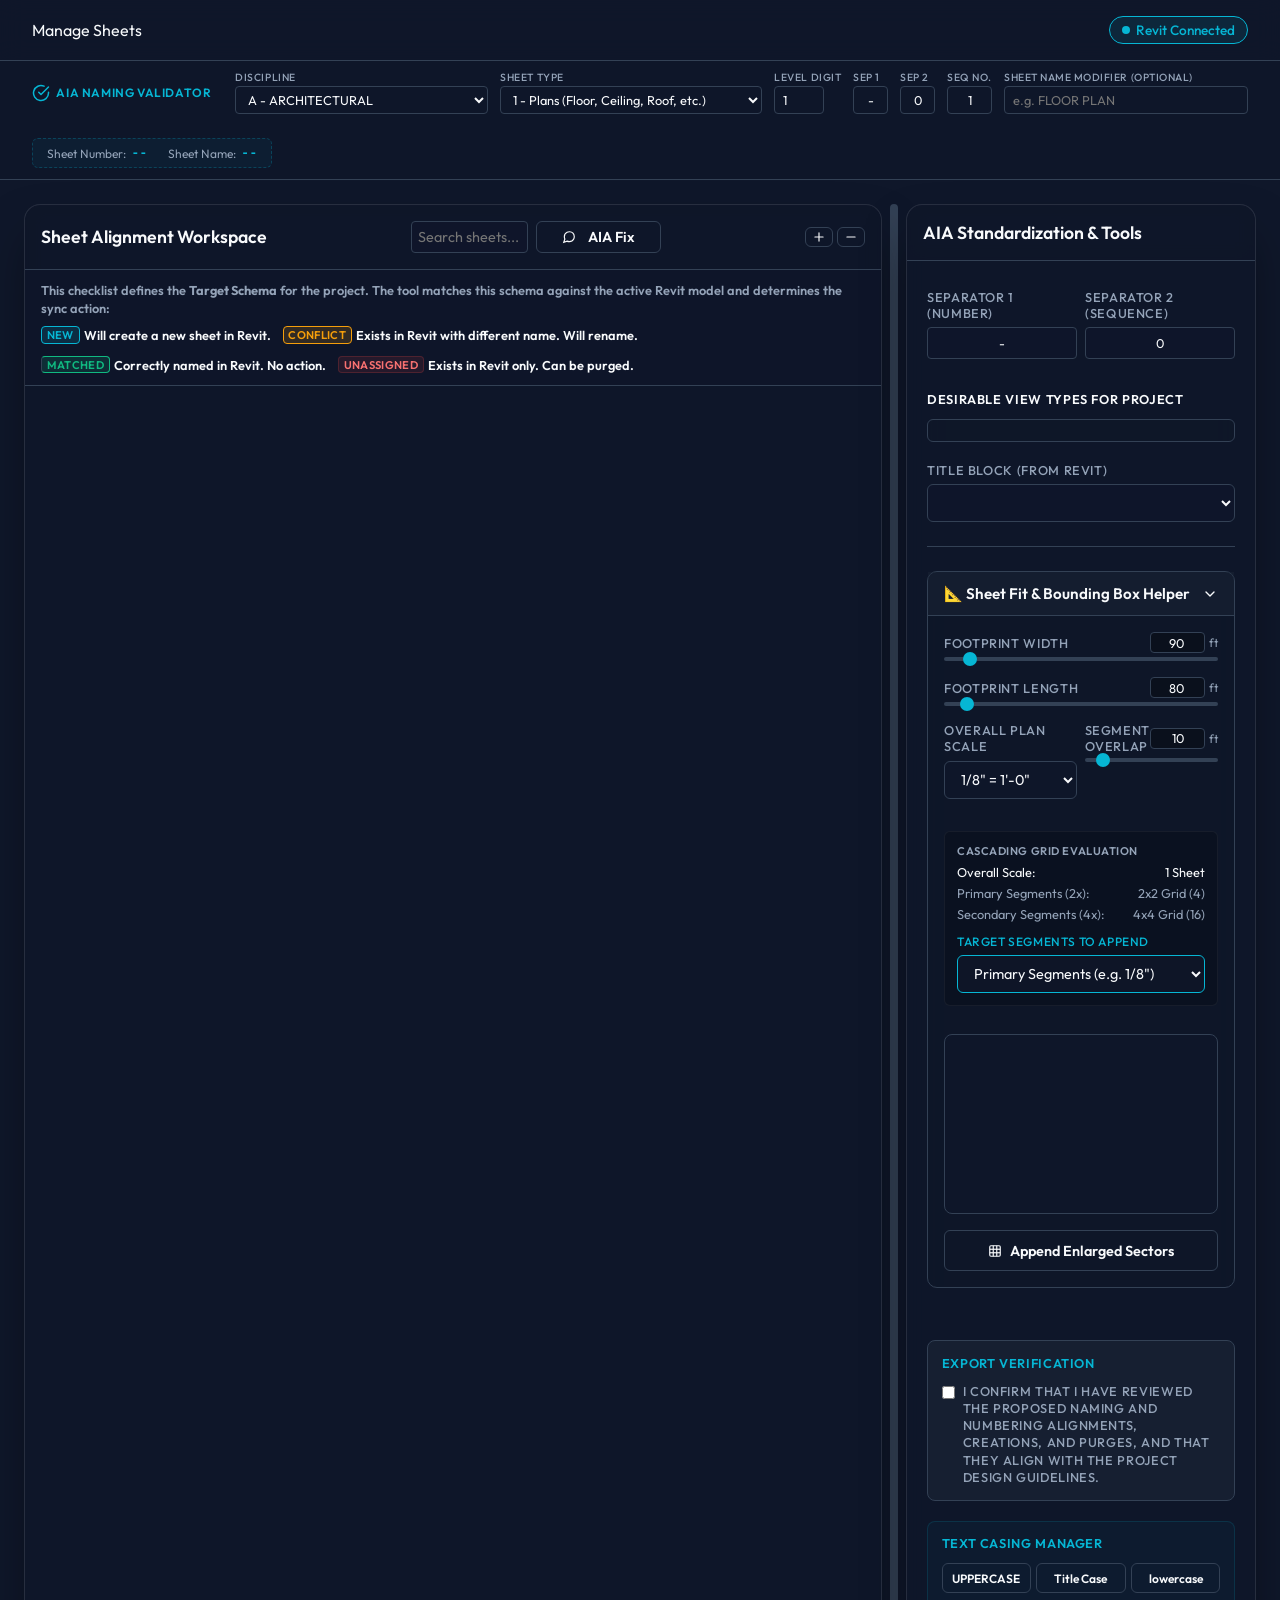
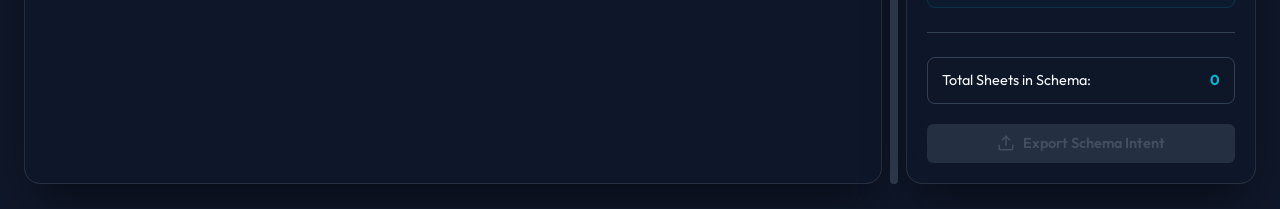
==== commit b203f5da: "UI enhancements and bugfixes: View grid styling, syntax error resolution, and sticky workspace heade" ====
--- a/ODI.extension/ODI.tab/03_DOCUMENTATION.panel/Sheets.stack/Manage Sheets.pushbutton/index.html
+++ b/ODI.extension/ODI.tab/03_DOCUMENTATION.panel/Sheets.stack/Manage Sheets.pushbutton/index.html
@@ -3,7 +3,7 @@
 <head>
     <meta charset="UTF-8">
     <meta name="viewport" content="width=device-width, initial-scale=1.0">
-    <title>Manage Sheets - Convenience Store Schema Builder</title>
+    <title>Manage Sheets</title>
     <!-- Google Fonts -->
     <link rel="preconnect" href="https://fonts.googleapis.com">
     <link rel="preconnect" href="https://fonts.gstatic.com" crossorigin>
@@ -156,6 +156,12 @@
             display: flex;
             align-items: center;
             justify-content: space-between;
+            position: sticky;
+            top: 0;
+            z-index: 100;
+            background: rgba(15, 23, 42, 0.95);
+            backdrop-filter: blur(10px);
+            -webkit-backdrop-filter: blur(10px);
         }
 
         .panel-content {
@@ -1048,9 +1054,12 @@
         .view-drawer {
             display: none;
             padding: 0.5rem 1rem 0.5rem 2rem;
-            background: rgba(0, 0, 0, 0.2);
+            background: rgba(255, 255, 255, 0.05);
             border-bottom: 1px solid rgba(255,255,255,0.05);
             font-size: 0.75rem;
+            resize: vertical;
+            overflow-y: auto;
+            max-height: 300px;
         }
         .view-drawer.active {
             display: block;
@@ -1142,10 +1151,9 @@
 </head>
 <body>
     <header>
-        <h1>
-            <svg width="24" height="24" viewBox="0 0 24 24" fill="none" stroke="currentColor" stroke-width="2" stroke-linecap="round" stroke-linejoin="round" style="color: var(--accent-primary);"><path d="M14 2H6a2 2 0 0 0-2 2v16a2 2 0 0 0 2 2h12a2 2 0 0 0 2-2V8z"></path><polyline points="14 2 14 8 20 8"></polyline><line x1="9" y1="15" x2="15" y2="15"></line></svg>
-            Manage Sheets - convenience store
-        </h1>
+        <div class="header">
+            Manage Sheets
+        </div>
         <div class="status-badge" id="conn-status">
             <div class="status-dot"></div>
             <span>Revit Connected</span>
@@ -1243,7 +1251,13 @@
                 <div style="display: flex; justify-content: space-between; align-items: center;">
                     <span>Sheet Alignment Workspace</span>
                     <div class="search-container" style="margin-bottom: 0; flex: 0 1 250px;">
-                        <input type="text" id="sheet-search" class="search-input" placeholder="🔍 Search sheets..." oninput="State.searchQuery = this.value; renderChecklist();" style="padding: 0.3rem 0.5rem;">
+                        <div style="display:flex; gap: 0.5rem; width: 100%;">
+                            <input type="text" id="search-sheets" placeholder="Search sheets..." value="" oninput="State.searchQuery=this.value; renderChecklist();" style="flex-grow:1; background-color: rgba(15, 23, 42, 0.6); border: 1px solid var(--border-color); border-radius: 4px; padding: 0.4rem; color: var(--text-primary);">
+                            <button class="btn btn-secondary" onclick="State.showAIASuggestions = !State.showAIASuggestions; renderChecklist();" style="white-space:nowrap; padding: 0.4rem 0.8rem;" title="Toggle AIA Name Suggestions">
+                                <svg width="14" height="14" viewBox="0 0 24 24" fill="none" stroke="currentColor" stroke-width="2" style="margin-right:4px; vertical-align:middle;"><path d="M21 11.5a8.38 8.38 0 0 1-.9 3.8 8.5 8.5 0 0 1-7.6 4.7 8.38 8.38 0 0 1-3.8-.9L3 21l1.9-5.7a8.38 8.38 0 0 1-.9-3.8 8.5 8.5 0 0 1 4.7-7.6 8.38 8.38 0 0 1 3.8-.9h.5a8.48 8.48 0 0 1 8 8v.5z"></path></svg>
+                                AIA Fix
+                            </button>
+                        </div>
                     </div>
                     <div style="display:flex; gap:0.25rem;">
                         <button class="btn btn-secondary" onclick="expandAllTree()" style="padding: 2px 6px;" title="Expand All">
@@ -1254,11 +1268,10 @@
                         </button>
                     </div>
                 </div>
-            </div>
-            <!-- Intent Alignment Legend -->
-
-            <div style="background-color: rgba(15, 23, 42, 0.5); padding: 0.75rem 1rem; border-bottom: 1px solid var(--border-color); display: flex; flex-direction: column; gap: 0.5rem; font-size: 0.8rem;">
-                <div style="color: var(--text-secondary); line-height: 1.4;">
+                
+                <!-- Intent Alignment Legend -->
+                <div style="background-color: rgba(15, 23, 42, 0.5); margin: 0.5rem -1rem -1rem -1rem; padding: 0.75rem 1rem; border-top: 1px solid var(--border-color); display: flex; flex-direction: column; gap: 0.5rem; font-size: 0.8rem;">
+                    <div style="color: var(--text-secondary); line-height: 1.4;">
                     This checklist defines the <strong>Target Schema</strong> for the project. The tool matches this schema against the active Revit model and determines the sync action:
                 </div>
                 <div style="display: flex; gap: 0.75rem; flex-wrap: wrap; align-items: center;">
@@ -1275,6 +1288,7 @@
                         <span class="sheet-status-badge" style="padding: 0.05rem 0.3rem; background: rgba(239, 68, 68, 0.1); color: #f87171; border: 1px solid rgba(239, 68, 68, 0.2);">Unassigned</span> Exists in Revit only. Can be purged.
                     </span>
                 </div>
+                </div>
             </div>
             <div class="panel-content" id="checklist-container">
                 <!-- Populated dynamically -->
@@ -1285,19 +1299,8 @@
         
         <!-- Panel 2: Builder Configurations & Manual Creator -->
         <div class="panel">
-            <div class="panel-header">Builder Control Panel</div>
+            <div class="panel-header">AIA Standardization & Tools</div>
             <div class="panel-content">
-                <!-- Library Selection -->
-                <div class="form-group">
-                    <label for="library-select">Project Category Preset</label>
-                    <select id="library-select" onchange="changeLibrary(this.value)">
-                        <option value="Convenience Store">Convenience Store (C-Store)</option>
-                        <option value="Strip Mall">Strip Mall</option>
-                        <option value="Bank">Bank Branch</option>
-                        <option value="Office Suite">Office Suite (Tenant Improvement)</option>
-                    </select>
-                </div>
-
                 <!-- Global Separators Grid -->
                 <div style="display: grid; grid-template-columns: 1fr 1fr; gap: 0.5rem; margin-top: 0.5rem;">
                     <div class="form-group">
@@ -1338,22 +1341,22 @@
                             <div class="slider-header" style="align-items: center;">
                                 <label for="footprint-width">Footprint Width</label>
                                 <div style="display: flex; align-items: center;">
-                                    <input type="number" id="width-val" value="150" min="20" max="1000" style="width: 55px; background: rgba(0,0,0,0.3); border: 1px solid var(--border-color); color: var(--text-primary); border-radius: 4px; padding: 0.1rem 0.3rem; text-align: right; font-size: 0.8rem; margin-right: 0.25rem;">
+                                    <input type="number" id="width-val" value="90" min="20" max="1000" style="width: 55px; background: rgba(0,0,0,0.3); border: 1px solid var(--border-color); color: var(--text-primary); border-radius: 4px; padding: 0.1rem 0.3rem; text-align: right; font-size: 0.8rem; margin-right: 0.25rem;">
                                     <span style="color: var(--text-secondary); font-size: 0.75rem;">ft</span>
                                 </div>
                             </div>
-                            <input type="range" id="footprint-width" min="20" max="1000" value="150">
+                            <input type="range" id="footprint-width" min="20" max="1000" value="90">
                         </div>
 
                         <div class="slider-container">
                             <div class="slider-header" style="align-items: center;">
                                 <label for="footprint-length">Footprint Length</label>
                                 <div style="display: flex; align-items: center;">
-                                    <input type="number" id="length-val" value="100" min="20" max="1000" style="width: 55px; background: rgba(0,0,0,0.3); border: 1px solid var(--border-color); color: var(--text-primary); border-radius: 4px; padding: 0.1rem 0.3rem; text-align: right; font-size: 0.8rem; margin-right: 0.25rem;">
+                                    <input type="number" id="length-val" value="80" min="20" max="1000" style="width: 55px; background: rgba(0,0,0,0.3); border: 1px solid var(--border-color); color: var(--text-primary); border-radius: 4px; padding: 0.1rem 0.3rem; text-align: right; font-size: 0.8rem; margin-right: 0.25rem;">
                                     <span style="color: var(--text-secondary); font-size: 0.75rem;">ft</span>
                                 </div>
                             </div>
-                            <input type="range" id="footprint-length" min="20" max="1000" value="100">
+                            <input type="range" id="footprint-length" min="20" max="1000" value="80">
                         </div>
 
                         <div style="display: grid; grid-template-columns: 1fr 1fr; gap: 0.5rem; margin-bottom: 0.5rem;">
@@ -1406,19 +1409,7 @@
                     </div>
                 </div>
 
-                <!-- Local AIA Naming Assistant (Free AI Heuristic) -->
-                <div class="helper-card" id="ai-assistant-card" style="border-color: rgba(6, 182, 212, 0.3);">
-                    <div class="helper-card-header" onclick="toggleHelperCardId('ai-assistant-card')" style="background-color: rgba(6, 182, 212, 0.08);">
-                        <span style="color: var(--accent-primary);">🤖 Local AIA Naming Assistant</span>
-                        <svg class="accordion-toggle-icon" width="16" height="16" viewBox="0 0 24 24" fill="none" stroke="currentColor" stroke-width="2" stroke-linecap="round" stroke-linejoin="round"><polyline points="6 9 12 15 18 9"></polyline></svg>
-                    </div>
-                    <div class="helper-card-content" id="ai-assistant-content" style="padding: 0.75rem; font-size: 0.8rem; display: flex; flex-direction: column; gap: 0.5rem;">
-                        <div id="ai-recommendations" style="color: var(--text-secondary); max-height: 120px; overflow-y: auto; line-height: 1.4;">
-                            No warnings detected.
-                        </div>
-                        <button class="btn btn-secondary" onclick="autoFixAIA()" style="font-size: 0.75rem; padding: 0.35rem 0.5rem;">Auto-Fix AIA Compliance</button>
-                    </div>
-                </div>
+
 
                 <!-- Export Verification Checkbox -->
                 <div class="verification-panel">
@@ -1563,11 +1554,10 @@
         }
 
         const State = {
-            building: { width: 150, length: 100 },
+            building: { width: 90, length: 80 },
             selectedScaleOverall: 0.125,
             selectedScaleEnlarged: 0.25,
             selectedTitleBlockId: null,
-            selectedLibrary: "Convenience Store",
             overlap: 10,
             margins: { left: 1.5, right: 10.0, top: 0.75, bottom: 0.75 },
             loadedTitleBlocks: [],
@@ -1654,22 +1644,50 @@
             "Security Plan": { designator: "E", type: "1", seq: 21, name: "PLAN - SECURITY", group: "Electrical" }
         };
 
-        const LibraryPresets = {
-            "Convenience Store": [
-                "Floor Plan", "Reflected Ceiling Plan", "Finishes Plan", "Roof Plan", "Equipment Plan",
-                "Exterior Elevations", "Mechanical Plan", "Electrical Lighting Plan", "Power & Data Plan", "Plumbing Plan"
-            ],
-            "Strip Mall": [
-                "Floor Plan", "Reflected Ceiling Plan", "Roof Plan", "Exterior Elevations", "Building Sections", "Site Plan"
-            ],
-            "Bank": [
-                "Floor Plan", "Reflected Ceiling Plan", "Finishes Plan", "Security Plan", "Power & Data Plan",
-                "Electrical Lighting Plan", "Mechanical Plan", "Plumbing Plan", "Exterior Elevations"
-            ],
-            "Office Suite": [
-                "Floor Plan", "Reflected Ceiling Plan", "Finishes Plan", "Power & Data Plan", "Electrical Lighting Plan",
-                "Furniture Plan", "Interior Elevations"
-            ]
+        function suggestAIAName(name) {
+            let n = (name || "").toUpperCase();
+            if (n.includes("1ST") || n.includes("FIRST") || n.includes("L1") || n.includes("LEVEL 1")) {
+                if (n.includes("PLAN")) return "FLOOR PLAN - LEVEL 1";
+            }
+            if (n.includes("2ND") || n.includes("SECOND") || n.includes("L2") || n.includes("LEVEL 2")) {
+                if (n.includes("PLAN")) return "FLOOR PLAN - LEVEL 2";
+            }
+            if (n.includes("ELEV")) {
+                if (n.includes("INT")) return "INTERIOR ELEVATIONS";
+                return "EXTERIOR ELEVATIONS";
+            }
+            if (n.includes("ROOF")) return "ROOF PLAN";
+            if (n.includes("CEIL") || n.includes("RCP")) return "REFLECTED CEILING PLAN";
+            if (n.includes("SITE") || n.includes("CIVIL")) return "SITE PLAN";
+            if (n.includes("SECTION")) return "BUILDING SECTIONS";
+            if (n.includes("DETAIL")) return "DETAILS";
+            return n;
+        }
+
+        function generateDiffHtml(oldStr, newStr) {
+            if (oldStr === newStr) return oldStr;
+            const oldWords = oldStr.split(/\s+/);
+            const newWords = newStr.split(/\s+/);
+            let html = "";
+            oldWords.forEach(w => {
+                if (!newWords.includes(w)) html += `<span style="color:#ef4444; text-decoration:line-through; margin-right:4px;">${w}</span>`;
+            });
+            newWords.forEach(w => {
+                if (oldWords.includes(w)) html += `<span style="color:var(--text-secondary); margin-right:4px;">${w}</span>`;
+                else html += `<span style="color:#10b981; margin-right:4px;">${w}</span>`;
+            });
+            return html.trim();
+        }
+
+        window.updateSheetName = function(id, newName) {
+            let item = State.loadedSheets.find(s => s.Id == id || s.Number == id);
+            if (!item && State.sheets) item = State.sheets.find(s => s.id == id || s.Number == id);
+            if (item) {
+                item.Name = newName;
+                item.name = newName;
+                window.justMovedSheets.add(id);
+                setTimeout(() => { window.justMovedSheets.delete(id); renderChecklist(); }, 2000);
+            }
         };
 
         function getDisciplineFromDesignator(designator) {
@@ -1687,75 +1705,9 @@
             }
         }
 
-        function generatePresetSheets() {
-            const sheets = [];
-            const levels = State.loadedLevels && State.loadedLevels.length > 0 ? State.loadedLevels : [
-                { Id: "level_1", Name: "Level 1", Elevation: 0.0 },
-                { Id: "level_2", Name: "Level 2", Elevation: 10.0 }
-            ];
-
-            const globalSeparator = State.separator || "-";
-            const globalSeparator2 = State.separator2 || "0";
-
-            State.activeViewTypes.forEach(vtName => {
-                const vt = ViewTypes[vtName];
-                if (!vt) return;
-
-                const isLevelBound = (vt.type === "1");
-
-                if (isLevelBound) {
-                    levels.forEach((level) => {
-                        const levelDigit = getLevelDigitFromId(level.Id);
-                        const seqNum = vt.seq;
-                        const number = `${vt.designator}${vt.type}${globalSeparator}${levelDigit}${globalSeparator2}${seqNum}`;
-                        const name = `${vt.name} - ${level.Name.toUpperCase()}`;
-
-                        sheets.push({
-                            Number: number,
-                            Name: name,
-                            Discipline: getDisciplineFromDesignator(vt.designator),
-                            Designator: vt.designator,
-                            SheetType: vt.type,
-                            SchemaLink: generateUUID(),
-                            SheetCollection: "",
-                            IsChecked: true,
-                            IsSimulatorGenerated: false,
-                            LevelId: level.Id,
-                            LevelName: level.Name,
-                            SheetDiscipline: getAIADiscipline(vt.designator),
-                            SheetUse: ""
-                        });
-                    });
-                } else {
-                    const seqNum = vt.seq;
-                    const number = `${vt.designator}${vt.type}${globalSeparator}${globalSeparator2}${seqNum}`;
-                    const name = vt.name;
-
-                    sheets.push({
-                        Number: number,
-                        Name: name,
-                        Discipline: getDisciplineFromDesignator(vt.designator),
-                        Designator: vt.designator,
-                        SheetType: vt.type,
-                        SchemaLink: generateUUID(),
-                        SheetCollection: getDisciplineFromDesignator(vt.designator),
-                        IsChecked: true,
-                        IsSimulatorGenerated: false,
-                        LevelId: "",
-                        LevelName: "",
-                        SheetDiscipline: getAIADiscipline(vt.designator),
-                        SheetUse: ""
-                    });
-                }
-            });
-
-            return sheets;
-        }
-
         function updatePresetSheets() {
             const customSheets = State.sheets ? State.sheets.filter(s => s.IsCustom || s.IsSimulatorGenerated) : [];
-            const presetSheets = generatePresetSheets();
-            State.sheets = [...presetSheets, ...customSheets];
+            State.sheets = [...customSheets];
         }
 
         function getDesignatorCode(designator, sheetType) {
@@ -2079,8 +2031,8 @@
             const finalNumber = `${designator}${sheetType}${separator}${levelDigit}${separator2}${seqVal}`;
             const baseName = modifierVal || vtLookupName;
             const finalName = isLevelBound ? `${baseName} - ${selectedLevelName.toUpperCase()}` : baseName;
-            const isDuplicate = State.sheets.some(s => s.Number === finalNumber);
-            if (isDuplicate) { alert(`A guideline with Sheet Number ${finalNumber} already exists.`); return; }
+            const isDuplicate = State.sheets.some(s => s.Number === finalNumber && s.SheetCollection === setId);
+            if (isDuplicate) { alert(`A sheet with Number ${finalNumber} already exists in this collection.`); return; }
             State.sheets.push({
                 Number: finalNumber, Name: finalName, Discipline: getDisciplineFromDesignator(designator),
                 Designator: designator, SheetType: sheetType, SchemaLink: generateUUID(),
@@ -2156,7 +2108,8 @@
                             SheetType: s.SheetType, SchemaLink: s.SchemaLink, SheetCollection: s.SheetCollection,
                             LevelId: s.LevelId, LevelName: s.LevelName, SheetDiscipline: s.SheetDiscipline, SheetUse: s.SheetUse
                         };
-                    }) : []
+                    }) : [],
+                    expandedDrawers: State.expandedDrawers ? Array.from(State.expandedDrawers) : []
                 };
                 localStorage.setItem("ODI_Sheets_Cache_v4", JSON.stringify(cacheData));
             } catch(e) {}
@@ -2184,6 +2137,7 @@
                 if (cache.liveSheetMappings) State.liveSheetMappings = cache.liveSheetMappings;
                 if (cache.createMissingSheets) State.createMissingSheets = cache.createMissingSheets;
                 if (cache.viewRenames) State.viewRenames = cache.viewRenames;
+                if (cache.expandedDrawers) State.expandedDrawers = new Set(cache.expandedDrawers);
             } catch(e) {}
         }
 
@@ -2197,37 +2151,6 @@
                 if (mode === 'UPPER') item.ProposedName = item.ProposedName.toUpperCase(); else if (mode === 'TITLE') item.ProposedName = toTitleCase(item.ProposedName); else if (mode === 'LOWER') item.ProposedName = item.ProposedName.toLowerCase();
             });
             notifyListeners();
-        };
-
-        function runAIANamingCheck() {
-            const recArea = document.getElementById('ai-recommendations');
-            if (!recArea) return;
-            const warnings = [];
-            State.sheets.forEach(s => {
-                if (!s.IsChecked) return;
-                if (s.Name !== s.Name.toUpperCase()) warnings.push(`Sheet ${s.Number}: Name should be UPPERCASE.`);
-                const numPat = /^[A-Z]{1,2}\d-\d{2,3}$/;
-                if (!numPat.test(s.Number)) warnings.push(`Sheet ${s.Number}: Number format is non-AIA compliant.`);
-                const lowerName = s.Name.toLowerCase();
-                if (lowerName.includes("floor plan")) warnings.push(`Sheet ${s.Number}: AIA recommends "PLAN - FLOOR" rather than "FLOOR PLAN".`);
-                if (lowerName.includes("ceiling plan")) warnings.push(`Sheet ${s.Number}: AIA recommends "PLAN - REFLECTED CEILING" rather than "CEILING PLAN".`);
-            });
-            if (warnings.length === 0) recArea.innerHTML = `<span style="color: var(--success); font-weight: 500;">✔ All active sheet names comply with AIA guidelines.</span>`;
-            else recArea.innerHTML = warnings.map(w => `<div style="margin-bottom: 0.35rem; border-left: 2px solid var(--warning); padding-left: 0.4rem; color: var(--text-secondary);">⚠ ${w}</div>`).join('');
-        }
-
-        window.autoFixAIA = function() {
-            let fixedCount = 0;
-            State.sheets.forEach(s => {
-                if (!s.IsChecked) return;
-                if (s.Name !== s.Name.toUpperCase()) { s.Name = s.Name.toUpperCase(); fixedCount++; }
-                const oldName = s.Name;
-                s.Name = s.Name.replace("FLOOR PLAN", "PLAN - FLOOR").replace("REFLECTED CEILING PLAN", "PLAN - REFLECTED CEILING").replace("CEILING PLAN", "PLAN - REFLECTED CEILING").replace("ROOF PLAN", "PLAN - ROOF");
-                if (s.Name !== oldName) fixedCount++;
-                Object.keys(State.viewRenames).forEach(key => { if (key.startsWith(s.Number + "_")) State.viewRenames[key].ProposedName = s.Name; });
-            });
-            notifyListeners();
-            alert(`AIA Assistant: Formatted and auto-fixed ${fixedCount} naming guidelines.`);
         };
 
         window.mapLiveSheet = function(liveId, targetValue) { State.liveSheetMappings[liveId] = targetValue; notifyListeners(); };
@@ -2448,7 +2371,22 @@
 
         window.toggleViewDrawer = function(id) {
             const drawer = document.getElementById('view-drawer-' + id);
-            if (drawer) drawer.classList.toggle('active');
+            if (!State.expandedDrawers) State.expandedDrawers = new Set();
+            
+            if (drawer) {
+                drawer.classList.toggle('active');
+                if (drawer.classList.contains('active')) {
+                    State.expandedDrawers.add(String(id));
+                } else {
+                    State.expandedDrawers.delete(String(id));
+                }
+            }
+            
+            const icon = document.getElementById('drawer-icon-' + id);
+            if (icon) {
+                if (drawer && drawer.classList.contains('active')) icon.style.transform = "rotate(180deg)";
+                else icon.style.transform = "rotate(0deg)";
+            }
         };
 
         window.openEditModal = function(id, isLive) {
@@ -2545,17 +2483,23 @@
         
         window.assignViewToSheet = function(sheetId, viewIdStr) {
             if (!viewIdStr) return;
-            // Find live sheet since we can only assign views to mapped/live sheets
             const mappedLive = State.loadedSheets.find(ls => State.liveSheetMappings[ls.Id] === sheetId || ls.Id == sheetId);
             if (mappedLive) {
-                // Initialize ViewRenames if not exist
-                // To actually place a new view, we need to track it in execution intent.
-                // For now, we will add it to the 'PlacedViews' array artificially so the UI updates
                 if (!mappedLive.PlacedViews) mappedLive.PlacedViews = [];
                 const vObj = State.loadedViews.find(v => v.Id == viewIdStr);
                 if (vObj && !mappedLive.PlacedViews.some(pv => pv.Id == vObj.Id)) {
                     mappedLive.PlacedViews.push(vObj);
+                    
+                    window.justMovedSheets.add(sheetId);
+                    if (!State.expandedDrawers) State.expandedDrawers = new Set();
+                    State.expandedDrawers.add(String(sheetId));
+                    
                     notifyListeners();
+                    
+                    setTimeout(() => {
+                        window.justMovedSheets.delete(sheetId);
+                        renderChecklist();
+                    }, 3000);
                 }
             }
         };
@@ -2671,7 +2615,16 @@
 
                         const newSeqStr = String(idx + 1).padStart(2, '0');
                         const newNumber = `${prefix}-${seqStr}-${newSeqStr}`;
-                        const newName = `${itemObj.Name} - ${segName}`;
+                        let newName = `${itemObj.Name} - ${segName}`;
+                        
+                        // Uniqueness Fallback Rule: SC01, SC02, etc. if name already exists globally
+                        let attemptSuffix = 1;
+                        let proposedName = newName;
+                        while(State.loadedViews && State.loadedViews.some(v => (v.Name || v.name || "").toUpperCase() === proposedName.toUpperCase())) {
+                            proposedName = `${newName} - SC${String(attemptSuffix).padStart(2, '0')}`;
+                            attemptSuffix++;
+                        }
+                        newName = proposedName;
 
                         State.sheets.push({
                             Number: newNumber, Name: newName, Discipline: itemObj.Discipline,
@@ -2765,15 +2718,38 @@
             evaluateHeuristics(item);
             const jumpMarker = window.justMovedSheets.has(item.id) ? `<div class="jump-marker"></div>` : ``;
             
-            let nameHtml = `<div style="display:flex; align-items:center; gap:0.5rem;"><strong style="color:var(--accent-primary);">${item.name}</strong>`;
+            const viewsCount = item.placedViews ? item.placedViews.length : 0;
+            const viewsCountHtml = viewsCount > 0 ? ` <span style="font-size:0.7rem; opacity:0.6; font-weight:normal;">(${viewsCount} Views)</span>` : ``;
+            const rowId = item.liveId || item.id;
             
-            const proposal = window.activeProposals[item.id];
-            if (proposal && proposal !== 'resolved') {
-                nameHtml += `<div style="display:inline-flex; align-items:center; gap:0.4rem; background:rgba(6, 182, 212, 0.15); padding:2px 6px; border-radius:4px; border:1px solid rgba(6, 182, 212, 0.3); font-size:0.7rem;">
-                    <span style="color:var(--accent-primary);">${proposal.message}</span>
-                    <button class="edit-icon-btn" style="color:#10b981; font-weight:600; padding:0 2px;" onclick="acceptProposal('${item.id}', ${item.isLive})">✓ Accept</button>
-                    <button class="edit-icon-btn" style="color:#ef4444; font-weight:600; padding:0 2px;" onclick="rejectProposal('${item.id}')">✕ Reject</button>
+            const isExpanded = State.expandedDrawers && State.expandedDrawers.has(String(rowId));
+            const drawerActive = isExpanded ? "active" : "";
+            const iconRot = isExpanded ? "rotate(180deg)" : "rotate(0deg)";
+            
+            const chevronHtml = `<svg id="drawer-icon-${rowId}" width="14" height="14" viewBox="0 0 24 24" fill="none" stroke="currentColor" stroke-width="2" stroke-linecap="round" stroke-linejoin="round" style="transition: transform 0.2s; opacity:0.6; vertical-align:middle; margin-left:4px; transform: ${iconRot};"><polyline points="6 9 12 15 18 9"></polyline></svg>`;
+            
+            let nameHtml = `<div style="display:flex; flex-direction:column; flex-grow:1;">
+                <div style="display:flex; align-items:center; gap:0.5rem; flex-grow:1;">
+                    <input type="text" id="sheet-name-${rowId}" value="${item.name}" 
+                        onchange="updateSheetName('${rowId}', this.value)" 
+                        onclick="event.stopPropagation()"
+                        style="color:var(--accent-primary); font-weight:bold; background:transparent; border:none; border-bottom:1px dashed transparent; width:100%; max-width:250px; font-size:0.8rem; transition:all 0.2s; padding:0; outline:none; font-family:inherit;" 
+                        onfocus="this.style.borderBottomColor='var(--accent-primary)'" 
+                        onblur="this.style.borderBottomColor='transparent'">
+                    <span style="white-space:nowrap; flex-shrink:0;">${viewsCountHtml}${chevronHtml}</span>
                 </div>`;
+            
+            if (State.showAIASuggestions) {
+                const suggested = suggestAIAName(item.name);
+                const upperName = (item.name || "").toUpperCase();
+                if (suggested !== item.name && suggested !== upperName) {
+                    const diffHtml = generateDiffHtml(upperName, suggested);
+                    nameHtml += `<div style="font-size:0.65rem; margin-top:4px; cursor:pointer; background:rgba(16, 185, 129, 0.1); border: 1px dashed rgba(16, 185, 129, 0.3); padding:3px 6px; border-radius:4px; display:inline-block; align-self:flex-start;" 
+                                    onclick="event.stopPropagation(); document.getElementById('sheet-name-${rowId}').value='${suggested}'; updateSheetName('${rowId}', '${suggested}');" 
+                                    title="Click to apply AIA Fix">
+                        <strong style="color:var(--text-secondary); opacity:0.7; margin-right:4px;">AIA Fix:</strong> ${diffHtml}
+                    </div>`;
+                }
             }
             nameHtml += `</div>`;
 
@@ -2794,26 +2770,33 @@
 
             let drawerViewsHtml = ``;
             if (item.placedViews && item.placedViews.length > 0) {
-                item.placedViews.forEach(v => {
-                    const detailNum = v.DetailNumber ? `<span style="display:inline-block; min-width:18px; text-align:center; background:rgba(255,255,255,0.1); border-radius:3px; padding:1px 4px; font-size:0.65rem; color:var(--text-secondary); margin-right:4px;">${v.DetailNumber}</span>` : ``;
+                drawerViewsHtml += `<div style="display:grid; grid-template-columns: 120px 60px minmax(150px, 1fr) 70px; gap: 0.5rem; padding: 0.4rem 1rem 0.4rem 2.5rem; border-bottom: 1px solid #cbd5e1; background: #e2e8f0; color: #475569; font-size: 0.65rem; font-weight: 600; text-transform: uppercase; border-top-left-radius: 4px; border-top-right-radius: 4px;">
+                    <div>View Type</div>
+                    <div>Detail #</div>
+                    <div>View Name</div>
+                    <div style="text-align:right;">Action</div>
+                </div>`;
+                item.placedViews.forEach((v, index) => {
+                    const detailNum = (v.DetailNumber && v.DetailNumber.trim() !== '') ? v.DetailNumber : '--';
                     const vIdStr = v.Id.toString();
                     const liveIdStr = (item.liveId || item.id).toString();
                     const isScheduledRemoval = State.viewRemovals && State.viewRemovals[liveIdStr] && State.viewRemovals[liveIdStr].includes(vIdStr);
                     
                     const removeBtn = isScheduledRemoval ? 
                         `<button class="btn btn-secondary" onclick="cancelRemoveView('${liveIdStr}', '${vIdStr}')" style="padding:0.1rem 0.4rem; font-size:0.6rem; color:#f59e0b; border-color:#f59e0b;">Restore</button>` : 
-                        `<button class="btn btn-secondary" onclick="scheduleRemoveView('${liveIdStr}', '${vIdStr}')" style="padding:0.1rem 0.4rem; font-size:0.6rem; color:#ef4444; border-color:transparent;">Remove</button>`;
+                        `<button class="btn btn-secondary" onclick="scheduleRemoveView('${liveIdStr}', '${vIdStr}')" style="padding:0.1rem 0.4rem; font-size:0.6rem; color:#ef4444; border-color:transparent; background: rgba(239, 68, 68, 0.1);">Remove</button>`;
                     
-                    const styling = isScheduledRemoval ? `opacity: 0.4; text-decoration: line-through;` : ``;
-
-                    drawerViewsHtml += `<div style="display:flex; justify-content:space-between; align-items:center; padding: 0.1rem 1rem 0.1rem 2.5rem; border-bottom: 1px dashed rgba(255,255,255,0.02); background: rgba(0,0,0,0.1);">
-                        <div style="display:flex; align-items:center; ${styling}">
-                            <div style="width: 14px; margin-right: 0.5rem;"><svg width="10" height="10" viewBox="0 0 24 24" fill="none" stroke="var(--text-secondary)" stroke-width="2" stroke-linecap="round" stroke-linejoin="round" style="opacity:0.3;"><polyline points="9 18 15 12 9 6"></polyline></svg></div>
-                            ${detailNum}
-                            <span style="color:var(--text-secondary); font-size:0.7rem;">${v.Name || v.name || 'Unnamed View'}</span>
-                            <span style="opacity:0.3; margin-left: 0.5rem; font-size:0.6rem;">${v.Type}</span>
-                        </div>
-                        <div>${removeBtn}</div>
+                    const styling = isScheduledRemoval ? `opacity: 0.5; text-decoration: line-through;` : ``;
+                    const vType = v.Type || '--';
+                    const vName = v.Name || v.name || 'Unnamed View';
+                    const isLast = index === item.placedViews.length - 1;
+                    const borderRadius = isLast ? 'border-bottom-left-radius: 4px; border-bottom-right-radius: 4px;' : '';
+
+                    drawerViewsHtml += `<div style="display:grid; grid-template-columns: 120px 60px minmax(150px, 1fr) 70px; gap: 0.5rem; align-items:center; padding: 0.3rem 1rem 0.3rem 2.5rem; border-bottom: 1px solid #e2e8f0; background: #f8fafc; ${styling} ${borderRadius}">
+                        <div style="font-size:0.65rem; white-space:nowrap; overflow:hidden; text-overflow:ellipsis; color:#64748b;" title="${vType}">${vType}</div>
+                        <div style="font-family:monospace; font-size:0.7rem; color:#334155; font-weight:600;">${detailNum}</div>
+                        <div style="color:#1e293b; font-size:0.75rem; white-space:nowrap; overflow:hidden; text-overflow:ellipsis; font-weight:500;" title="${vName}">${vName}</div>
+                        <div style="text-align:right;">${removeBtn}</div>
                     </div>`;
                 });
             } else {
@@ -2864,35 +2847,26 @@
                               <label style="display:flex; align-items:center; gap:0.2rem; font-size:0.65rem; cursor:pointer; color:var(--text-secondary);"><input type="checkbox" onchange="togglePurgeLiveSheet('${item.liveId}')"> Purge</label>`;
             }
 
-            const viewsCount = item.placedViews ? item.placedViews.length : 0;
-            const viewsBtnText = viewsCount > 0 ? `${viewsCount} Views` : `0 Views`;
-            const rowId = item.liveId || item.id;
-
             let segmentBtn = "";
             const upName = (item.name || "").toUpperCase();
             if (upName.includes("PLAN") && !item.number.match(/-(\d{2})$/)) {
-                segmentBtn = `<button class="btn btn-secondary" onclick="requestSegments('${item.id}')" style="font-size:0.65rem; padding:0.1rem 0.3rem; background:transparent; border-color:var(--border-color);" title="Calculate Segments">Grid</button>`;
+                segmentBtn = `<button class="btn btn-secondary" onclick="event.stopPropagation(); requestSegments('${item.id}')" style="font-size:0.65rem; padding:0.1rem 0.3rem; background:transparent; border-color:var(--border-color);" title="Calculate Segments">Grid</button>`;
             }
 
             return `<div>
-                <div class="unified-sheet-row status-${item.status}">
+                <div class="unified-sheet-row status-${item.status}" style="cursor:pointer;" onclick="toggleViewDrawer('${rowId}')">
                     <div style="display:flex; justify-content:center; align-items:center;">${jumpMarker}</div>
                     <div><span class="sheet-num-badge">${item.number}</span></div>
                     <div>${nameHtml}</div>
-                    <div style="display:flex; align-items:center; gap:0.5rem; white-space:nowrap;">
-                        <span onclick="toggleViewDrawer('${rowId}')" style="font-size:0.75rem; color:var(--accent-primary); cursor:pointer; transition:all 0.2s; opacity:0.8;" onmouseover="this.style.opacity='1'" onmouseout="this.style.opacity='0.8'">
-                            ${viewsBtnText} <span style="font-size:0.55rem; margin-left:2px;">▼</span>
-                        </span>
-                        ${segmentBtn}
-                    </div>
-                    <div style="display:flex; justify-content:space-between; align-items:center;">
+                    <div style="display:flex; justify-content:flex-end;">${segmentBtn}</div>
+                    <div style="display:flex; justify-content:space-between; align-items:center;" onclick="event.stopPropagation()">
                         <div style="display:flex; flex-direction:row; gap:0.4rem; align-items:center; white-space:nowrap;">${actionText}</div>
                         <button class="edit-icon-btn" onclick="openEditModal('${item.id}', ${item.isLive})" title="Edit Sheet Properties" style="opacity:0.6; padding:0.2rem;" onmouseover="this.style.opacity='1'" onmouseout="this.style.opacity='0.6'">
                             <svg width="12" height="12" viewBox="0 0 24 24" fill="none" stroke="currentColor" stroke-width="2" stroke-linecap="round" stroke-linejoin="round"><path d="M11 4H4a2 2 0 0 0-2 2v14a2 2 0 0 0 2 2h14a2 2 0 0 0 2-2v-7"></path><path d="M18.5 2.5a2.121 2.121 0 0 1 3 3L12 15l-4 1 1-4 9.5-9.5z"></path></svg>
                         </button>
                     </div>
                 </div>
-                <div class="view-drawer active" id="view-drawer-${rowId}" style="margin-left: 24px; margin-bottom: 0.5rem; padding-top: 0.1rem;">
+                <div class="view-drawer ${drawerActive}" id="view-drawer-${rowId}" style="margin-left: 24px; margin-bottom: 0.5rem; padding-top: 0.1rem;">
                     ${drawerViewsHtml}
                     ${addViewHtml}
                 </div>
@@ -2935,8 +2909,8 @@
         }
 
 function syncUI() {
-            document.getElementById('width-val').textContent = `${State.building.width} ft`;
-            document.getElementById('length-val').textContent = `${State.building.length} ft`;
+            document.getElementById('width-val').value = State.building.width;
+            document.getElementById('length-val').value = State.building.length;
             const actionSheetsCount =
                 State.loadedSheets.filter(ls => State.liveSheetMappings[ls.Id] &&
                     State.liveSheetMappings[ls.Id] !== "keep" &&
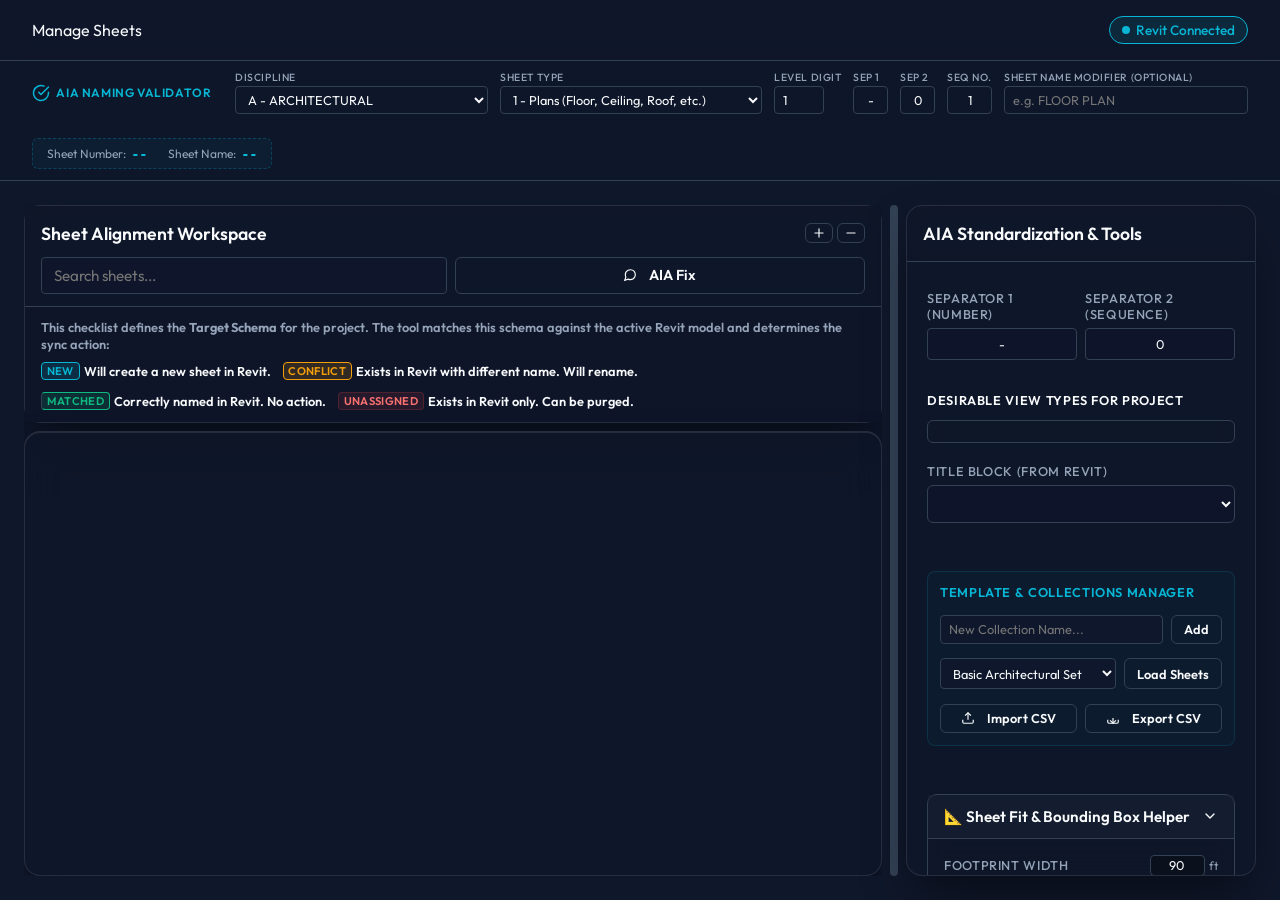
==== commit 84e70e7a: "feat(manage_sheets): collection manager, CSV template sync, & character diff UI - Added inline colle" ====
--- a/ODI.extension/ODI.tab/03_DOCUMENTATION.panel/Sheets.stack/Manage Sheets.pushbutton/index.html
+++ b/ODI.extension/ODI.tab/03_DOCUMENTATION.panel/Sheets.stack/Manage Sheets.pushbutton/index.html
@@ -37,10 +37,10 @@
             font-family: var(--font-family);
             background-color: var(--bg-base);
             color: var(--text-primary);
-            min-height: 100vh;
+            height: 100vh;
             display: flex;
             flex-direction: column;
-            overflow-x: hidden;
+            overflow: hidden;
         }
 
         select option {
@@ -61,9 +61,7 @@
             display: flex;
             justify-content: space-between;
             align-items: center;
-            position: sticky;
-            top: 0;
-            z-index: 100;
+            flex: 0 0 auto;
         }
 
         header h1 {
@@ -76,6 +74,8 @@
             -webkit-background-clip: text;
             -webkit-text-fill-color: transparent;
         }
+
+
 
         .status-badge {
             background-color: rgba(6, 182, 212, 0.1);
@@ -110,7 +110,7 @@
             flex: 1;
             gap: 0.5rem;
             padding: 1.5rem;
-            height: calc(100vh - 65px);
+            min-height: 0;
             overflow: hidden;
         }
         
@@ -126,7 +126,7 @@
             background-color: var(--accent-primary);
         }
 
-        @media (max-width: 1024px) {
+        @media (max-width: 600px) {
             main {
                 grid-template-columns: 1fr;
                 overflow-y: auto;
@@ -142,6 +142,7 @@
             display: flex;
             flex-direction: column;
             overflow: hidden;
+            min-height: 0;
             backdrop-filter: blur(20px);
             -webkit-backdrop-filter: blur(20px);
             box-shadow: 0 25px 50px -12px rgba(0, 0, 0, 0.5), inset 0 1px 0 rgba(255, 255, 255, 0.1);
@@ -171,6 +172,7 @@
             display: flex;
             flex-direction: column;
             gap: 1.25rem;
+            min-height: 0;
         }
 
         .panel-content::-webkit-scrollbar {
@@ -939,6 +941,7 @@
             gap: 1.5rem;
             flex-wrap: wrap;
             font-size: 0.8rem;
+            flex: 0 0 auto;
         }
         .checker-title {
             display: flex;
@@ -1014,6 +1017,7 @@
             background: rgba(15, 23, 42, 0.4);
             box-shadow: 0 4px 6px -1px rgba(0, 0, 0, 0.1);
             transition: transform 0.2s ease, box-shadow 0.2s ease;
+            flex-shrink: 0;
         }
         .tree-group:hover {
             box-shadow: 0 10px 15px -3px rgba(0, 0, 0, 0.2);
@@ -1245,53 +1249,60 @@
 
     <main>
         <!-- Panel 1: Main Sheet Template Checklist -->
-        <div class="panel">
-            
-            <div class="panel-header" style="flex-direction: column; align-items: stretch; gap: 0.5rem;">
-                <div style="display: flex; justify-content: space-between; align-items: center;">
-                    <span>Sheet Alignment Workspace</span>
-                    <div class="search-container" style="margin-bottom: 0; flex: 0 1 250px;">
-                        <div style="display:flex; gap: 0.5rem; width: 100%;">
-                            <input type="text" id="search-sheets" placeholder="Search sheets..." value="" oninput="State.searchQuery=this.value; renderChecklist();" style="flex-grow:1; background-color: rgba(15, 23, 42, 0.6); border: 1px solid var(--border-color); border-radius: 4px; padding: 0.4rem; color: var(--text-primary);">
-                            <button class="btn btn-secondary" onclick="State.showAIASuggestions = !State.showAIASuggestions; renderChecklist();" style="white-space:nowrap; padding: 0.4rem 0.8rem;" title="Toggle AIA Name Suggestions">
-                                <svg width="14" height="14" viewBox="0 0 24 24" fill="none" stroke="currentColor" stroke-width="2" style="margin-right:4px; vertical-align:middle;"><path d="M21 11.5a8.38 8.38 0 0 1-.9 3.8 8.5 8.5 0 0 1-7.6 4.7 8.38 8.38 0 0 1-3.8-.9L3 21l1.9-5.7a8.38 8.38 0 0 1-.9-3.8 8.5 8.5 0 0 1 4.7-7.6 8.38 8.38 0 0 1 3.8-.9h.5a8.48 8.48 0 0 1 8 8v.5z"></path></svg>
-                                AIA Fix
+        <!-- Column 1 Wrapper -->
+        <div style="display: flex; flex-direction: column; gap: 0.5rem; overflow: hidden; height: 100%; min-height: 0;">
+            
+            <!-- Fixed Top Box (Sheet Alignment Workspace) -->
+            <div class="panel" style="flex: 0 0 auto; overflow: visible;">
+                <div class="panel-header" style="flex-direction: column; align-items: stretch; gap: 0.75rem; border-bottom: none; position: relative;">
+                    <div style="display: flex; justify-content: space-between; align-items: center;">
+                        <span>Sheet Alignment Workspace</span>
+                        <div style="display:flex; gap:0.25rem;">
+                            <button class="btn btn-secondary" onclick="expandAllTree()" style="padding: 2px 6px;" title="Expand All">
+                                <svg width="14" height="14" viewBox="0 0 24 24" fill="none" stroke="currentColor" stroke-width="2" stroke-linecap="round" stroke-linejoin="round"><line x1="12" y1="5" x2="12" y2="19"></line><line x1="5" y1="12" x2="19" y2="12"></line></svg>
+                            </button>
+                            <button class="btn btn-secondary" onclick="collapseAllTree()" style="padding: 2px 6px;" title="Collapse All">
+                                <svg width="14" height="14" viewBox="0 0 24 24" fill="none" stroke="currentColor" stroke-width="2" stroke-linecap="round" stroke-linejoin="round"><line x1="5" y1="12" x2="19" y2="12"></line></svg>
                             </button>
                         </div>
                     </div>
-                    <div style="display:flex; gap:0.25rem;">
-                        <button class="btn btn-secondary" onclick="expandAllTree()" style="padding: 2px 6px;" title="Expand All">
-                            <svg width="14" height="14" viewBox="0 0 24 24" fill="none" stroke="currentColor" stroke-width="2" stroke-linecap="round" stroke-linejoin="round"><line x1="12" y1="5" x2="12" y2="19"></line><line x1="5" y1="12" x2="19" y2="12"></line></svg>
-                        </button>
-                        <button class="btn btn-secondary" onclick="collapseAllTree()" style="padding: 2px 6px;" title="Collapse All">
-                            <svg width="14" height="14" viewBox="0 0 24 24" fill="none" stroke="currentColor" stroke-width="2" stroke-linecap="round" stroke-linejoin="round"><line x1="5" y1="12" x2="19" y2="12"></line></svg>
+                    
+                    <div style="display:flex; gap: 0.5rem; width: 100%;">
+                        <input type="text" id="search-sheets" placeholder="Search sheets..." value="" oninput="State.searchQuery=this.value; renderChecklist();" style="flex-grow:1; background-color: rgba(15, 23, 42, 0.6); border: 1px solid var(--border-color); border-radius: 4px; padding: 0.5rem 0.75rem; color: var(--text-primary); font-size: 0.95rem;">
+                        <button class="btn btn-secondary" onclick="State.showAIASuggestions = !State.showAIASuggestions; renderChecklist();" style="white-space:nowrap; padding: 0.5rem 1rem;" title="Toggle AIA Name Suggestions">
+                            <svg width="14" height="14" viewBox="0 0 24 24" fill="none" stroke="currentColor" stroke-width="2" style="margin-right:4px; vertical-align:middle;"><path d="M21 11.5a8.38 8.38 0 0 1-.9 3.8 8.5 8.5 0 0 1-7.6 4.7 8.38 8.38 0 0 1-3.8-.9L3 21l1.9-5.7a8.38 8.38 0 0 1-.9-3.8 8.5 8.5 0 0 1 4.7-7.6 8.38 8.38 0 0 1 3.8-.9h.5a8.48 8.48 0 0 1 8 8v.5z"></path></svg>
+                            AIA Fix
                         </button>
                     </div>
-                </div>
-                
-                <!-- Intent Alignment Legend -->
-                <div style="background-color: rgba(15, 23, 42, 0.5); margin: 0.5rem -1rem -1rem -1rem; padding: 0.75rem 1rem; border-top: 1px solid var(--border-color); display: flex; flex-direction: column; gap: 0.5rem; font-size: 0.8rem;">
-                    <div style="color: var(--text-secondary); line-height: 1.4;">
-                    This checklist defines the <strong>Target Schema</strong> for the project. The tool matches this schema against the active Revit model and determines the sync action:
-                </div>
-                <div style="display: flex; gap: 0.75rem; flex-wrap: wrap; align-items: center;">
-                    <span style="display: inline-flex; align-items: center; gap: 0.25rem;">
-                        <span class="sheet-status-badge status-new" style="padding: 0.05rem 0.3rem;">New</span> Will create a new sheet in Revit.
-                    </span>
-                    <span style="display: inline-flex; align-items: center; gap: 0.25rem;">
-                        <span class="sheet-status-badge status-conflict" style="padding: 0.05rem 0.3rem;">Conflict</span> Exists in Revit with different name. Will rename.
-                    </span>
-                    <span style="display: inline-flex; align-items: center; gap: 0.25rem;">
-                        <span class="sheet-status-badge status-matched" style="padding: 0.05rem 0.3rem;">Matched</span> Correctly named in Revit. No action.
-                    </span>
-                    <span style="display: inline-flex; align-items: center; gap: 0.25rem;">
-                        <span class="sheet-status-badge" style="padding: 0.05rem 0.3rem; background: rgba(239, 68, 68, 0.1); color: #f87171; border: 1px solid rgba(239, 68, 68, 0.2);">Unassigned</span> Exists in Revit only. Can be purged.
-                    </span>
-                </div>
+
+                    <!-- Intent Alignment Legend -->
+                    <div style="background-color: rgba(15, 23, 42, 0.5); margin: 0 -1rem -1rem -1rem; padding: 0.75rem 1rem; border-top: 1px solid var(--border-color); display: flex; flex-direction: column; gap: 0.5rem; font-size: 0.8rem; border-bottom-left-radius: 16px; border-bottom-right-radius: 16px;">
+                        <div style="color: var(--text-secondary); line-height: 1.4;">
+                            This checklist defines the <strong>Target Schema</strong> for the project. The tool matches this schema against the active Revit model and determines the sync action:
+                        </div>
+                        <div style="display: flex; gap: 0.75rem; flex-wrap: wrap; align-items: center;">
+                            <span style="display: inline-flex; align-items: center; gap: 0.25rem;">
+                                <span class="sheet-status-badge status-new" style="padding: 0.05rem 0.3rem;">New</span> Will create a new sheet in Revit.
+                            </span>
+                            <span style="display: inline-flex; align-items: center; gap: 0.25rem;">
+                                <span class="sheet-status-badge status-conflict" style="padding: 0.05rem 0.3rem;">Conflict</span> Exists in Revit with different name. Will rename.
+                            </span>
+                            <span style="display: inline-flex; align-items: center; gap: 0.25rem;">
+                                <span class="sheet-status-badge status-matched" style="padding: 0.05rem 0.3rem;">Matched</span> Correctly named in Revit. No action.
+                            </span>
+                            <span style="display: inline-flex; align-items: center; gap: 0.25rem;">
+                                <span class="sheet-status-badge" style="padding: 0.05rem 0.3rem; background: rgba(239, 68, 68, 0.1); color: #f87171; border: 1px solid rgba(239, 68, 68, 0.2);">Unassigned</span> Exists in Revit only. Can be purged.
+                            </span>
+                        </div>
+                    </div>
                 </div>
             </div>
-            <div class="panel-content" id="checklist-container">
-                <!-- Populated dynamically -->
+
+            <!-- Scrollable List Box -->
+            <div class="panel" style="flex: 1; overflow: hidden; display: flex; flex-direction: column;">
+                <div class="panel-content" id="checklist-container" style="flex: 1; overflow-y: auto;">
+                    <!-- Populated dynamically -->
+                </div>
             </div>
         </div>
 
@@ -1325,6 +1336,36 @@
                 <div class="form-group">
                     <label for="titleblock-select">Title Block (from Revit)</label>
                     <select id="titleblock-select"></select>
+                </div>
+
+                <div class="divider"></div>
+
+                <!-- Template & Collections Manager -->
+                <div class="form-group" style="background-color: rgba(6, 182, 212, 0.03); padding: 0.75rem; border: 1px solid rgba(6, 182, 212, 0.15); border-radius: 8px;">
+                    <label style="font-weight: 600; color: var(--accent-primary); margin-bottom: 0.5rem; display: block;">Template & Collections Manager</label>
+                    
+                    <div style="display: flex; gap: 0.5rem; margin-bottom: 0.5rem;">
+                        <input type="text" id="new-collection-name" placeholder="New Collection Name..." style="flex: 1; background-color: rgba(15, 23, 42, 0.6); border: 1px solid var(--border-color); border-radius: 4px; color: var(--text-primary); padding: 0.35rem 0.5rem; font-size: 0.8rem;">
+                        <button class="btn btn-secondary" onclick="addCustomCollection()" style="padding: 0.35rem 0.75rem; font-size: 0.8rem; width: auto;">Add</button>
+                    </div>
+
+                    <div style="display: flex; gap: 0.5rem;">
+                        <select id="standard-template-select" style="flex: 1; background-color: rgba(15, 23, 42, 0.6); border: 1px solid var(--border-color); border-radius: 4px; color: var(--text-primary); padding: 0.35rem 0.5rem; font-size: 0.8rem;">
+                        </select>
+                        <button class="btn btn-secondary" onclick="loadStandardTemplate()" style="padding: 0.35rem 0.75rem; font-size: 0.8rem; width: auto;">Load Sheets</button>
+                    </div>
+
+                    <div style="display: flex; gap: 0.5rem; margin-top: 0.5rem;">
+                        <input type="file" id="template-upload-input" accept=".csv" style="display: none;" onchange="importTemplateCSV(event)">
+                        <button class="btn btn-secondary" onclick="document.getElementById('template-upload-input').click()" style="padding: 0.35rem 0.75rem; font-size: 0.8rem; flex: 1;">
+                            <svg width="14" height="14" viewBox="0 0 24 24" fill="none" stroke="currentColor" stroke-width="2" style="margin-right: 4px;"><path d="M21 15v4a2 2 0 0 1-2 2H5a2 2 0 0 1-2-2v-4"></path><polyline points="17 8 12 3 7 8"></polyline><line x1="12" y1="3" x2="12" y2="15"></line></svg>
+                            Import CSV
+                        </button>
+                        <button class="btn btn-secondary" onclick="exportTemplateCSV()" style="padding: 0.35rem 0.75rem; font-size: 0.8rem; flex: 1;">
+                            <svg width="14" height="14" viewBox="0 0 24 24" fill="none" stroke="currentColor" stroke-width="2" style="margin-right: 4px;"><path d="M21 15v4a2 2 0 0 1-2 2H5a2 2 0 0 1-2-2v-4"></path><polyline points="7 16 12 21 17 16"></polyline><line x1="12" y1="12" x2="12" y2="21"></line></svg>
+                            Export CSV
+                        </button>
+                    </div>
                 </div>
 
                 <div class="divider"></div>
@@ -1459,7 +1500,7 @@
             <div class="modal-body">
                 <div class="form-group">
                     <label>Sheet Number</label>
-                    <input type="text" id="modal-sheet-num" disabled style="background: rgba(0,0,0,0.2); color: var(--text-secondary);">
+                    <input type="text" id="modal-sheet-num" oninput="validateSheetNumber()" style="background: rgba(15, 23, 42, 0.6); color: var(--text-primary); border: 1px solid var(--border-color);">
                 </div>
                 <div class="form-group">
                     <label>Proposed Name</label>
@@ -1467,7 +1508,7 @@
                 </div>
                 <div class="form-group">
                     <label>Sheet Collection</label>
-                    <select id="modal-sheet-set"></select>
+                    <select id="modal-sheet-set" onchange="validateSheetNumber()"></select>
                 </div>
                 <div class="form-group">
                     <label>Discipline</label>
@@ -1551,6 +1592,43 @@
             }
             const p = State.sheets.find(s => s.Number === sheetNumber);
             if (p) { p.SheetUse = value; saveSessionCache(); }
+        }
+
+        function loadStandardTemplates() {
+            try {
+                const data = localStorage.getItem("ODI_Standard_Templates");
+                if (data) return JSON.parse(data);
+            } catch(e) {}
+            return [
+                {
+                    id: "arch_basic",
+                    name: "Basic Architectural Set",
+                    sheets: [
+                        { num: "G0.00", name: "COVER SHEET", disc: "GENERAL", use: "G", collection: "ARCHITECTURAL" },
+                        { num: "G0.01", name: "GENERAL NOTES", disc: "GENERAL", use: "G", collection: "ARCHITECTURAL" },
+                        { num: "A1.00", name: "OVERALL FLOOR PLAN", disc: "ARCHITECTURAL", use: "A", collection: "ARCHITECTURAL" },
+                        { num: "A1.01", name: "FIRST FLOOR PLAN", disc: "ARCHITECTURAL", use: "A", collection: "ARCHITECTURAL" },
+                        { num: "A1.02", name: "SECOND FLOOR PLAN", disc: "ARCHITECTURAL", use: "A", collection: "ARCHITECTURAL" },
+                        { num: "A1.11", name: "FIRST FLOOR REFLECTED CEILING PLAN", disc: "ARCHITECTURAL", use: "A", collection: "ARCHITECTURAL" },
+                        { num: "A2.01", name: "EXTERIOR ELEVATIONS", disc: "ARCHITECTURAL", use: "A", collection: "ARCHITECTURAL" },
+                        { num: "A3.01", name: "BUILDING SECTIONS", disc: "ARCHITECTURAL", use: "A", collection: "ARCHITECTURAL" },
+                        { num: "A4.01", name: "ENLARGED PLANS", disc: "ARCHITECTURAL", use: "A", collection: "ARCHITECTURAL" },
+                        { num: "A6.01", name: "DOOR & WINDOW SCHEDULES", disc: "ARCHITECTURAL", use: "A", collection: "ARCHITECTURAL" }
+                    ]
+                },
+                {
+                    id: "mep_basic",
+                    name: "Basic MEP Set",
+                    sheets: [
+                        { num: "M0.00", name: "MECHANICAL LEGEND AND NOTES", disc: "MECHANICAL", use: "M", collection: "MECHANICAL" },
+                        { num: "M1.01", name: "FIRST FLOOR MECHANICAL PLAN", disc: "MECHANICAL", use: "M", collection: "MECHANICAL" },
+                        { num: "E0.00", name: "ELECTRICAL LEGEND AND NOTES", disc: "ELECTRICAL", use: "E", collection: "ELECTRICAL" },
+                        { num: "E1.01", name: "FIRST FLOOR ELECTRICAL PLAN", disc: "ELECTRICAL", use: "E", collection: "ELECTRICAL" },
+                        { num: "P0.00", name: "PLUMBING LEGEND AND NOTES", disc: "PLUMBING", use: "P", collection: "PLUMBING" },
+                        { num: "P1.01", name: "FIRST FLOOR PLUMBING PLAN", disc: "PLUMBING", use: "P", collection: "PLUMBING" }
+                    ]
+                }
+            ];
         }
 
         const State = {
@@ -1580,7 +1658,9 @@
             separator: "-",
             separator2: "0",
             sheetUseValues: [],
-            activeGridTargetId: null
+            activeGridTargetId: null,
+            standardTemplates: loadStandardTemplates(),
+            collectionRenames: {}
         };
 
         const listeners = [];
@@ -1677,6 +1757,30 @@
                 else html += `<span style="color:#10b981; margin-right:4px;">${w}</span>`;
             });
             return html.trim();
+        }
+
+        function generateCharDiffHtml(oldStr, newStr) {
+            if (!oldStr) oldStr = "";
+            if (!newStr) newStr = "";
+            if (oldStr === newStr) return `<span style="opacity:0.7;">${newStr}</span>`;
+            let prefixLen = 0;
+            while(prefixLen < oldStr.length && prefixLen < newStr.length && oldStr[prefixLen] === newStr[prefixLen]) prefixLen++;
+            
+            let suffixLen = 0;
+            while(suffixLen < oldStr.length - prefixLen && suffixLen < newStr.length - prefixLen && oldStr[oldStr.length - 1 - suffixLen] === newStr[newStr.length - 1 - suffixLen]) suffixLen++;
+            
+            const prefix = newStr.substring(0, prefixLen);
+            const suffix = newStr.substring(newStr.length - suffixLen);
+            
+            const oldMid = oldStr.substring(prefixLen, oldStr.length - suffixLen);
+            const newMid = newStr.substring(prefixLen, newStr.length - suffixLen);
+            
+            let html = `<span style="opacity:0.6;">${prefix}</span>`;
+            if (oldMid) html += `<span style="color:#ef4444; text-decoration:line-through; background:rgba(239, 68, 68, 0.1); padding:0 2px;">${oldMid}</span>`;
+            if (newMid) html += `<span style="color:#10b981; background:rgba(16, 185, 129, 0.1); padding:0 2px;">${newMid}</span>`;
+            html += `<span style="opacity:0.6;">${suffix}</span>`;
+            
+            return html;
         }
 
         window.updateSheetName = function(id, newName) {
@@ -2195,8 +2299,49 @@
             State.sheets.forEach(preset => { const isMapped = State.loadedSheets.some(ls => State.liveSheetMappings[ls.Id] === preset.Number); State.createMissingSheets[preset.Number] = !isMapped; });
         }
 
-        window.toggleViewRename = function(viewKey) { if (State.viewRenames[viewKey]) State.viewRenames[viewKey].Enabled = !State.viewRenames[viewKey].Enabled; notifyListeners(); };
-        window.updateViewRenameName = function(viewKey, value) { if (State.viewRenames[viewKey]) State.viewRenames[viewKey].ProposedName = value; };
+        window.toggleViewRename = function(viewKey) { 
+            if (State.viewRenames[viewKey]) {
+                State.viewRenames[viewKey].Enabled = !State.viewRenames[viewKey].Enabled; 
+                notifyListeners(); 
+            }
+        };
+        window.updateViewRenameName = function(viewKey, value) { 
+            if (!State.viewRenames[viewKey]) {
+                State.viewRenames[viewKey] = { Enabled: true, ProposedName: value };
+            } else {
+                State.viewRenames[viewKey].ProposedName = value;
+                State.viewRenames[viewKey].Enabled = true;
+            }
+        };
+
+        window.validateViewRename = function(inputEl, viewIdStr) {
+            const proposedName = inputEl.value.trim().toLowerCase();
+            let isDuplicate = false;
+            
+            if (State.loadedViews) {
+                isDuplicate = State.loadedViews.some(v => v.Id.toString() !== viewIdStr && (v.Name || "").toLowerCase() === proposedName);
+            }
+            
+            if (!isDuplicate && State.viewRenames) {
+                Object.keys(State.viewRenames).forEach(key => {
+                    const renameViewId = key.split('_').pop();
+                    const renameData = State.viewRenames[key];
+                    if (renameViewId !== viewIdStr && renameData.Enabled && renameData.ProposedName && renameData.ProposedName.toLowerCase() === proposedName) {
+                        isDuplicate = true;
+                    }
+                });
+            }
+
+            if (isDuplicate) {
+                inputEl.style.borderBottomColor = "#ef4444";
+                inputEl.style.backgroundColor = "rgba(239, 68, 68, 0.1)";
+                inputEl.title = "⚠ Duplicate View Name detected!";
+            } else {
+                inputEl.style.borderBottomColor = "rgba(0,0,0,0.2)";
+                inputEl.style.backgroundColor = "transparent";
+                inputEl.title = "";
+            }
+        };
         window.togglePurgeCheck = function(number) { const item = State.purges.find(p => p.Number === number); if (item) { item.ShouldPurge = !item.ShouldPurge; notifyListeners(); } };
 
         window.changeLibrary = function(libraryName) {
@@ -2410,6 +2555,7 @@
             getSheetCollectionOptions().forEach(s => {
                 setSelect.innerHTML += `<option value="${s}">${s}</option>`;
             });
+            setSelect.innerHTML += `<option value="__new__">+ Add new...</option>`;
             setSelect.value = item.SheetCollection || "";
 
             const useSelect = document.getElementById('modal-sheet-use');
@@ -2423,6 +2569,46 @@
             document.getElementById('modal-sheet-disc').value = item.SheetDiscipline || "";
             
             modal.classList.add('active');
+            validateSheetNumber(); // Validate on open
+        };
+
+        window.validateSheetNumber = function() {
+            const numEl = document.getElementById('modal-sheet-num');
+            const setEl = document.getElementById('modal-sheet-set');
+            const num = numEl.value.trim().toUpperCase();
+            let coll = setEl.value;
+            if (coll === "__new__") coll = "";
+
+            const currentId = document.getElementById('modal-sheet-id').value;
+            const isLive = document.getElementById('modal-sheet-is-live').value === 'true';
+            
+            let isDuplicate = false;
+
+            if (State.loadedSheets) {
+                State.loadedSheets.forEach(s => {
+                    if (isLive && s.Id == currentId) return;
+                    const sColl = s.SheetCollection || "";
+                    if (s.Number === num && sColl === coll) isDuplicate = true;
+                });
+            }
+
+            if (!isDuplicate && State.sheets) {
+                State.sheets.forEach(s => {
+                    if (!isLive && s.Number === currentId) return;
+                    const sColl = s.SheetCollection || "";
+                    if (s.Number === num && sColl === coll) isDuplicate = true;
+                });
+            }
+
+            if (isDuplicate) {
+                numEl.style.borderColor = "#ef4444";
+                numEl.style.backgroundColor = "rgba(239, 68, 68, 0.1)";
+                numEl.title = "⚠ Duplicate Sheet Number in this Collection!";
+            } else {
+                numEl.style.borderColor = "var(--border-color)";
+                numEl.style.backgroundColor = "rgba(15, 23, 42, 0.6)";
+                numEl.title = "";
+            }
         };
 
         window.closeEditModal = function() {
@@ -2433,6 +2619,7 @@
             const id = document.getElementById('modal-sheet-id').value;
             const isLive = document.getElementById('modal-sheet-is-live').value === 'true';
             
+            const newNum = document.getElementById('modal-sheet-num').value.trim().toUpperCase();
             const newName = document.getElementById('modal-sheet-name').value.toUpperCase();
             const newSet = document.getElementById('modal-sheet-set').value;
             const newDisc = document.getElementById('modal-sheet-disc').value;
@@ -2451,6 +2638,7 @@
             if (isLive) {
                 const item = State.loadedSheets.find(s => s.Id == id);
                 if (item) {
+                    item.Number = newNum;
                     item.Name = newName;
                     item.SheetCollection = newSet || "";
                     item.SheetDiscipline = newDisc;
@@ -2459,6 +2647,7 @@
             } else {
                 const item = State.sheets.find(s => s.Number === id);
                 if (item) {
+                    item.Number = newNum;
                     item.Name = newName;
                     item.SheetCollection = newSet;
                     item.SheetDiscipline = newDisc;
@@ -2672,6 +2861,7 @@
                     name: preset.Name,
                     originalName: originalName,
                     originalNum: originalNum,
+                    originalCollection: mappedLive ? (mappedLive.SheetCollection || "Unassigned Sheets") : null,
                     status: status,
                     sheetCollection: preset.SheetCollection || (mappedLive ? mappedLive.SheetCollection : null) || "Unassigned Sheets",
                     discipline: preset.SheetDiscipline || (mappedLive ? mappedLive.SheetDiscipline : null) || getAIADiscipline(preset.Designator) || "Unassigned",
@@ -2753,8 +2943,12 @@
             }
             nameHtml += `</div>`;
 
-            if (item.originalName && (item.originalName !== item.name || item.originalNum !== item.number)) {
-                nameHtml += `<div style="font-size:0.7rem; color:var(--text-secondary); margin-top:2px;">Revit: ${item.originalNum} - ${item.originalName}</div>`;
+            if (item.originalName && (item.originalName !== item.name || item.originalNum !== item.number || (item.originalCollection && item.originalCollection !== item.sheetCollection))) {
+                nameHtml += `<div style="font-size:0.7rem; color:var(--text-secondary); margin-top:4px; display:flex; gap:0.75rem; flex-wrap:wrap;">`;
+                if (item.originalNum !== item.number) nameHtml += `<span>Num: ${generateCharDiffHtml(item.originalNum, item.number)}</span>`;
+                if (item.originalName !== item.name) nameHtml += `<span>Name: ${generateCharDiffHtml(item.originalName, item.name)}</span>`;
+                if (item.originalCollection && item.originalCollection !== item.sheetCollection) nameHtml += `<span>Set: ${generateCharDiffHtml(item.originalCollection, item.sheetCollection)}</span>`;
+                nameHtml += `</div>`;
             }
 
             // Global view usage checking
@@ -2792,10 +2986,26 @@
                     const isLast = index === item.placedViews.length - 1;
                     const borderRadius = isLast ? 'border-bottom-left-radius: 4px; border-bottom-right-radius: 4px;' : '';
 
+                    const vNameEscaped = vName.replace(/'/g, "&#39;").replace(/"/g, "&quot;");
+                    const renameData = State.viewRenames && State.viewRenames[`${item.number}_${v.Id}`];
+                    const displayValue = renameData ? renameData.ProposedName : vNameEscaped;
+                    
+                    let diffViewHtml = "";
+                    if (renameData && renameData.ProposedName && renameData.ProposedName !== vName) {
+                        diffViewHtml = `<div style="font-size:0.65rem; color:var(--text-secondary); margin-top:2px;">Revit: ${generateCharDiffHtml(vName, renameData.ProposedName)}</div>`;
+                    }
+                    
+                    const renameInputHtml = `<div><input type="text" value="${displayValue}" 
+                        oninput="updateViewRenameName('${item.number}_${v.Id}', this.value); validateViewRename(this, '${v.Id}');"
+                        onfocus="this.style.borderBottomColor='var(--accent-primary)';"
+                        onblur="this.style.borderBottomColor='rgba(0,0,0,0.2)';"
+                        style="background:transparent; border:1px dashed transparent; border-bottom:1px dashed rgba(0,0,0,0.2); width:100%; font-size:0.75rem; font-weight:500; color:#1e293b; outline:none; padding:0;">
+                        ${diffViewHtml}</div>`;
+
                     drawerViewsHtml += `<div style="display:grid; grid-template-columns: 120px 60px minmax(150px, 1fr) 70px; gap: 0.5rem; align-items:center; padding: 0.3rem 1rem 0.3rem 2.5rem; border-bottom: 1px solid #e2e8f0; background: #f8fafc; ${styling} ${borderRadius}">
                         <div style="font-size:0.65rem; white-space:nowrap; overflow:hidden; text-overflow:ellipsis; color:#64748b;" title="${vType}">${vType}</div>
                         <div style="font-family:monospace; font-size:0.7rem; color:#334155; font-weight:600;">${detailNum}</div>
-                        <div style="color:#1e293b; font-size:0.75rem; white-space:nowrap; overflow:hidden; text-overflow:ellipsis; font-weight:500;" title="${vName}">${vName}</div>
+                        ${renameInputHtml}
                         <div style="text-align:right;">${removeBtn}</div>
                     </div>`;
                 });
@@ -2873,6 +3083,55 @@
             </div>`;
         }
 
+        window.renameCollection = function(oldName) {
+            const newName = prompt(`Rename collection '${oldName}' to:`, oldName);
+            if (!newName || newName.trim() === "" || newName === oldName) return;
+            const cleanNew = newName.trim().toUpperCase();
+
+            // Track rename for export to Revit
+            let originalName = oldName;
+            for (const [k, v] of Object.entries(State.collectionRenames)) {
+                if (v === oldName) {
+                    originalName = k;
+                    break;
+                }
+            }
+            State.collectionRenames[originalName] = cleanNew;
+
+            let updated = 0;
+            if (State.loadedSheetCollections) {
+                const idx = State.loadedSheetCollections.indexOf(oldName);
+                if (idx !== -1) State.loadedSheetCollections[idx] = cleanNew;
+                else if (!State.loadedSheetCollections.includes(cleanNew)) State.loadedSheetCollections.push(cleanNew);
+            }
+
+            if (State.sheets) {
+                State.sheets.forEach(s => {
+                    const c = s.SheetCollection || "Unassigned Sheets";
+                    if (c === oldName || (oldName === "Unassigned Sheets" && !s.SheetCollection)) {
+                        s.SheetCollection = cleanNew;
+                        updated++;
+                    }
+                });
+            }
+            
+            if (State.loadedSheets) {
+                State.loadedSheets.forEach(s => {
+                    const c = s.SheetCollection || "Unassigned Sheets";
+                    if (c === oldName || (oldName === "Unassigned Sheets" && !s.SheetCollection)) {
+                        s.SheetCollection = cleanNew;
+                        updated++;
+                    }
+                });
+            }
+
+            if (updated > 0 || oldName !== cleanNew) {
+                saveSessionCache();
+                renderChecklist();
+                notifyListeners();
+            }
+        };
+
         function buildTree(unifiedList) {
             const groups = {};
             unifiedList.forEach(item => {
@@ -2885,11 +3144,12 @@
             const sortedKeys = Object.keys(groups).sort();
             sortedKeys.forEach(k => {
                 const headerText = `SHEET COLLECTION: ${k.toUpperCase()} (${groups[k].length})`;
+                const editIcon = `<span onclick="event.stopPropagation(); renameCollection('${k.replace(/'/g, "\\'")}')" style="margin-left:8px; cursor:pointer; opacity:0.6;" onmouseover="this.style.opacity='1'" onmouseout="this.style.opacity='0.6'" title="Rename Collection"><svg width="12" height="12" viewBox="0 0 24 24" fill="none" stroke="currentColor" stroke-width="2" stroke-linecap="round" stroke-linejoin="round"><path d="M11 4H4a2 2 0 0 0-2 2v14a2 2 0 0 0 2 2h14a2 2 0 0 0 2-2v-7"></path><path d="M18.5 2.5a2.121 2.121 0 0 1 3 3L12 15l-4 1 1-4 9.5-9.5z"></path></svg></span>`;
                 html += `
                 <div class="tree-group">
                     <div class="tree-header" onclick="toggleTree(this)">
                         <svg class="tree-toggle-icon" width="12" height="12" viewBox="0 0 24 24" fill="none" stroke="currentColor" stroke-width="2"><polyline points="6 9 12 15 18 9"></polyline></svg>
-                        ${headerText}
+                        ${headerText}${editIcon}
                     </div>
                     <div class="tree-children">
                         ${groups[k].map(renderUnifiedRow).join('')}
@@ -3174,7 +3434,8 @@
                         TitleBlockId: State.selectedTitleBlockId,
                         TitleBlock: tbName,
                         Sheets: finalizedSheets,
-                        Purges: purgeSheets
+                        Purges: purgeSheets,
+                        CollectionRenames: State.collectionRenames || {}
                     };
 
                     const dataStr = "data:text/json;charset=utf-8," + encodeURIComponent(JSON.stringify(exportData, null, 2));
@@ -3201,10 +3462,214 @@
             window.addEventListener('resize', drawSimulation);
         }
 
+        window.addCustomCollection = function() {
+            const input = document.getElementById('new-collection-name');
+            const val = input.value.trim().toUpperCase();
+            if (!val) return;
+            if (!State.loadedSheetCollections) State.loadedSheetCollections = [];
+            if (!State.loadedSheetCollections.includes(val)) {
+                State.loadedSheetCollections.push(val);
+                input.value = "";
+                saveSessionCache();
+                renderChecklist();
+                alert(`Added new collection: ${val}`);
+            } else {
+                alert("Collection already exists.");
+            }
+        };
+
+        function refreshTemplateDropdown() {
+            const select = document.getElementById('standard-template-select');
+            if (!select) return;
+            select.innerHTML = "";
+            State.standardTemplates.forEach(t => {
+                select.innerHTML += `<option value="${t.id}">${t.name}</option>`;
+            });
+        }
+
+        function saveTemplatesCache() {
+            try {
+                localStorage.setItem("ODI_Standard_Templates", JSON.stringify(State.standardTemplates));
+            } catch(e) {}
+        }
+
+        window.loadStandardTemplate = function() {
+            const select = document.getElementById('standard-template-select');
+            const type = select.value;
+            const template = State.standardTemplates.find(t => t.id === type);
+            if (!template) return;
+            
+            const toAdd = template.sheets || [];
+
+            if (toAdd.length > 0) {
+                let addedCount = 0;
+                toAdd.forEach(item => {
+                    const exists = State.sheets.some(s => s.Number === item.num || s.Number === item.Number);
+                    if (!exists) {
+                        State.sheets.push({
+                            Number: item.num || item.Number,
+                            Name: item.name || item.Name,
+                            SheetCollection: item.collection || item.SheetCollection,
+                            SheetDiscipline: item.disc || item.SheetDiscipline,
+                            SheetUse: item.use || item.SheetUse,
+                            IsSimulatorGenerated: true,
+                            IsTemplate: true,
+                            Tags: item.Tags || item.tags || []
+                        });
+                        addedCount++;
+                    }
+                });
+                
+                if (addedCount > 0) {
+                    saveSessionCache();
+                    autoAlignSheets();
+                    notifyListeners();
+                    alert(`Successfully added ${addedCount} sheets to the Target Schema.`);
+                } else {
+                    alert("All sheets from this template already exist in the schema.");
+                }
+            }
+        };
+
+        window.exportTemplateCSV = function() {
+            let csvContent = "Template ID,Template Name,Sheet Number,Sheet Name,Sheet Collection,Sheet Discipline,Sheet Use,Tags\n";
+            
+            State.standardTemplates.forEach(t => {
+                const tId = `"${(t.id || "").replace(/"/g, '""')}"`;
+                const tName = `"${(t.name || "").replace(/"/g, '""')}"`;
+                
+                (t.sheets || []).forEach(s => {
+                    const sNum = `"${(s.num || s.Number || "").replace(/"/g, '""')}"`;
+                    const sName = `"${(s.name || s.Name || "").replace(/"/g, '""')}"`;
+                    const sColl = `"${(s.collection || s.SheetCollection || "").replace(/"/g, '""')}"`;
+                    const sDisc = `"${(s.disc || s.SheetDiscipline || "").replace(/"/g, '""')}"`;
+                    const sUse = `"${(s.use || s.SheetUse || "").replace(/"/g, '""')}"`;
+                    const sTags = `"${(s.tags || s.Tags || []).join(',').replace(/"/g, '""')}"`;
+                    
+                    csvContent += `${tId},${tName},${sNum},${sName},${sColl},${sDisc},${sUse},${sTags}\n`;
+                });
+            });
+
+            const dataStr = "data:text/csv;charset=utf-8," + encodeURIComponent(csvContent);
+            const dlAnchor = document.createElement('a');
+            dlAnchor.setAttribute("href", dataStr);
+            dlAnchor.setAttribute("download", "standard_templates_library.csv");
+            document.body.appendChild(dlAnchor);
+            dlAnchor.click();
+            dlAnchor.remove();
+        };
+
+        window.importTemplateCSV = function(event) {
+            const file = event.target.files[0];
+            if (!file) return;
+            const reader = new FileReader();
+            reader.onload = function(e) {
+                try {
+                    const text = e.target.result;
+                    const rows = [];
+                    let currentRow = [];
+                    let currentCell = '';
+                    let inQuotes = false;
+                    for (let i = 0; i < text.length; i++) {
+                        const c = text[i];
+                        if (inQuotes) {
+                            if (c === '"') {
+                                if (i + 1 < text.length && text[i + 1] === '"') {
+                                    currentCell += '"';
+                                    i++;
+                                } else {
+                                    inQuotes = false;
+                                }
+                            } else {
+                                currentCell += c;
+                            }
+                        } else {
+                            if (c === '"') {
+                                inQuotes = true;
+                            } else if (c === ',') {
+                                currentRow.push(currentCell);
+                                currentCell = '';
+                            } else if (c === '\n' || c === '\r') {
+                                currentRow.push(currentCell);
+                                if (currentRow.length > 1 || currentRow[0] !== '') {
+                                    rows.push(currentRow);
+                                }
+                                currentRow = [];
+                                currentCell = '';
+                                if (c === '\r' && i + 1 < text.length && text[i + 1] === '\n') {
+                                    i++;
+                                }
+                            } else {
+                                currentCell += c;
+                            }
+                        }
+                    }
+                    if (currentCell || currentRow.length > 0) {
+                        currentRow.push(currentCell);
+                        if (currentRow.length > 1 || currentRow[0] !== '') rows.push(currentRow);
+                    }
+
+                    const importedTemplatesMap = {};
+                    const newTemplates = [];
+                    
+                    let startIndex = 0;
+                    if (rows.length > 0 && rows[0][0].toLowerCase().includes('template')) {
+                        startIndex = 1;
+                    }
+                    
+                    for (let i = startIndex; i < rows.length; i++) {
+                        const r = rows[i];
+                        if (r.length < 4) continue;
+                        
+                        const tId = r[0] ? r[0].trim() : "Default";
+                        const tName = r[1] ? r[1].trim() : "Default Template";
+                        const sNum = r[2] ? r[2].trim() : "";
+                        const sName = r[3] ? r[3].trim() : "";
+                        const sColl = r[4] ? r[4].trim() : "";
+                        const sDisc = r[5] ? r[5].trim() : "";
+                        const sUse = r[6] ? r[6].trim() : "";
+                        const sTagsRaw = r[7] ? r[7].trim() : "";
+                        const sTags = sTagsRaw ? sTagsRaw.split(',').map(tag => tag.trim()).filter(t => t) : [];
+                        
+                        if (!sNum) continue;
+                        
+                        if (!importedTemplatesMap[tId]) {
+                            const newT = { id: tId, name: tName, sheets: [] };
+                            importedTemplatesMap[tId] = newT;
+                            newTemplates.push(newT);
+                        }
+                        
+                        importedTemplatesMap[tId].sheets.push({
+                            num: sNum,
+                            name: sName,
+                            collection: sColl,
+                            disc: sDisc,
+                            use: sUse,
+                            tags: sTags
+                        });
+                    }
+
+                    if (newTemplates.length > 0) {
+                        State.standardTemplates = newTemplates;
+                        saveTemplatesCache();
+                        refreshTemplateDropdown();
+                        alert(`Successfully imported ${newTemplates.length} templates from CSV.`);
+                    } else {
+                        alert("No valid template data found in CSV.");
+                    }
+                } catch (err) {
+                    alert("Error parsing CSV: " + err);
+                }
+                document.getElementById('template-upload-input').value = "";
+            };
+            reader.readAsText(file);
+        };
+
         // --- STARTUP ---
         document.addEventListener('DOMContentLoaded', () => {
             initializeData();
             initEvents();
+            refreshTemplateDropdown();
             registerListener(syncUI);
             notifyListeners();
         });
